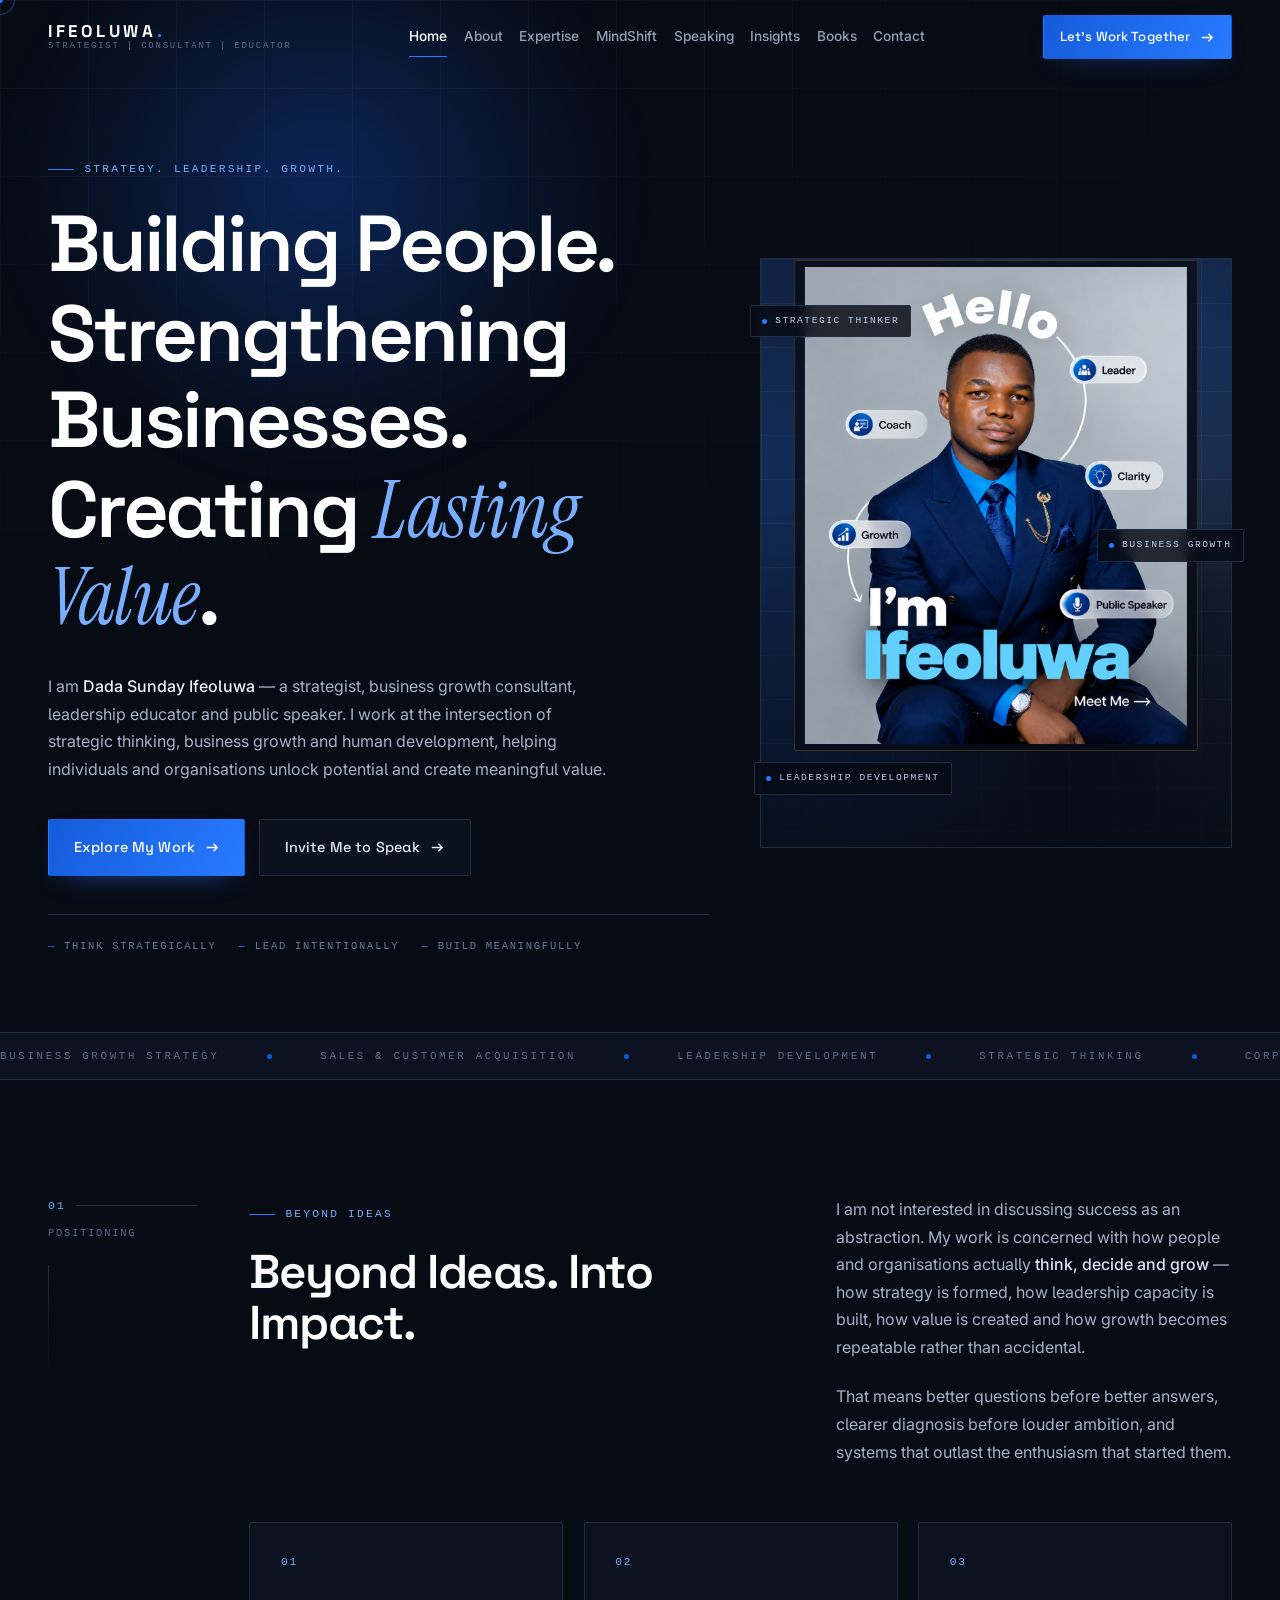
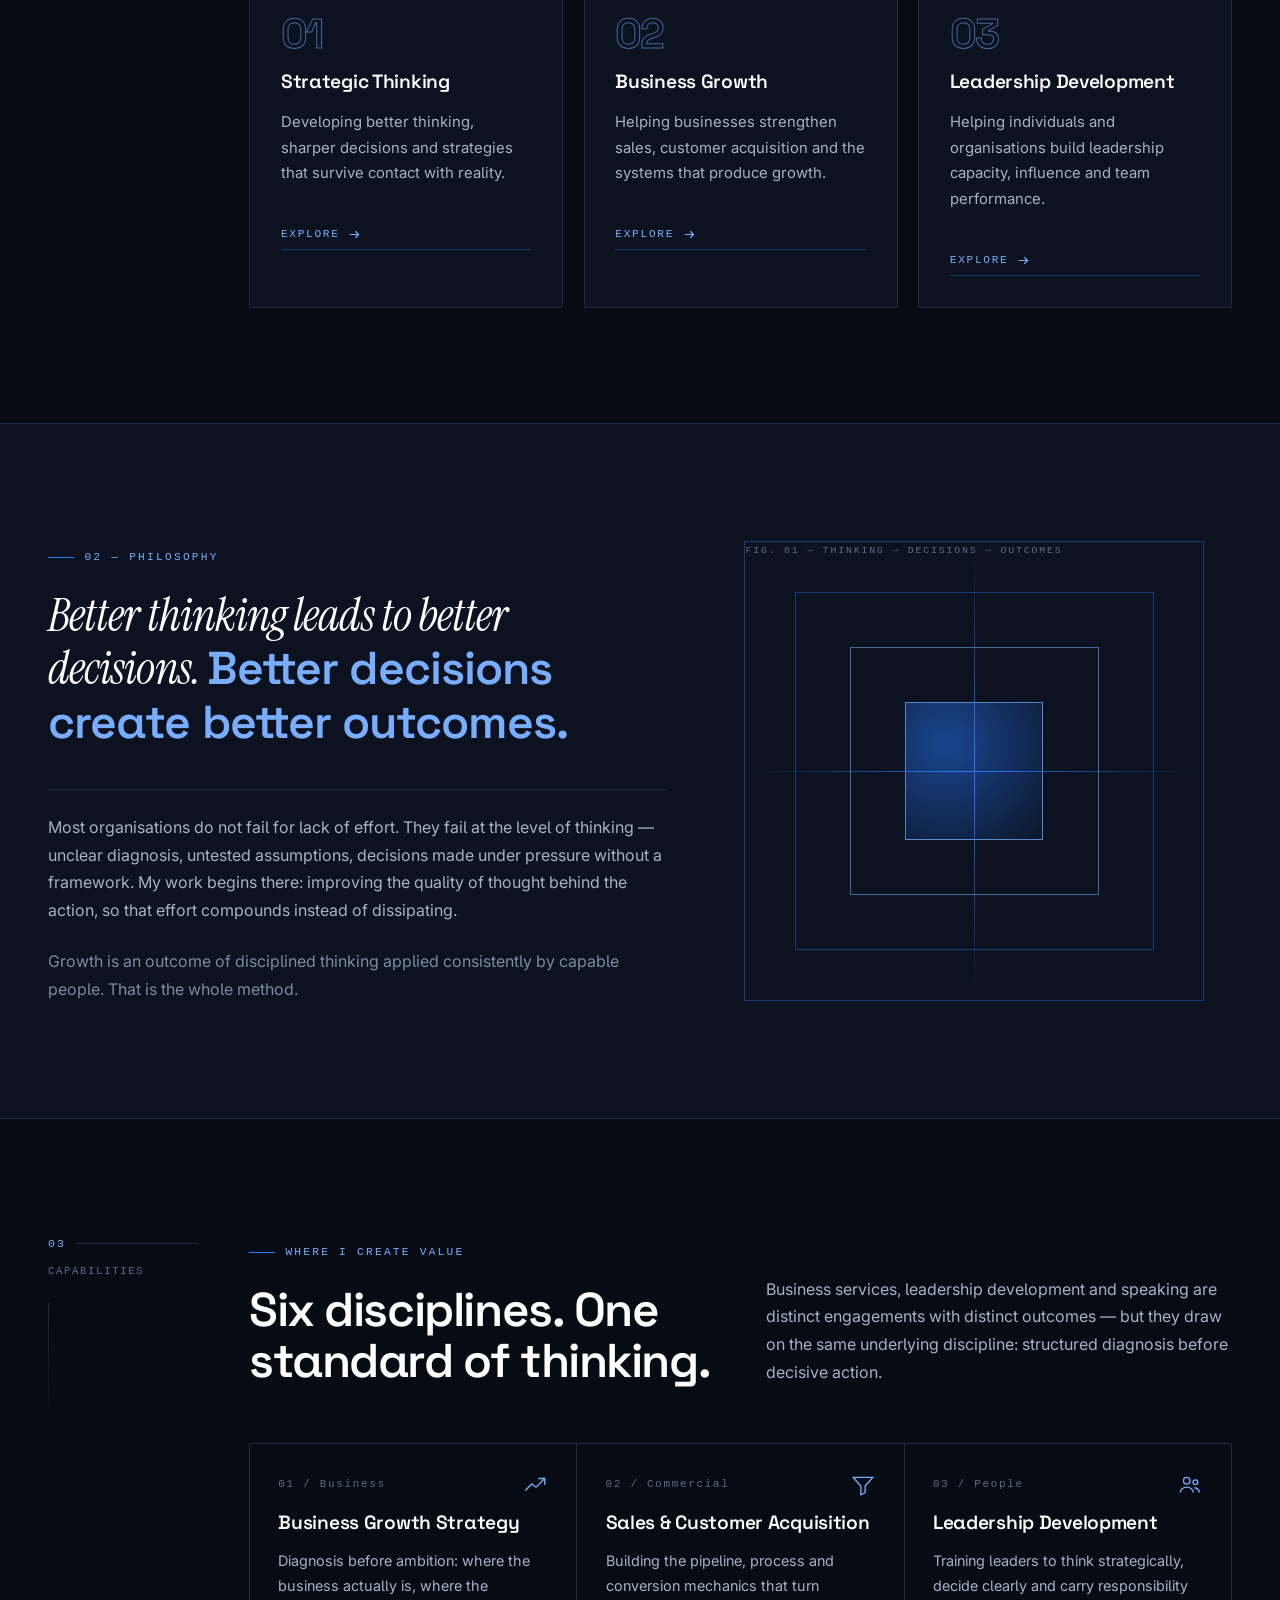
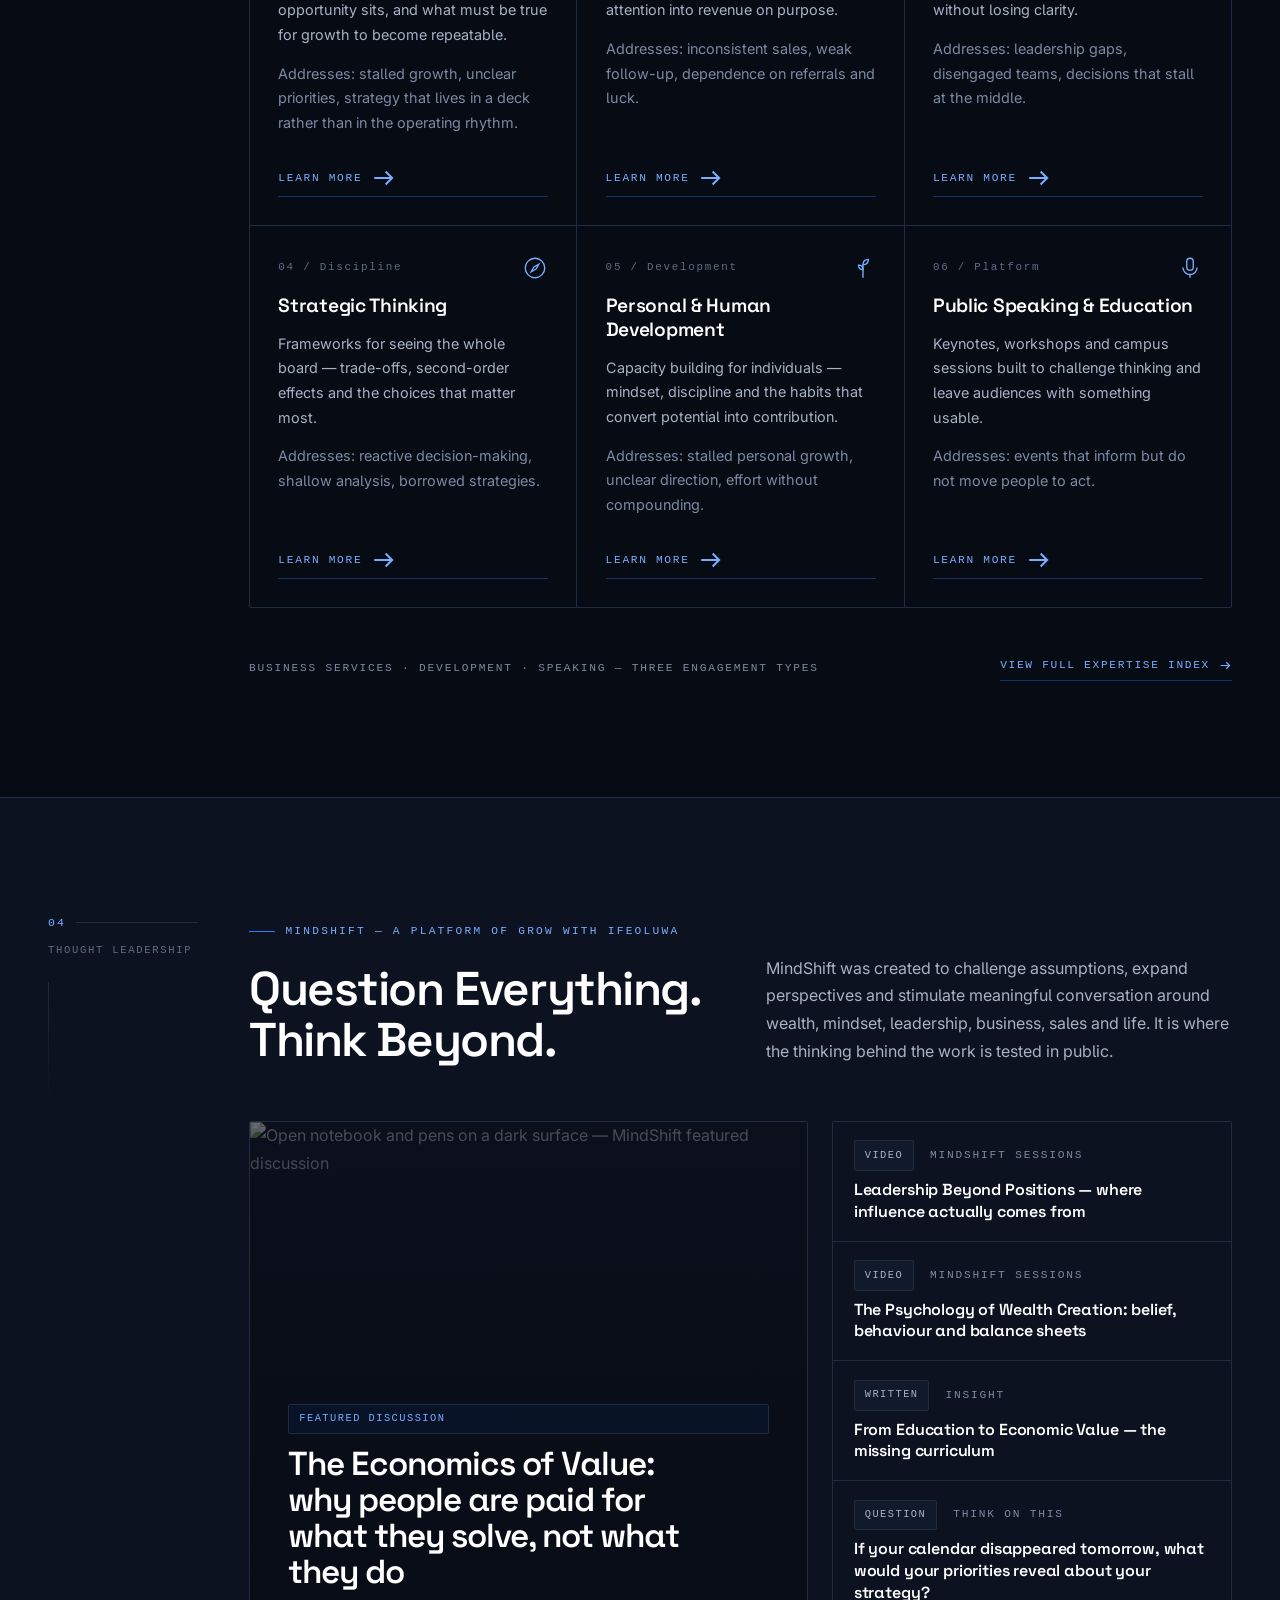
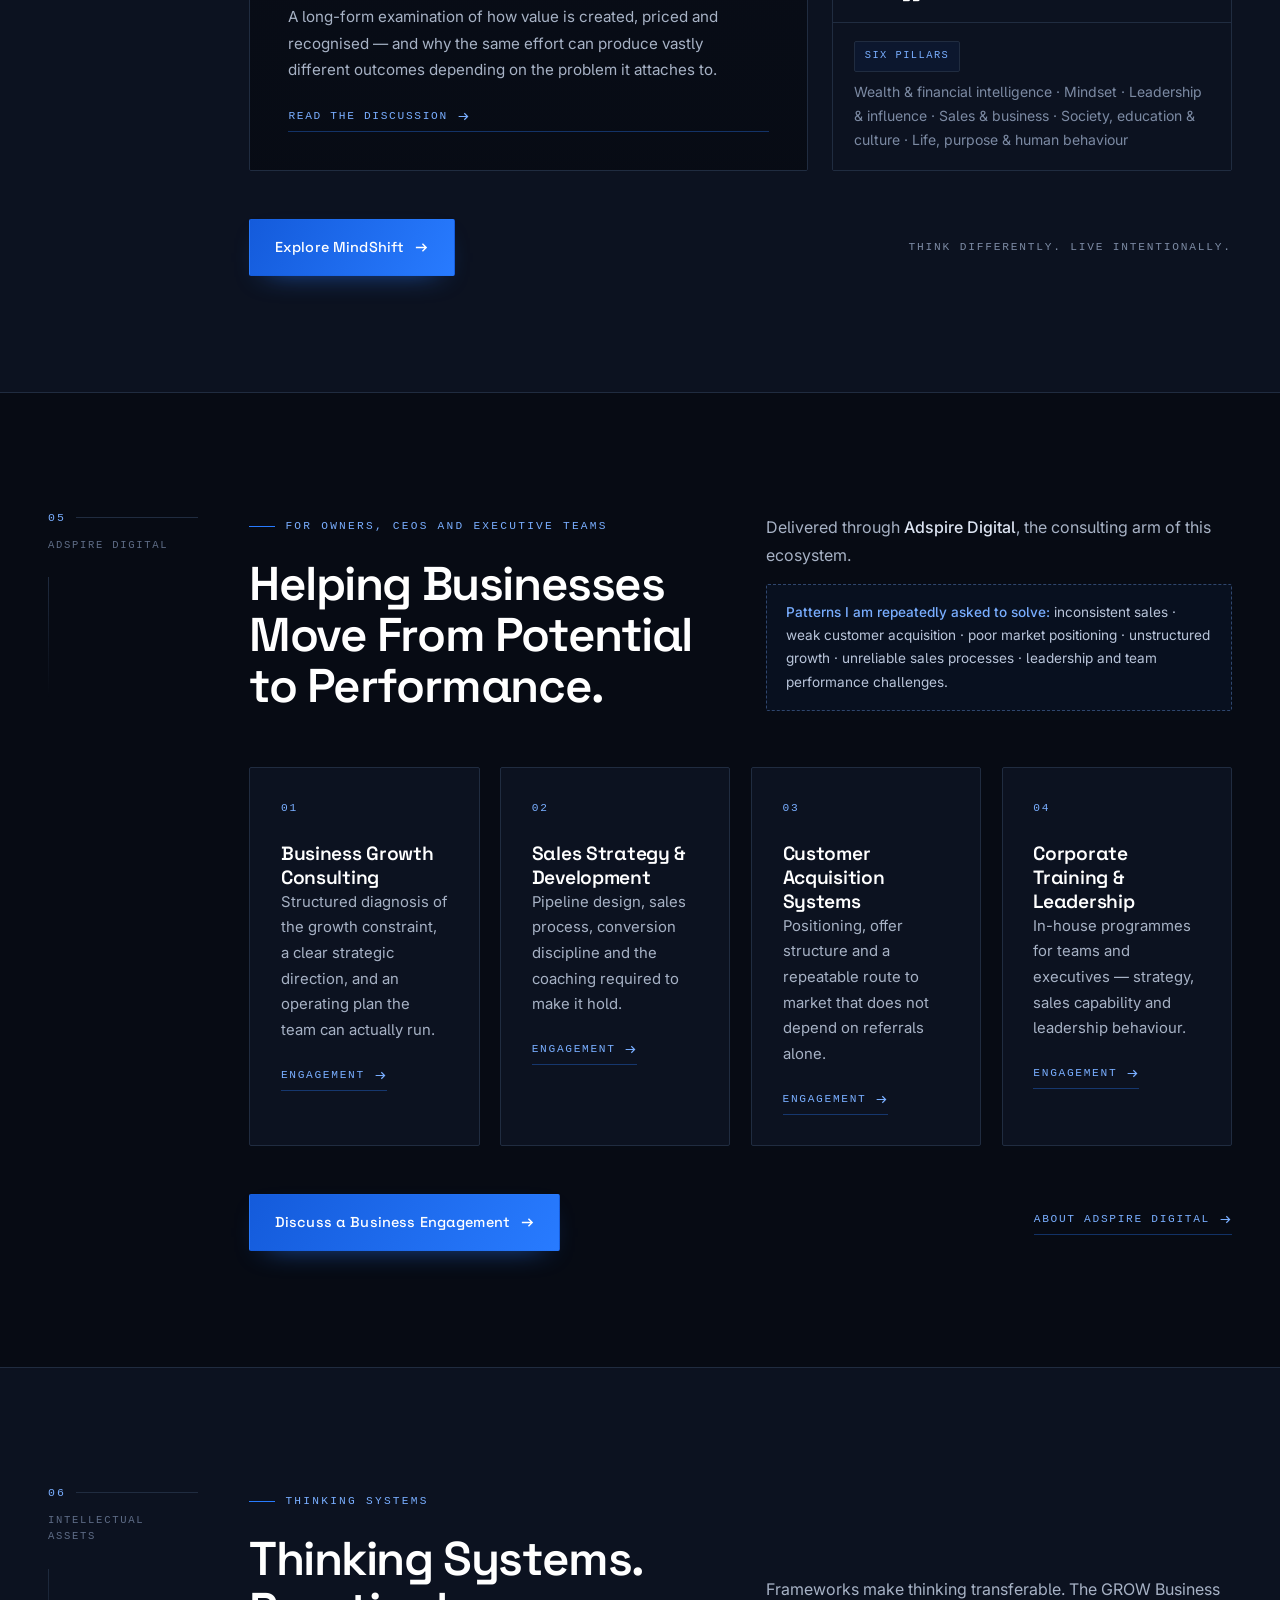
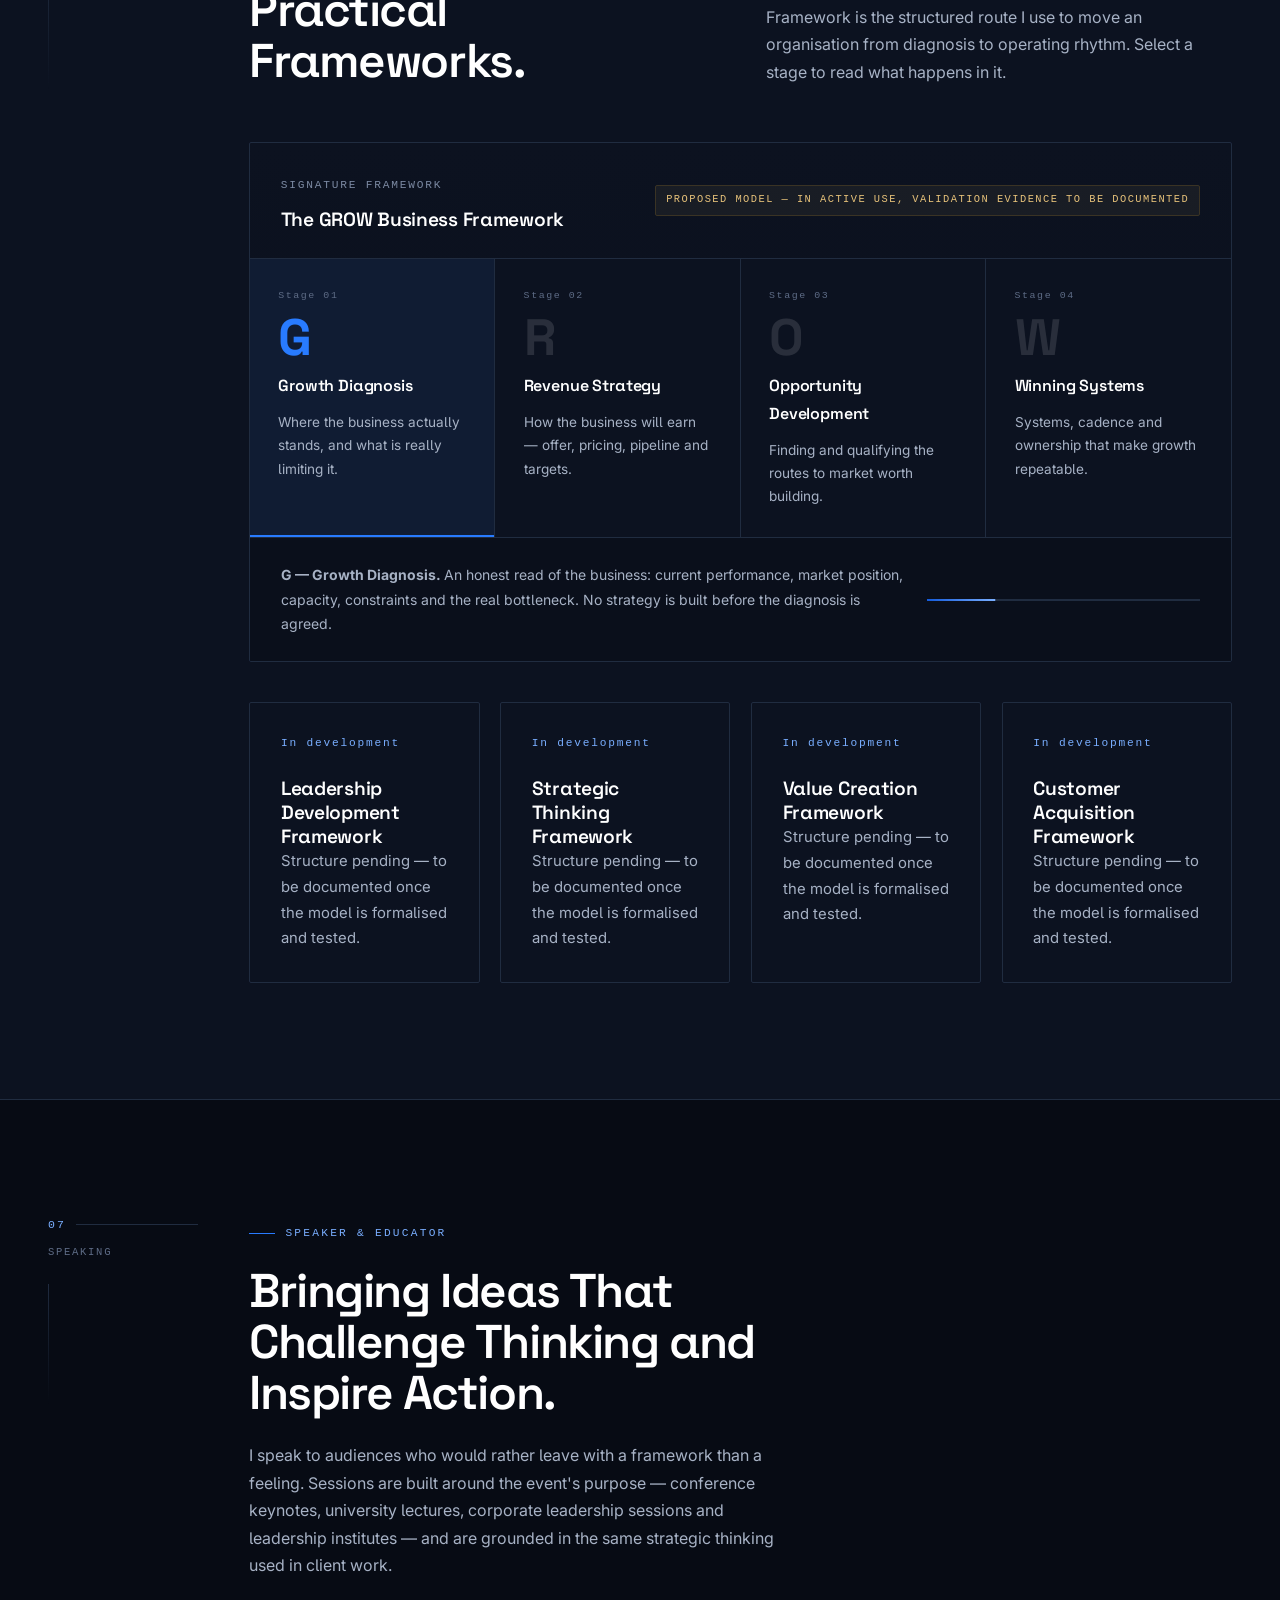
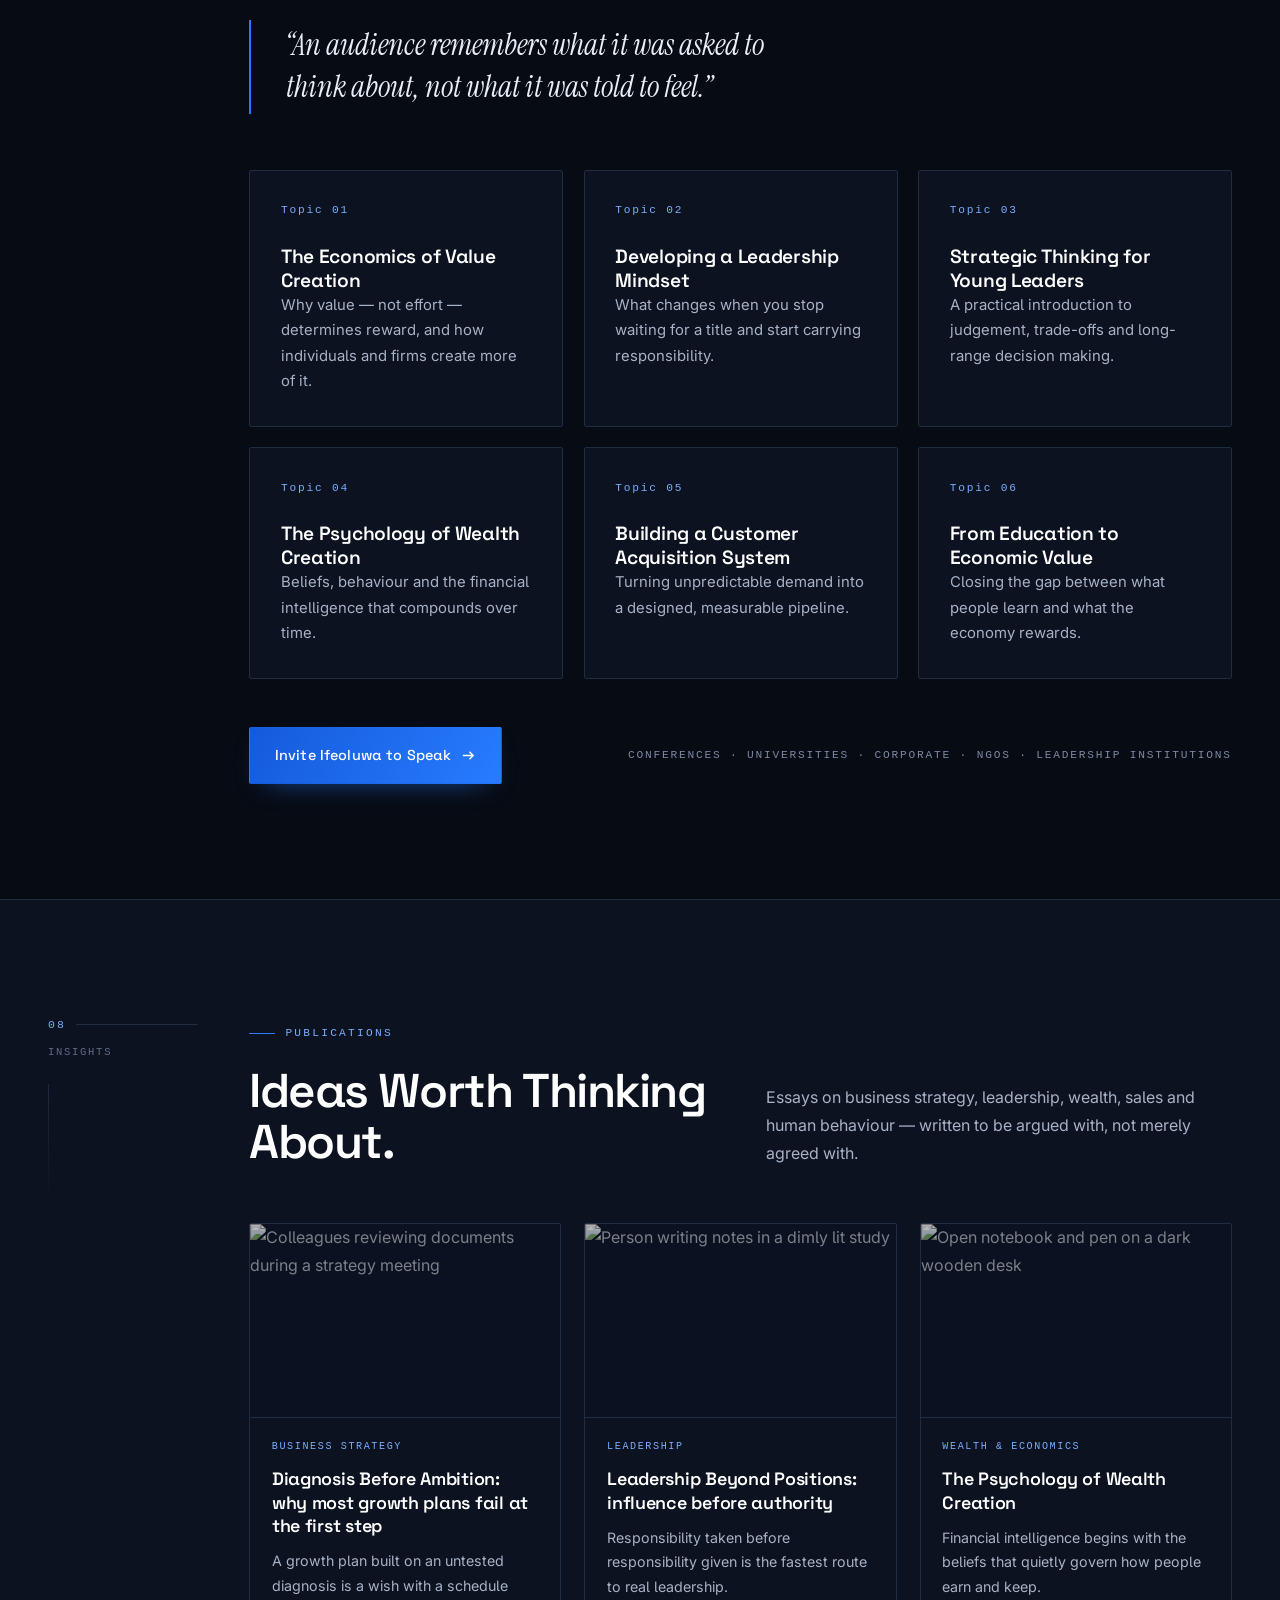
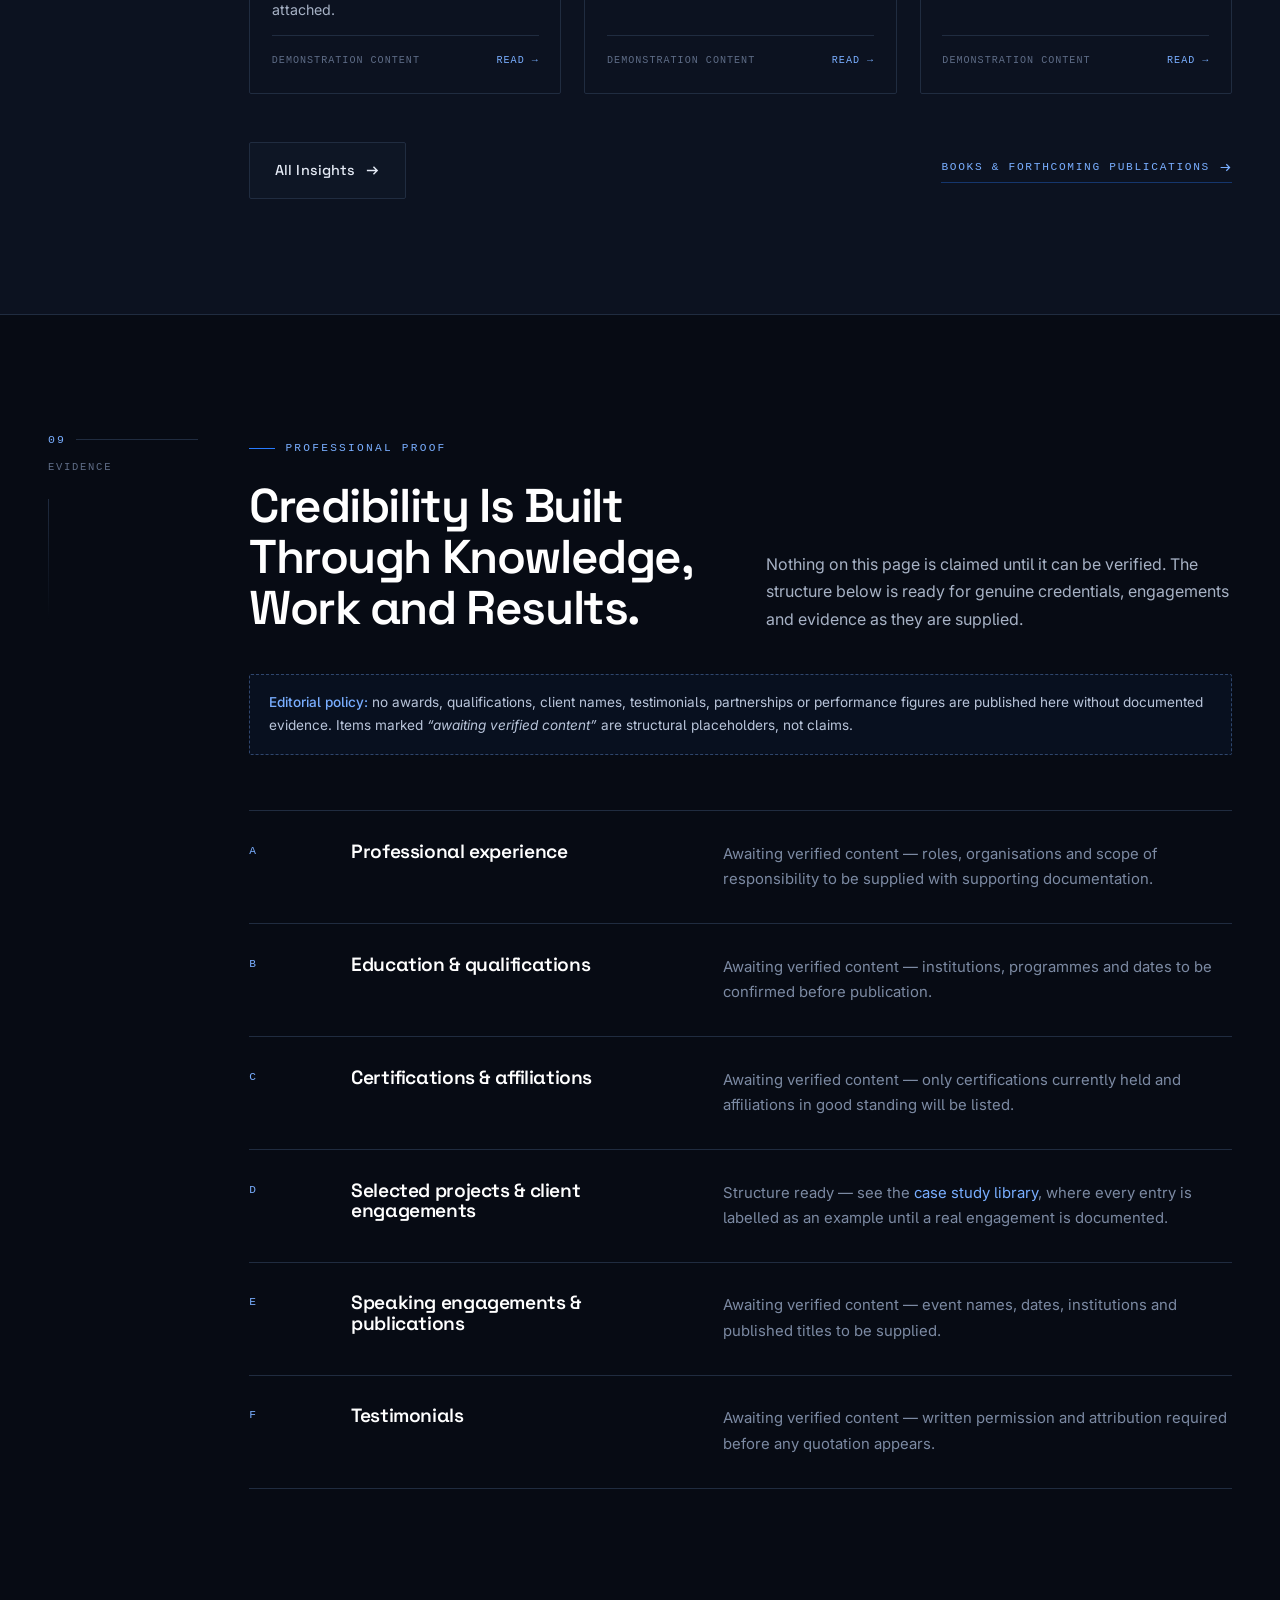
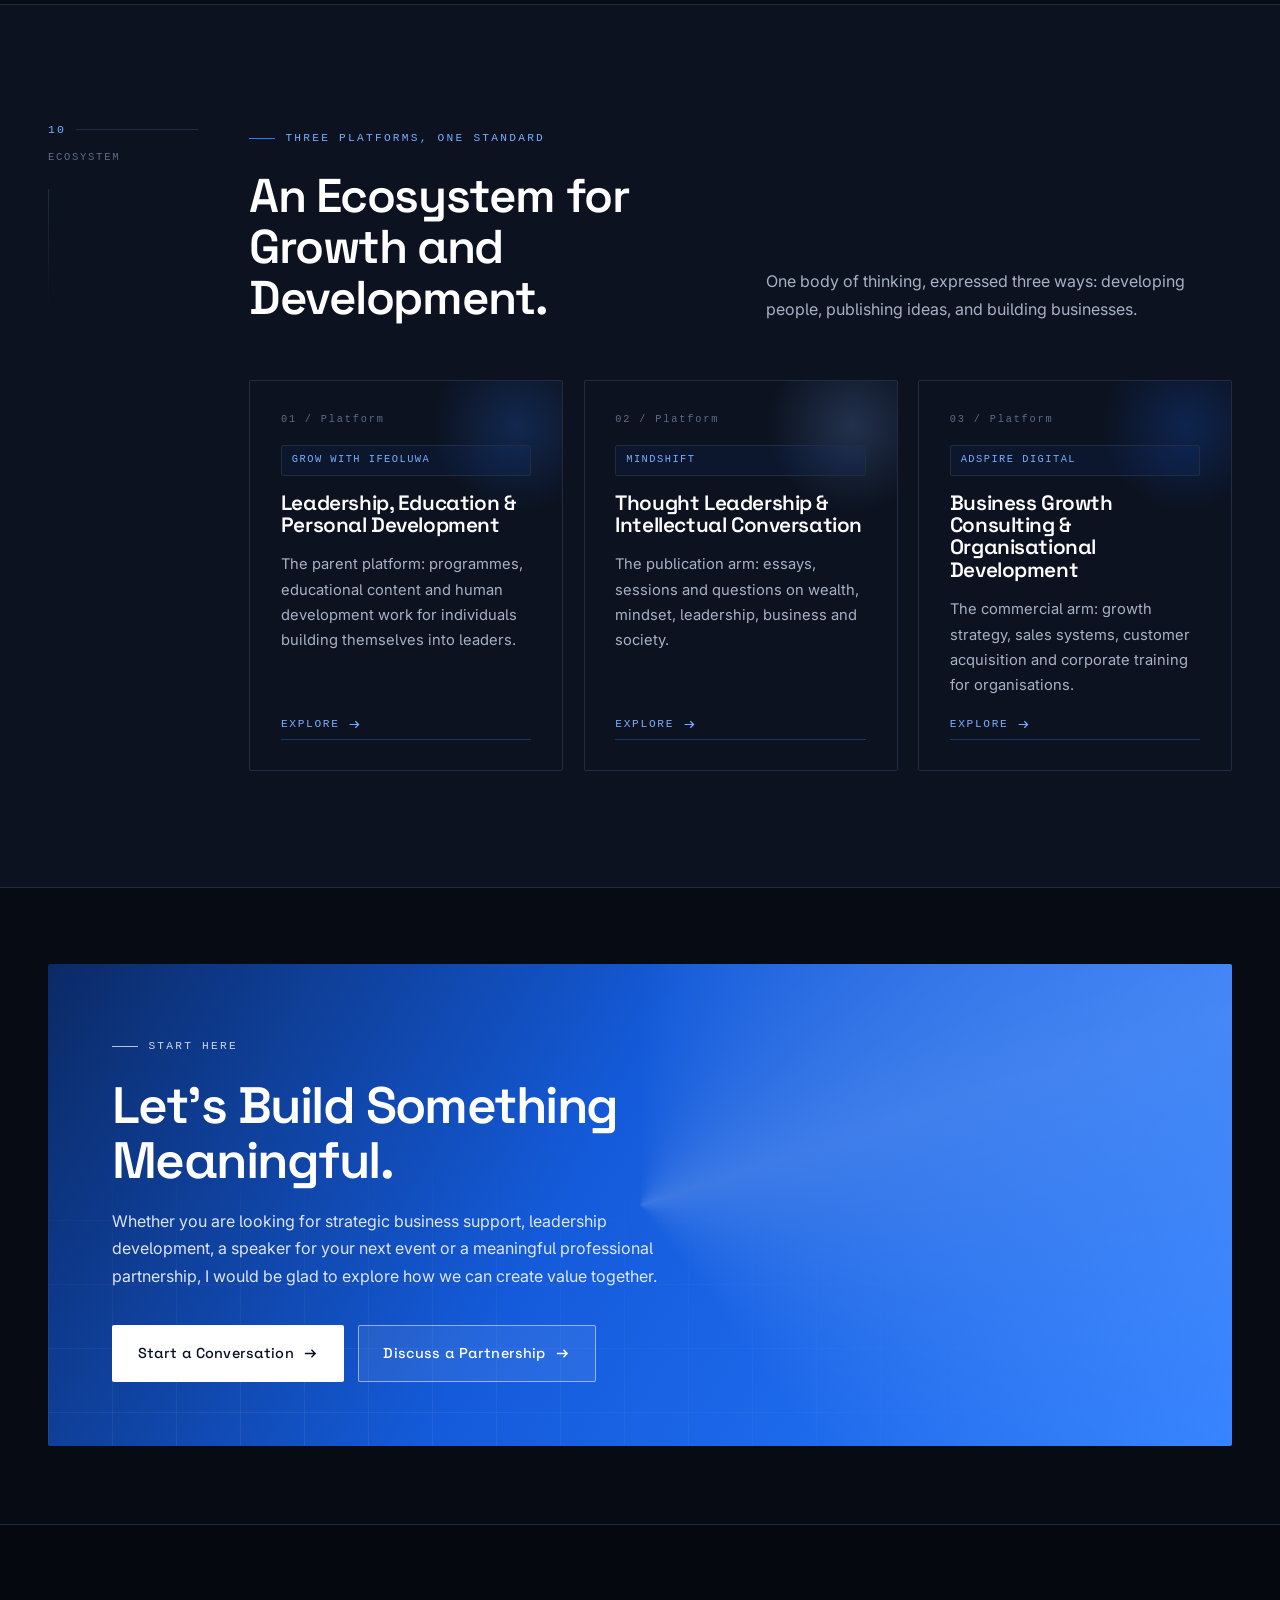
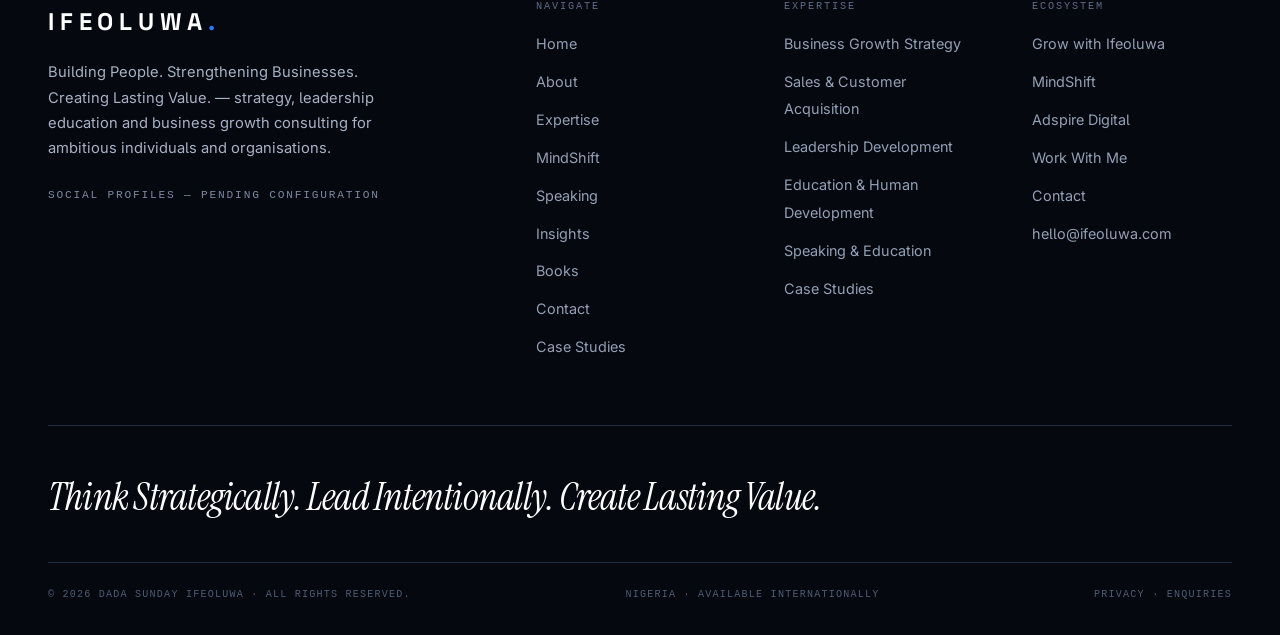
==== index.html @ 9875ae61 "first commit" ====
<!DOCTYPE html>
<html lang="en">
<head>
<meta charset="UTF-8">
<meta name="viewport" content="width=device-width, initial-scale=1">
<title>Dada Sunday Ifeoluwa — Strategist, Business Growth Consultant & Leadership Educator</title>
<meta name="description" content="Dada Sunday Ifeoluwa (Ifeoluwa) is a strategist, business growth consultant, leadership educator and public speaker helping individuals and organisations think strategically, strengthen leadership and build sustainable growth.">
<meta name="author" content="Dada Sunday Ifeoluwa">
<meta name="robots" content="index, follow">
<link rel="canonical" href="https://sundayifeoluwa.vercel.app/index.html">
<meta name="theme-color" content="#070B14">

<meta property="og:type" content="website">
<meta property="og:site_name" content="Grow with Ifeoluwa">
<meta property="og:title" content="Dada Sunday Ifeoluwa — Building People. Strengthening Businesses. Creating Lasting Value.">
<meta property="og:description" content="Strategist · Business Growth Consultant · Leadership Educator · Public Speaker. Raising Global Leaders.">
<meta property="og:url" content="https://sundayifeoluwa.vercel.app/index.html">
<meta property="og:image" content="https://images.pexels.com/photos/29708273/pexels-photo-29708273.jpeg?auto=compress&cs=tinysrgb&w=1200">
<meta name="twitter:card" content="summary_large_image">
<meta name="twitter:title" content="Dada Sunday Ifeoluwa — Strategist, Consultant, Educator">
<meta name="twitter:description" content="Building People. Strengthening Businesses. Creating Lasting Value.">
<meta name="twitter:image" content="https://images.pexels.com/photos/29708273/pexels-photo-29708273.jpeg?auto=compress&cs=tinysrgb&w=1200">

<link rel="icon" href="data:image/svg+xml,%3Csvg xmlns='http://www.w3.org/2000/svg' viewBox='0 0 32 32'%3E%3Crect width='32' height='32' fill='%23070B14'/%3E%3Ctext x='16' y='23' font-family='Helvetica,Arial' font-size='20' font-weight='bold' fill='%23287BFF' text-anchor='middle'%3EI%3C/text%3E%3C/svg%3E">
<link rel="preconnect" href="https://fonts.googleapis.com">
<link rel="preconnect" href="https://fonts.gstatic.com" crossorigin>
<link rel="preconnect" href="https://images.pexels.com" crossorigin>
<link href="https://fonts.googleapis.com/css2?family=Space+Grotesk:wght@400;500;600;700&family=Inter:wght@400;500;600&family=Instrument+Serif:ital@0;1&display=swap" rel="stylesheet">
<link rel="stylesheet" href="css/style.css">
<link rel="stylesheet" href="css/animations.css">
<noscript><style>.veil{display:none}[data-reveal],[data-stagger] > *,.mask-reveal,.hero h1 .line > span{opacity:1!important;transform:none!important;clip-path:none!important}[data-rule]{transform:scaleX(1)!important}</style></noscript>

<script type="application/ld+json">
{
  "@context": "https://schema.org",
  "@graph": [
    {
      "@type": "Person",
      "@id": "https://sundayifeoluwa.vercel.app/#person",
      "name": "Dada Sunday Ifeoluwa",
      "alternateName": "Ifeoluwa",
      "jobTitle": "Strategist, Business Growth Consultant, Leadership Educator and Public Speaker",
      "url": "https://sundayifeoluwa.vercel.app/",
      "description": "Dada Sunday Ifeoluwa works at the intersection of strategic thinking, business growth and human development.",
      "worksFor": [
        {"@type":"Organization","name":"Grow with Ifeoluwa"},
        {"@type":"Organization","name":"MindShift"},
        {"@type":"Organization","name":"Adspire Digital"}
      ]
    },
    {
      "@type": "ProfessionalService",
      "name": "Grow with Ifeoluwa",
      "founder": {"@id": "https://sundayifeoluwa.vercel.app/#person"},
      "areaServed": "Nigeria and international engagements",
      "serviceType": ["Business growth consulting", "Sales strategy", "Leadership development", "Corporate training", "Public speaking"],
      "url": "https://sundayifeoluwa.vercel.app/consulting.html"
    },
    {
      "@type": "WebSite",
      "url": "https://sundayifeoluwa.vercel.app/",
      "name": "Ifeoluwa — Grow with Ifeoluwa",
      "publisher": {"@id": "https://sundayifeoluwa.vercel.app/#person"}
    }
  ]
}
</script>
</head>
<body>
<div class="veil" aria-hidden="true"></div>
<a class="skip" href="#main">Skip to content</a>
<div class="progress" aria-hidden="true"><i id="progress-bar"></i></div>

<div id="site-nav"></div>

<main id="main">

  <!-- ============================ 1 · HERO ============================ -->
  <section class="hero" aria-labelledby="hero-title">
    <div class="hero__bg" aria-hidden="true"></div>
    <div class="shell hero__grid">
      <div class="hero__copy">
        <span class="eyebrow">Strategy. Leadership. Growth.</span>
        <h1 id="hero-title">
          <span class="line"><span style="--d:.15s">Building People.</span></span>
          <span class="line"><span style="--d:.28s">Strengthening Businesses.</span></span>
          <span class="line"><span style="--d:.41s">Creating <em>Lasting Value</em>.</span></span>
        </h1>
        <p class="hero__desc">
          I am <strong style="color:#EDF1F8;font-weight:500">Dada Sunday Ifeoluwa</strong> — a strategist, business growth
          consultant, leadership educator and public speaker. I work at the intersection of strategic thinking, business
          growth and human development, helping individuals and organisations unlock potential and create meaningful value.
        </p>
        <div class="btn-row">
          <a class="btn btn--primary" href="expertise.html">Explore My Work
            <svg viewBox="0 0 16 16" fill="none" stroke="currentColor" stroke-width="1.5"><path d="M2 8h11M9 4l4 4-4 4"/></svg></a>
          <a class="btn btn--ghost" href="speaking.html">Invite Me to Speak
            <svg viewBox="0 0 16 16" fill="none" stroke="currentColor" stroke-width="1.5"><path d="M2 8h11M9 4l4 4-4 4"/></svg></a>
        </div>
        <ul class="hero__meta">
          <li>Think Strategically</li>
          <li>Lead Intentionally</li>
          <li>Build Meaningfully</li>
        </ul>
      </div>

      <!-- Portrait plate: replace inner content with the supplied professional photograph -->
      <div class="plate" data-reveal="scale" style="--d:.3s">
        <div class="plate__frame">
          <div class="plate__grid" aria-hidden="true"></div>
          <div class="plate__mono" aria-hidden="true">I</div>
          <div class="plate__status">
            <span class="tag tag--warn"><img src="/images/Meet Ifeoluwa_ Leader and Coach.png" alt=""></span>
          </div>
          <span class="plate__corner tl" aria-hidden="true"></span>
          <span class="plate__corner br" aria-hidden="true"></span>
        </div>
        <span class="chip chip--1">Strategic Thinker</span>
        <span class="chip chip--2">Business Growth</span>
        <span class="chip chip--3">Leadership Development</span>
      </div>
    </div>
  </section>

  <div class="ticker" aria-hidden="true">
    <ul class="ticker__track">
      <li>Business Growth Strategy</li><li>Sales &amp; Customer Acquisition</li><li>Leadership Development</li>
      <li>Strategic Thinking</li><li>Corporate Training</li><li>Public Speaking</li><li>Human Development</li>
      <li>Business Growth Strategy</li><li>Sales &amp; Customer Acquisition</li><li>Leadership Development</li>
      <li>Strategic Thinking</li><li>Corporate Training</li><li>Public Speaking</li><li>Human Development</li>
    </ul>
  </div>

  <!-- ==================== 2 · PROFESSIONAL INTRODUCTION ==================== -->
  <section class="sec sec--flush" id="intro" aria-labelledby="intro-title">
    <div class="shell sec__grid">
      <div class="folio" data-reveal>
        <div class="folio__num">01</div>
        <div class="folio__label">Positioning</div>
        <div class="folio__mark" aria-hidden="true"></div>
      </div>
      <div>
        <div class="two-col--75" style="display:grid;gap:2rem">
          <div data-reveal>
            <span class="eyebrow">Beyond ideas</span>
            <h2 class="h2" id="intro-title">Beyond Ideas. Into Impact.</h2>
          </div>
          <div class="stack-md" data-reveal style="--d:.12s">
            <p class="lead">I am not interested in discussing success as an abstraction. My work is concerned with how people
              and organisations actually <strong>think, decide and grow</strong> — how strategy is formed, how leadership
              capacity is built, how value is created and how growth becomes repeatable rather than accidental.</p>
            <p class="lead">That means better questions before better answers, clearer diagnosis before louder ambition,
              and systems that outlast the enthusiasm that started them.</p>
          </div>
        </div>

        <div class="grid-3 mt-4" data-stagger>
          <article class="panel numcard">
            <span class="panel__num">01</span>
            <span class="numcard__n">01</span>
            <h3 class="h3">Strategic Thinking</h3>
            <p>Developing better thinking, sharper decisions and strategies that survive contact with reality.</p>
            <a class="link-arrow" href="expertise.html#strategic">Explore
              <svg viewBox="0 0 16 16" fill="none" stroke="currentColor" stroke-width="1.5"><path d="M2 8h11M9 4l4 4-4 4"/></svg></a>
          </article>
          <article class="panel numcard">
            <span class="panel__num">02</span>
            <span class="numcard__n">02</span>
            <h3 class="h3">Business Growth</h3>
            <p>Helping businesses strengthen sales, customer acquisition and the systems that produce growth.</p>
            <a class="link-arrow" href="expertise.html#growth">Explore
              <svg viewBox="0 0 16 16" fill="none" stroke="currentColor" stroke-width="1.5"><path d="M2 8h11M9 4l4 4-4 4"/></svg></a>
          </article>
          <article class="panel numcard">
            <span class="panel__num">03</span>
            <span class="numcard__n">03</span>
            <h3 class="h3">Leadership Development</h3>
            <p>Helping individuals and organisations build leadership capacity, influence and team performance.</p>
            <a class="link-arrow" href="expertise.html#leadership">Explore
              <svg viewBox="0 0 16 16" fill="none" stroke="currentColor" stroke-width="1.5"><path d="M2 8h11M9 4l4 4-4 4"/></svg></a>
          </article>
        </div>
      </div>
    </div>
  </section>

  <!-- ======================= 3 · PROFESSIONAL PHILOSOPHY ======================= -->
  <section class="sec sec--alt" id="philosophy" aria-labelledby="phil-title">
    <div class="shell">
      <div class="statement">
        <div data-reveal>
          <span class="eyebrow">02 — Philosophy</span>
          <h2 class="statement__quote" id="phil-title">
            Better thinking leads to better decisions. <b>Better decisions create better outcomes.</b>
          </h2>
          <div class="rule mt-3" data-rule></div>
          <p class="lead mt-2">Most organisations do not fail for lack of effort. They fail at the level of thinking —
            unclear diagnosis, untested assumptions, decisions made under pressure without a framework. My work begins
            there: improving the quality of thought behind the action, so that effort compounds instead of dissipating.</p>
          <p class="lead mt-2 dim">Growth is an outcome of disciplined thinking applied consistently by capable people.
            That is the whole method.</p>
        </div>
        <div class="relative" data-reveal="scale" style="--d:.15s">
          <div class="geo" aria-hidden="true">
            <span class="g1"></span><span class="g2"></span><span class="g3"></span>
            <span class="g4"></span><span class="g5"></span>
            <span class="geo__label">Fig. 01 — Thinking → Decisions → Outcomes</span>
          </div>
        </div>
      </div>
    </div>
  </section>

  <!-- ======================== 4 · AREAS OF EXPERTISE ======================== -->
  <section class="sec" id="expertise" aria-labelledby="exp-title">
    <div class="shell sec__grid">
      <div class="folio" data-reveal>
        <div class="folio__num">03</div>
        <div class="folio__label">Capabilities</div>
        <div class="folio__mark" aria-hidden="true"></div>
      </div>
      <div>
        <div class="two-col" style="align-items:end" data-reveal>
          <div>
            <span class="eyebrow">Where I create value</span>
            <h2 class="h2" id="exp-title">Six disciplines. One standard of thinking.</h2>
          </div>
          <p class="lead">Business services, leadership development and speaking are distinct engagements with distinct
            outcomes — but they draw on the same underlying discipline: structured diagnosis before decisive action.</p>
        </div>

        <div class="matrix matrix--3 mt-4" data-stagger>
          <article class="cell" id="growth-card">
            <div class="cell__top"><span class="cell__num">01 / Business</span>
              <svg viewBox="0 0 24 24" fill="none" stroke="currentColor"><polyline points="3,17 9,11 13,14 21,6"/><polyline points="15,6 21,6 21,12"/></svg></div>
            <h3 class="h3">Business Growth Strategy</h3>
            <p>Diagnosis before ambition: where the business actually is, where the opportunity sits, and what must be
              true for growth to become repeatable.</p>
            <p class="dim small">Addresses: stalled growth, unclear priorities, strategy that lives in a deck rather than
              in the operating rhythm.</p>
            <a class="link-arrow" href="expertise.html#growth">Learn more
              <svg viewBox="0 0 16 16" fill="none" stroke="currentColor" stroke-width="1.5"><path d="M2 8h11M9 4l4 4-4 4"/></svg></a>
          </article>

          <article class="cell">
            <div class="cell__top"><span class="cell__num">02 / Commercial</span>
              <svg viewBox="0 0 24 24" fill="none" stroke="currentColor"><path d="M3 5h18l-7 8v6l-4 2v-8z"/></svg></div>
            <h3 class="h3">Sales &amp; Customer Acquisition</h3>
            <p>Building the pipeline, process and conversion mechanics that turn attention into revenue on purpose.</p>
            <p class="dim small">Addresses: inconsistent sales, weak follow-up, dependence on referrals and luck.</p>
            <a class="link-arrow" href="expertise.html#sales">Learn more
              <svg viewBox="0 0 16 16" fill="none" stroke="currentColor" stroke-width="1.5"><path d="M2 8h11M9 4l4 4-4 4"/></svg></a>
          </article>

          <article class="cell">
            <div class="cell__top"><span class="cell__num">03 / People</span>
              <svg viewBox="0 0 24 24" fill="none" stroke="currentColor"><circle cx="9" cy="8" r="3"/><circle cx="17" cy="9.5" r="2.2"/><path d="M3 19c0-3 2.7-5 6-5s6 2 6 5"/><path d="M16 14.5c2.6.3 4.5 2.1 4.5 4.5"/></svg></div>
            <h3 class="h3">Leadership Development</h3>
            <p>Training leaders to think strategically, decide clearly and carry responsibility without losing clarity.</p>
            <p class="dim small">Addresses: leadership gaps, disengaged teams, decisions that stall at the middle.</p>
            <a class="link-arrow" href="expertise.html#leadership">Learn more
              <svg viewBox="0 0 16 16" fill="none" stroke="currentColor" stroke-width="1.5"><path d="M2 8h11M9 4l4 4-4 4"/></svg></a>
          </article>

          <article class="cell">
            <div class="cell__top"><span class="cell__num">04 / Discipline</span>
              <svg viewBox="0 0 24 24" fill="none" stroke="currentColor"><circle cx="12" cy="12" r="9"/><path d="M15.5 8.5 13 13l-4.5 2.5L11 11z"/></svg></div>
            <h3 class="h3">Strategic Thinking</h3>
            <p>Frameworks for seeing the whole board — trade-offs, second-order effects and the choices that matter most.</p>
            <p class="dim small">Addresses: reactive decision-making, shallow analysis, borrowed strategies.</p>
            <a class="link-arrow" href="expertise.html#strategic">Learn more
              <svg viewBox="0 0 16 16" fill="none" stroke="currentColor" stroke-width="1.5"><path d="M2 8h11M9 4l4 4-4 4"/></svg></a>
          </article>

          <article class="cell">
            <div class="cell__top"><span class="cell__num">05 / Development</span>
              <svg viewBox="0 0 24 24" fill="none" stroke="currentColor"><path d="M12 21V9"/><path d="M12 9c0-3 2-5 5-5 0 3-2 5-5 5z"/><path d="M12 13.5c0-2.5-1.7-4.2-4.2-4.2 0 2.5 1.7 4.2 4.2 4.2z"/></svg></div>
            <h3 class="h3">Personal &amp; Human Development</h3>
            <p>Capacity building for individuals — mindset, discipline and the habits that convert potential into contribution.</p>
            <p class="dim small">Addresses: stalled personal growth, unclear direction, effort without compounding.</p>
            <a class="link-arrow" href="expertise.html#education">Learn more
              <svg viewBox="0 0 16 16" fill="none" stroke="currentColor" stroke-width="1.5"><path d="M2 8h11M9 4l4 4-4 4"/></svg></a>
          </article>

          <article class="cell">
            <div class="cell__top"><span class="cell__num">06 / Platform</span>
              <svg viewBox="0 0 24 24" fill="none" stroke="currentColor"><rect x="9" y="3" width="6" height="11" rx="3"/><path d="M5.5 11.5a6.5 6.5 0 0 0 13 0"/><path d="M12 18v3"/></svg></div>
            <h3 class="h3">Public Speaking &amp; Education</h3>
            <p>Keynotes, workshops and campus sessions built to challenge thinking and leave audiences with something usable.</p>
            <p class="dim small">Addresses: events that inform but do not move people to act.</p>
            <a class="link-arrow" href="speaking.html">Learn more
              <svg viewBox="0 0 16 16" fill="none" stroke="currentColor" stroke-width="1.5"><path d="M2 8h11M9 4l4 4-4 4"/></svg></a>
          </article>
        </div>

        <div class="section-cta" data-reveal>
          <span class="mono dim">Business services · Development · Speaking — three engagement types</span>
          <a class="link-arrow" href="expertise.html">View full expertise index
            <svg viewBox="0 0 16 16" fill="none" stroke="currentColor" stroke-width="1.5"><path d="M2 8h11M9 4l4 4-4 4"/></svg></a>
        </div>
      </div>
    </div>
  </section>

  <!-- ============================ 5 · MINDSHIFT ============================ -->
  <section class="sec sec--alt" id="mindshift" aria-labelledby="ms-title">
    <div class="shell sec__grid">
      <div class="folio" data-reveal>
        <div class="folio__num">04</div>
        <div class="folio__label">Thought leadership</div>
        <div class="folio__mark" aria-hidden="true"></div>
      </div>
      <div>
        <div class="two-col" style="align-items:end" data-reveal>
          <div>
            <span class="eyebrow">MindShift — a platform of Grow with Ifeoluwa</span>
            <h2 class="h2" id="ms-title">Question Everything.<br>Think Beyond.</h2>
          </div>
          <p class="lead">MindShift was created to challenge assumptions, expand perspectives and stimulate meaningful
            conversation around wealth, mindset, leadership, business, sales and life. It is where the thinking behind
            the work is tested in public.</p>
        </div>

        <div class="edit-grid mt-4">
          <a class="feature" href="mindshift.html#featured" data-reveal>
            <img class="feature__img" src="https://images.pexels.com/photos/8250988/pexels-photo-8250988.jpeg?auto=compress&cs=tinysrgb&w=1200"
                 alt="Open notebook and pens on a dark surface — MindShift featured discussion" width="1200" height="800" loading="lazy">
            <span class="tag">Featured discussion</span>
            <h3 class="mt-1">The Economics of Value: why people are paid for what they solve, not what they do</h3>
            <p>A long-form examination of how value is created, priced and recognised — and why the same effort can
              produce vastly different outcomes depending on the problem it attaches to.</p>
            <span class="link-arrow">Read the discussion
              <svg viewBox="0 0 16 16" fill="none" stroke="currentColor" stroke-width="1.5"><path d="M2 8h11M9 4l4 4-4 4"/></svg></span>
          </a>

          <div class="stack-list" data-reveal style="--d:.12s">
            <a class="stack-item" href="mindshift.html#videos">
              <div class="meta"><span class="tag tag--solid">Video</span><span class="mono dim">MindShift Sessions</span></div>
              <h4>Leadership Beyond Positions — where influence actually comes from</h4>
            </a>
            <a class="stack-item" href="mindshift.html#videos">
              <div class="meta"><span class="tag tag--solid">Video</span><span class="mono dim">MindShift Sessions</span></div>
              <h4>The Psychology of Wealth Creation: belief, behaviour and balance sheets</h4>
            </a>
            <a class="stack-item" href="insights.html">
              <div class="meta"><span class="tag tag--solid">Written</span><span class="mono dim">Insight</span></div>
              <h4>From Education to Economic Value — the missing curriculum</h4>
            </a>
            <a class="stack-item" href="mindshift.html#questions">
              <div class="meta"><span class="tag tag--solid">Question</span><span class="mono dim">Think on this</span></div>
              <h4>If your calendar disappeared tomorrow, what would your priorities reveal about your strategy?</h4>
            </a>
            <div class="stack-item">
              <div class="meta"><span class="tag">Six pillars</span></div>
              <p class="small dim">Wealth &amp; financial intelligence · Mindset · Leadership &amp; influence ·
                Sales &amp; business · Society, education &amp; culture · Life, purpose &amp; human behaviour</p>
            </div>
          </div>
        </div>

        <div class="section-cta" data-reveal>
          <a class="btn btn--primary" href="mindshift.html">Explore MindShift
            <svg viewBox="0 0 16 16" fill="none" stroke="currentColor" stroke-width="1.5"><path d="M2 8h11M9 4l4 4-4 4"/></svg></a>
          <span class="mono dim">Think Differently. Live Intentionally.</span>
        </div>
      </div>
    </div>
  </section>

  <!-- ===================== 6 · HOW I HELP BUSINESSES ===================== -->
  <section class="sec" id="business" aria-labelledby="biz-title">
    <div class="shell sec__grid">
      <div class="folio" data-reveal>
        <div class="folio__num">05</div>
        <div class="folio__label">Adspire Digital</div>
        <div class="folio__mark" aria-hidden="true"></div>
      </div>
      <div>
        <div class="two-col" style="align-items:end" data-reveal>
          <div>
            <span class="eyebrow">For owners, CEOs and executive teams</span>
            <h2 class="h2" id="biz-title">Helping Businesses Move From Potential to Performance.</h2>
          </div>
          <div class="stack-sm">
            <p class="lead">Delivered through <strong>Adspire Digital</strong>, the consulting arm of this ecosystem.</p>
            <div class="note"><strong>Patterns I am repeatedly asked to solve:</strong> inconsistent sales · weak customer
              acquisition · poor market positioning · unstructured growth · unreliable sales processes · leadership and
              team performance challenges.</div>
          </div>
        </div>

        <div class="grid-4 mt-4" data-stagger>
          <article class="panel">
            <span class="panel__num">01</span>
            <h3 class="h3">Business Growth Consulting</h3>
            <p>Structured diagnosis of the growth constraint, a clear strategic direction, and an operating plan the team
              can actually run.</p>
            <a class="link-arrow" href="consulting.html#growth">Engagement
              <svg viewBox="0 0 16 16" fill="none" stroke="currentColor" stroke-width="1.5"><path d="M2 8h11M9 4l4 4-4 4"/></svg></a>
          </article>
          <article class="panel">
            <span class="panel__num">02</span>
            <h3 class="h3">Sales Strategy &amp; Development</h3>
            <p>Pipeline design, sales process, conversion discipline and the coaching required to make it hold.</p>
            <a class="link-arrow" href="consulting.html#sales">Engagement
              <svg viewBox="0 0 16 16" fill="none" stroke="currentColor" stroke-width="1.5"><path d="M2 8h11M9 4l4 4-4 4"/></svg></a>
          </article>
          <article class="panel">
            <span class="panel__num">03</span>
            <h3 class="h3">Customer Acquisition Systems</h3>
            <p>Positioning, offer structure and a repeatable route to market that does not depend on referrals alone.</p>
            <a class="link-arrow" href="consulting.html#acquisition">Engagement
              <svg viewBox="0 0 16 16" fill="none" stroke="currentColor" stroke-width="1.5"><path d="M2 8h11M9 4l4 4-4 4"/></svg></a>
          </article>
          <article class="panel">
            <span class="panel__num">04</span>
            <h3 class="h3">Corporate Training &amp; Leadership</h3>
            <p>In-house programmes for teams and executives — strategy, sales capability and leadership behaviour.</p>
            <a class="link-arrow" href="consulting.html#training">Engagement
              <svg viewBox="0 0 16 16" fill="none" stroke="currentColor" stroke-width="1.5"><path d="M2 8h11M9 4l4 4-4 4"/></svg></a>
          </article>
        </div>

        <div class="section-cta" data-reveal>
          <a class="btn btn--primary" href="contact.html?path=business">Discuss a Business Engagement
            <svg viewBox="0 0 16 16" fill="none" stroke="currentColor" stroke-width="1.5"><path d="M2 8h11M9 4l4 4-4 4"/></svg></a>
          <a class="link-arrow" href="consulting.html">About Adspire Digital
            <svg viewBox="0 0 16 16" fill="none" stroke="currentColor" stroke-width="1.5"><path d="M2 8h11M9 4l4 4-4 4"/></svg></a>
        </div>
      </div>
    </div>
  </section>

  <!-- ===================== 7 · SIGNATURE FRAMEWORKS ===================== -->
  <section class="sec sec--alt" id="frameworks" aria-labelledby="fw-title">
    <div class="shell sec__grid">
      <div class="folio" data-reveal>
        <div class="folio__num">06</div>
        <div class="folio__label">Intellectual assets</div>
        <div class="folio__mark" aria-hidden="true"></div>
      </div>
      <div>
        <div class="two-col" style="align-items:end" data-reveal>
          <div>
            <span class="eyebrow">Thinking systems</span>
            <h2 class="h2" id="fw-title">Thinking Systems.<br>Practical Frameworks.</h2>
          </div>
          <p class="lead">Frameworks make thinking transferable. The GROW Business Framework is the structured route I use
            to move an organisation from diagnosis to operating rhythm. Select a stage to read what happens in it.</p>
        </div>

        <div class="framework mt-4" data-framework data-reveal>
          <div class="framework__head">
            <div>
              <span class="mono dim">Signature framework</span>
              <h3 class="h3 mt-1">The GROW Business Framework</h3>
            </div>
            <span class="tag tag--warn">Proposed model — in active use, validation evidence to be documented</span>
          </div>

          <div class="framework__track" role="tablist" aria-label="GROW framework stages">
            <button class="stage is-active" role="tab" aria-selected="true"
              data-title="G — Growth Diagnosis. "
              data-detail="An honest read of the business: current performance, market position, capacity, constraints and the real bottleneck. No strategy is built before the diagnosis is agreed.">
              <span class="stage__idx">Stage 01</span>
              <span class="stage__letter">G</span>
              <span class="stage__name">Growth Diagnosis</span>
              <span class="stage__desc">Where the business actually stands, and what is really limiting it.</span>
            </button>
            <button class="stage" role="tab" aria-selected="false"
              data-title="R — Revenue Strategy. "
              data-detail="Defining how the business will earn: target segments, offer architecture, pricing logic, sales motion and the numbers that must move for the plan to work.">
              <span class="stage__idx">Stage 02</span>
              <span class="stage__letter">R</span>
              <span class="stage__name">Revenue Strategy</span>
              <span class="stage__desc">How the business will earn — offer, pricing, pipeline and targets.</span>
            </button>
            <button class="stage" role="tab" aria-selected="false"
              data-title="O — Opportunity Development. "
              data-detail="Identifying and qualifying the highest-value routes to market: new segments, partnerships, channels and acquisition pathways worth building.">
              <span class="stage__idx">Stage 03</span>
              <span class="stage__letter">O</span>
              <span class="stage__name">Opportunity Development</span>
              <span class="stage__desc">Finding and qualifying the routes to market worth building.</span>
            </button>
            <button class="stage" role="tab" aria-selected="false"
              data-title="W — Winning Systems. "
              data-detail="Turning the strategy into repeatable systems: sales process, acquisition engine, dashboards, roles and review rhythm — so growth stops depending on heroics.">
              <span class="stage__idx">Stage 04</span>
              <span class="stage__letter">W</span>
              <span class="stage__name">Winning Systems</span>
              <span class="stage__desc">Systems, cadence and ownership that make growth repeatable.</span>
            </button>
          </div>

          <div class="framework__foot">
            <p class="small" data-fw-output style="max-width:70ch"><strong style="color:#fff">G — Growth Diagnosis. </strong>An honest read of the business.</p>
            <div style="flex:1 1 180px;min-width:140px;height:2px;background:#202C40;overflow:hidden">
              <i data-fw-progress style="display:block;height:100%;background:linear-gradient(90deg,#145BDB,#79AEFF);transform:scaleX(.25);transform-origin:left;transition:transform .7s cubic-bezier(.22,.68,.16,1)"></i>
            </div>
          </div>
        </div>

        <div class="grid-4 mt-3" data-stagger>
          <div class="panel"><span class="panel__num">In development</span><h3 class="h3">Leadership Development Framework</h3>
            <p class="dim small">Structure pending — to be documented once the model is formalised and tested.</p></div>
          <div class="panel"><span class="panel__num">In development</span><h3 class="h3">Strategic Thinking Framework</h3>
            <p class="dim small">Structure pending — to be documented once the model is formalised and tested.</p></div>
          <div class="panel"><span class="panel__num">In development</span><h3 class="h3">Value Creation Framework</h3>
            <p class="dim small">Structure pending — to be documented once the model is formalised and tested.</p></div>
          <div class="panel"><span class="panel__num">In development</span><h3 class="h3">Customer Acquisition Framework</h3>
            <p class="dim small">Structure pending — to be documented once the model is formalised and tested.</p></div>
        </div>
      </div>
    </div>
  </section>

  <!-- ======================= 8 · SPEAKING & THOUGHT LEADERSHIP ======================= -->
  <section class="sec" id="speaking" aria-labelledby="spk-title">
    <div class="shell sec__grid">
      <div class="folio" data-reveal>
        <div class="folio__num">07</div>
        <div class="folio__label">Speaking</div>
        <div class="folio__mark" aria-hidden="true"></div>
      </div>
      <div>
        <div class="two-col--75" style="display:grid;gap:2.5rem;align-items:start">
          <div data-reveal>
            <span class="eyebrow">Speaker &amp; educator</span>
            <h2 class="h2" id="spk-title">Bringing Ideas That Challenge Thinking and Inspire Action.</h2>
            <p class="lead mt-2">I speak to audiences who would rather leave with a framework than a feeling. Sessions are
              built around the event's purpose — conference keynotes, university lectures, corporate leadership sessions
              and leadership institutes — and are grounded in the same strategic thinking used in client work.</p>
            <div class="pullquote mt-3">“An audience remembers what it was asked to think about, not what it was told to feel.”</div>
          </div>

          <div class="relative" data-reveal="scale" style="--d:.1s">
            <div class="media-frame ratio-4 mask-reveal">
              <img src="https://images.pexels.com/photos/29708273/pexels-photo-29708273.jpeg?auto=compress&cs=tinysrgb&w=940"
                   alt="Speaker delivering a presentation on stage to a live audience" width="940" height="705" loading="lazy">
              <span class="media-frame__tag tag">Stage imagery — placeholder</span>
            </div>
          </div>
        </div>

        <div class="grid-3 mt-4" data-stagger>
          <article class="panel"><span class="panel__num">Topic 01</span><h3 class="h3">The Economics of Value Creation</h3>
            <p class="small">Why value — not effort — determines reward, and how individuals and firms create more of it.</p></article>
          <article class="panel"><span class="panel__num">Topic 02</span><h3 class="h3">Developing a Leadership Mindset</h3>
            <p class="small">What changes when you stop waiting for a title and start carrying responsibility.</p></article>
          <article class="panel"><span class="panel__num">Topic 03</span><h3 class="h3">Strategic Thinking for Young Leaders</h3>
            <p class="small">A practical introduction to judgement, trade-offs and long-range decision making.</p></article>
          <article class="panel"><span class="panel__num">Topic 04</span><h3 class="h3">The Psychology of Wealth Creation</h3>
            <p class="small">Beliefs, behaviour and the financial intelligence that compounds over time.</p></article>
          <article class="panel"><span class="panel__num">Topic 05</span><h3 class="h3">Building a Customer Acquisition System</h3>
            <p class="small">Turning unpredictable demand into a designed, measurable pipeline.</p></article>
          <article class="panel"><span class="panel__num">Topic 06</span><h3 class="h3">From Education to Economic Value</h3>
            <p class="small">Closing the gap between what people learn and what the economy rewards.</p></article>
        </div>

        <div class="section-cta" data-reveal>
          <a class="btn btn--primary" href="speaking.html">Invite Ifeoluwa to Speak
            <svg viewBox="0 0 16 16" fill="none" stroke="currentColor" stroke-width="1.5"><path d="M2 8h11M9 4l4 4-4 4"/></svg></a>
          <span class="mono dim">Conferences · Universities · Corporate · NGOs · Leadership institutions</span>
        </div>
      </div>
    </div>
  </section>

  <!-- ======================= 9 · INSIGHTS & PUBLICATIONS ======================= -->
  <section class="sec sec--alt" id="insights" aria-labelledby="ins-title">
    <div class="shell sec__grid">
      <div class="folio" data-reveal>
        <div class="folio__num">08</div>
        <div class="folio__label">Insights</div>
        <div class="folio__mark" aria-hidden="true"></div>
      </div>
      <div>
        <div class="two-col" style="align-items:end" data-reveal>
          <div>
            <span class="eyebrow">Publications</span>
            <h2 class="h2" id="ins-title">Ideas Worth Thinking About.</h2>
          </div>
          <p class="lead">Essays on business strategy, leadership, wealth, sales and human behaviour — written to be
            argued with, not merely agreed with.</p>
        </div>

        <div class="cards cards--3 mt-4" data-stagger>
          <article class="acard">
            <a class="acard__media" href="article.html" tabindex="-1" aria-hidden="true">
              <img src="https://images.pexels.com/photos/7433851/pexels-photo-7433851.jpeg?auto=compress&cs=tinysrgb&w=800"
                   alt="Colleagues reviewing documents during a strategy meeting" width="800" height="500" loading="lazy">
            </a>
            <div class="acard__body">
              <span class="acard__cat">Business Strategy</span>
              <h3><a href="article.html">Diagnosis Before Ambition: why most growth plans fail at the first step</a></h3>
              <p>A growth plan built on an untested diagnosis is a wish with a schedule attached.</p>
              <div class="acard__meta"><span>Demonstration content</span><a href="article.html">Read →</a></div>
            </div>
          </article>

          <article class="acard">
            <a class="acard__media" href="mindshift.html" tabindex="-1" aria-hidden="true">
              <img src="https://images.pexels.com/photos/6037391/pexels-photo-6037391.jpeg?auto=compress&cs=tinysrgb&w=800"
                   alt="Person writing notes in a dimly lit study" width="800" height="500" loading="lazy">
            </a>
            <div class="acard__body">
              <span class="acard__cat">Leadership</span>
              <h3><a href="mindshift.html">Leadership Beyond Positions: influence before authority</a></h3>
              <p>Responsibility taken before responsibility given is the fastest route to real leadership.</p>
              <div class="acard__meta"><span>Demonstration content</span><a href="mindshift.html">Read →</a></div>
            </div>
          </article>

          <article class="acard">
            <a class="acard__media" href="mindshift.html" tabindex="-1" aria-hidden="true">
              <img src="https://images.pexels.com/photos/97076/pexels-photo-97076.jpeg?auto=compress&cs=tinysrgb&w=800"
                   alt="Open notebook and pen on a dark wooden desk" width="800" height="500" loading="lazy">
            </a>
            <div class="acard__body">
              <span class="acard__cat">Wealth &amp; Economics</span>
              <h3><a href="mindshift.html">The Psychology of Wealth Creation</a></h3>
              <p>Financial intelligence begins with the beliefs that quietly govern how people earn and keep.</p>
              <div class="acard__meta"><span>Demonstration content</span><a href="mindshift.html">Read →</a></div>
            </div>
          </article>
        </div>

        <div class="section-cta" data-reveal>
          <a class="btn btn--ghost" href="insights.html">All Insights
            <svg viewBox="0 0 16 16" fill="none" stroke="currentColor" stroke-width="1.5"><path d="M2 8h11M9 4l4 4-4 4"/></svg></a>
          <a class="link-arrow" href="books.html">Books &amp; forthcoming publications
            <svg viewBox="0 0 16 16" fill="none" stroke="currentColor" stroke-width="1.5"><path d="M2 8h11M9 4l4 4-4 4"/></svg></a>
        </div>
      </div>
    </div>
  </section>

  <!-- =================== 10 · EXPERIENCE AND PROOF =================== -->
  <section class="sec" id="proof" aria-labelledby="proof-title">
    <div class="shell sec__grid">
      <div class="folio" data-reveal>
        <div class="folio__num">09</div>
        <div class="folio__label">Evidence</div>
        <div class="folio__mark" aria-hidden="true"></div>
      </div>
      <div>
        <div class="two-col" style="align-items:end" data-reveal>
          <div>
            <span class="eyebrow">Professional proof</span>
            <h2 class="h2" id="proof-title">Credibility Is Built Through Knowledge, Work and Results.</h2>
          </div>
          <p class="lead">Nothing on this page is claimed until it can be verified. The structure below is ready for
            genuine credentials, engagements and evidence as they are supplied.</p>
        </div>

        <div class="note mt-3" data-reveal>
          <strong>Editorial policy:</strong> no awards, qualifications, client names, testimonials, partnerships or
          performance figures are published here without documented evidence. Items marked
          <em>“awaiting verified content”</em> are structural placeholders, not claims.
        </div>

        <div class="ledger mt-4" data-stagger>
          <div class="ledger__row">
            <span class="ledger__n">A</span>
            <h3>Professional experience</h3>
            <p class="dim">Awaiting verified content — roles, organisations and scope of responsibility to be supplied
              with supporting documentation.</p>
          </div>
          <div class="ledger__row">
            <span class="ledger__n">B</span>
            <h3>Education &amp; qualifications</h3>
            <p class="dim">Awaiting verified content — institutions, programmes and dates to be confirmed before publication.</p>
          </div>
          <div class="ledger__row">
            <span class="ledger__n">C</span>
            <h3>Certifications &amp; affiliations</h3>
            <p class="dim">Awaiting verified content — only certifications currently held and affiliations in good standing will be listed.</p>
          </div>
          <div class="ledger__row">
            <span class="ledger__n">D</span>
            <h3>Selected projects &amp; client engagements</h3>
            <p class="dim">Structure ready — see the <a href="case-studies.html" style="color:var(--blue-l)">case study library</a>,
              where every entry is labelled as an example until a real engagement is documented.</p>
          </div>
          <div class="ledger__row">
            <span class="ledger__n">E</span>
            <h3>Speaking engagements &amp; publications</h3>
            <p class="dim">Awaiting verified content — event names, dates, institutions and published titles to be supplied.</p>
          </div>
          <div class="ledger__row">
            <span class="ledger__n">F</span>
            <h3>Testimonials</h3>
            <p class="dim">Awaiting verified content — written permission and attribution required before any quotation appears.</p>
          </div>
        </div>
      </div>
    </div>
  </section>

  <!-- ========================= 11 · ECOSYSTEM ========================= -->
  <section class="sec sec--alt" id="ecosystem" aria-labelledby="eco-title">
    <div class="shell sec__grid">
      <div class="folio" data-reveal>
        <div class="folio__num">10</div>
        <div class="folio__label">Ecosystem</div>
        <div class="folio__mark" aria-hidden="true"></div>
      </div>
      <div>
        <div class="two-col" style="align-items:end" data-reveal>
          <div>
            <span class="eyebrow">Three platforms, one standard</span>
            <h2 class="h2" id="eco-title">An Ecosystem for Growth and Development.</h2>
          </div>
          <p class="lead">One body of thinking, expressed three ways: developing people, publishing ideas, and building
            businesses.</p>
        </div>

        <div class="eco mt-4" data-stagger>
          <a class="eco-card" href="about.html#ecosystem" style="--accent:rgba(40,123,255,.42)">
            <span class="eco-card__idx">01 / Platform</span>
            <span class="tag">Grow with Ifeoluwa</span>
            <h3>Leadership, Education &amp; Personal Development</h3>
            <p>The parent platform: programmes, educational content and human development work for individuals building
              themselves into leaders.</p>
            <span class="link-arrow">Explore
              <svg viewBox="0 0 16 16" fill="none" stroke="currentColor" stroke-width="1.5"><path d="M2 8h11M9 4l4 4-4 4"/></svg></span>
          </a>
          <a class="eco-card" href="mindshift.html" style="--accent:rgba(121,174,255,.4)">
            <span class="eco-card__idx">02 / Platform</span>
            <span class="tag">MindShift</span>
            <h3>Thought Leadership &amp; Intellectual Conversation</h3>
            <p>The publication arm: essays, sessions and questions on wealth, mindset, leadership, business and society.</p>
            <span class="link-arrow">Explore
              <svg viewBox="0 0 16 16" fill="none" stroke="currentColor" stroke-width="1.5"><path d="M2 8h11M9 4l4 4-4 4"/></svg></span>
          </a>
          <a class="eco-card" href="consulting.html" style="--accent:rgba(20,91,219,.5)">
            <span class="eco-card__idx">03 / Platform</span>
            <span class="tag">Adspire Digital</span>
            <h3>Business Growth Consulting &amp; Organisational Development</h3>
            <p>The commercial arm: growth strategy, sales systems, customer acquisition and corporate training for
              organisations.</p>
            <span class="link-arrow">Explore
              <svg viewBox="0 0 16 16" fill="none" stroke="currentColor" stroke-width="1.5"><path d="M2 8h11M9 4l4 4-4 4"/></svg></span>
          </a>
        </div>
      </div>
    </div>
  </section>

  <!-- ========================= 12 · FINAL CTA ========================= -->
  <section class="sec sec--tight" aria-labelledby="cta-title">
    <div class="shell">
      <div class="cta" data-reveal="scale">
        <span class="eyebrow">Start here</span>
        <h2 id="cta-title">Let's Build Something Meaningful.</h2>
        <p>Whether you are looking for strategic business support, leadership development, a speaker for your next event
          or a meaningful professional partnership, I would be glad to explore how we can create value together.</p>
        <div class="btn-row">
          <a class="btn btn--light" href="contact.html">Start a Conversation
            <svg viewBox="0 0 16 16" fill="none" stroke="currentColor" stroke-width="1.5"><path d="M2 8h11M9 4l4 4-4 4"/></svg></a>
          <a class="btn btn--ghost" href="contact.html?path=partnership" style="border-color:rgba(255,255,255,.5);color:#fff;background:rgba(255,255,255,.08)">Discuss a Partnership
            <svg viewBox="0 0 16 16" fill="none" stroke="currentColor" stroke-width="1.5"><path d="M2 8h11M9 4l4 4-4 4"/></svg></a>
        </div>
      </div>
    </div>
  </section>

</main>

<div id="site-footer"></div>
<script src="js/config.js" defer></script>
<script src="js/main.js" defer></script>
</body>
</html>
---- css/style.css ----
/* ==========================================================================
   IFEOLUWA — Design System
   "Grow with Ifeoluwa" · Building People. Strengthening Businesses.
   Surface: dark coated dossier stock under a single blue light source.
   ========================================================================== */

/* ---------- 1. Tokens ---------------------------------------------------- */
:root{
  --bg:#070B14;
  --bg-2:#0C1220;
  --card:#111A2B;
  --blue:#145BDB;
  --blue-e:#287BFF;
  --blue-l:#79AEFF;
  --white:#FFFFFF;
  --muted:#A7B2C5;
  --line:#202C40;
  --glow:rgba(40,123,255,.20);

  --f-display:"Space Grotesk","Helvetica Neue",Arial,sans-serif;
  --f-body:"Inter","Helvetica Neue",Arial,sans-serif;
  --f-serif:"Instrument Serif",Georgia,"Times New Roman",serif;
  --f-mono:ui-monospace,SFMono-Regular,Menlo,Consolas,"Liberation Mono",monospace;

  --t-hero:clamp(2.45rem,6.2vw,5.6rem);
  --t-h2:clamp(1.85rem,3.7vw,3.2rem);
  --t-h3:clamp(1.15rem,1.5vw,1.45rem);
  --t-lead:clamp(1rem,1.25vw,1.14rem);
  --t-small:.875rem;
  --t-label:.7rem;

  --shell:1340px;
  --gutter:clamp(1.1rem,4vw,3rem);
  --sec-pad:clamp(4.25rem,9vw,8.5rem);
  --rail:150px;
  --nav-h:74px;

  --ease:cubic-bezier(.22,.68,.16,1);
  --dur:.65s;
}

/* ---------- 2. Reset ----------------------------------------------------- */
*,*::before,*::after{box-sizing:border-box}
html{-webkit-text-size-adjust:100%;scroll-behavior:smooth;scroll-padding-top:calc(var(--nav-h) + 24px)}
body{
  margin:0;
  background:var(--bg);
  color:var(--muted);
  font-family:var(--f-body);
  font-size:1rem;
  line-height:1.72;
  font-feature-settings:"cv05" 1,"ss01" 1;
  -webkit-font-smoothing:antialiased;
  overflow-x:hidden;
}
img,svg,video{display:block;max-width:100%}
img{height:auto}
h1,h2,h3,h4,h5{font-family:var(--f-display);color:var(--white);line-height:1.08;letter-spacing:-.02em;margin:0;font-weight:600}
p{margin:0}
ul,ol{margin:0;padding:0;list-style:none}
a{color:inherit;text-decoration:none}
button,input,select,textarea{font:inherit;color:inherit}
:focus-visible{outline:2px solid var(--blue-e);outline-offset:3px;border-radius:2px}
::selection{background:var(--blue);color:#fff}
.sr-only{position:absolute;width:1px;height:1px;padding:0;margin:-1px;overflow:hidden;clip:rect(0 0 0 0);white-space:nowrap;border:0}
.skip{position:absolute;left:1rem;top:-70px;z-index:200;background:var(--blue-e);color:#fff;padding:.7rem 1.1rem;font-size:.85rem;transition:top .2s}
.skip:focus{top:1rem}

/* ---------- 3. Layout ---------------------------------------------------- */
.shell{width:100%;max-width:var(--shell);margin-inline:auto;padding-inline:var(--gutter)}
.sec{position:relative;padding-block:var(--sec-pad);border-top:1px solid var(--line)}
.sec--flush{border-top:0}
.sec--tight{padding-block:clamp(3rem,6vw,5rem)}
.sec--alt{background:var(--bg-2)}

.sec__grid{display:grid;gap:clamp(1.75rem,3vw,3rem);grid-template-columns:1fr}
@media (min-width:1024px){
  .sec__grid{grid-template-columns:var(--rail) minmax(0,1fr);gap:0 clamp(2rem,4vw,4.5rem)}
}
.folio{align-self:start;position:relative}
@media (min-width:1024px){.folio{position:sticky;top:calc(var(--nav-h) + 32px)}}
.folio__num{
  font-family:var(--f-mono);font-size:.72rem;letter-spacing:.18em;color:var(--blue-l);
  display:flex;align-items:center;gap:.6rem;margin-bottom:.55rem;
}
.folio__num::after{content:"";flex:1;height:1px;background:var(--line)}
.folio__label{
  font-family:var(--f-mono);font-size:.66rem;letter-spacing:.16em;text-transform:uppercase;
  color:#5E6C86;line-height:1.6;
}
.folio__mark{display:none}
@media (min-width:1024px){
  .folio__mark{
    display:block;margin-top:1.5rem;width:1px;height:120px;background:linear-gradient(var(--line),transparent);
    position:relative;overflow:hidden;
  }
  .folio__mark::after{
    content:"";position:absolute;inset:0 0 auto 0;
    height:calc(var(--p,0) * 100%);background:var(--blue-e);
    transition:height .18s linear;
  }
}

/* ---------- 4. Typography helpers --------------------------------------- */
.eyebrow{
  font-family:var(--f-mono);font-size:var(--t-label);letter-spacing:.2em;text-transform:uppercase;
  color:var(--blue-l);display:inline-flex;align-items:center;gap:.65rem;margin-bottom:1.35rem;
}
.eyebrow::before{content:"";width:26px;height:1px;background:var(--blue-e)}
.eyebrow--plain::before{display:none}
.h1{font-size:var(--t-hero);font-weight:600;letter-spacing:-.035em}
.h2{font-size:var(--t-h2);font-weight:600;letter-spacing:-.03em}
.h3{font-size:var(--t-h3);font-weight:600;letter-spacing:-.015em;line-height:1.25}
.lead{font-size:var(--t-lead);color:var(--muted);max-width:64ch}
.lead strong{color:#DCE4F2;font-weight:500}
.small{font-size:var(--t-small)}
.mono{font-family:var(--f-mono);font-size:.7rem;letter-spacing:.16em;text-transform:uppercase}
.serif{font-family:var(--f-serif);font-style:italic;font-weight:400;letter-spacing:-.01em}
.dim{color:#7C8AA3}
.hl{color:var(--blue-l)}
.stack-sm > * + *{margin-top:.9rem}
.stack-md > * + *{margin-top:1.4rem}
.stack-lg > * + *{margin-top:2.2rem}

/* ---------- 5. Rules & marks -------------------------------------------- */
.rule{height:1px;background:var(--line);width:100%;transform-origin:left center}
.tag{
  display:inline-flex;align-items:center;gap:.45rem;font-family:var(--f-mono);font-size:.65rem;
  letter-spacing:.14em;text-transform:uppercase;color:var(--blue-l);
  border:1px solid var(--line);background:rgba(20,91,219,.07);
  padding:.34rem .62rem;border-radius:2px;
}
.tag--solid{background:var(--card);color:var(--muted);border-color:var(--line)}
.tag--warn{color:#E7C27A;border-color:#3A3324;background:rgba(231,194,122,.06)}
.tick{width:6px;height:6px;background:var(--blue-e);border-radius:50%;flex:none}

/* ---------- 6. Buttons --------------------------------------------------- */
.btn{
  --bh:#fff;
  position:relative;display:inline-flex;align-items:center;justify-content:center;gap:.6rem;
  padding:.95rem 1.55rem;min-height:50px;border:1px solid transparent;border-radius:2px;
  font-family:var(--f-display);font-size:.9rem;font-weight:500;letter-spacing:.01em;
  cursor:pointer;background:none;transition:background .35s var(--ease),border-color .35s var(--ease),
    color .35s var(--ease),transform .35s var(--ease),box-shadow .35s var(--ease);
}
.btn svg{width:15px;height:15px;transition:transform .4s var(--ease);flex:none}
.btn:hover svg{transform:translateX(5px)}
.btn:active{transform:translateY(1px)}
.btn--primary{
  background:linear-gradient(120deg,var(--blue) 0%,var(--blue-e) 100%);color:#fff;
  box-shadow:0 10px 30px -18px rgba(40,123,255,.9);
}
.btn--primary:hover{box-shadow:0 18px 40px -18px rgba(40,123,255,.95);transform:translateY(-2px)}
.btn--ghost{border-color:var(--line);color:#E4EAF5;background:rgba(17,26,43,.5)}
.btn--ghost:hover{border-color:rgba(40,123,255,.65);background:rgba(40,123,255,.09);transform:translateY(-2px)}
.btn--light{background:#fff;color:#071022}
.btn--light:hover{background:var(--blue-l);transform:translateY(-2px)}
.btn[disabled],.btn[aria-busy="true"]{opacity:.62;pointer-events:none}
.btn--sm{padding:.6rem 1rem;min-height:40px;font-size:.82rem}

.link-arrow{
  display:inline-flex;align-items:center;gap:.55rem;color:var(--blue-l);
  font-family:var(--f-mono);font-size:.7rem;letter-spacing:.15em;text-transform:uppercase;
  padding-bottom:.3rem;border-bottom:1px solid rgba(40,123,255,.35);transition:color .3s,border-color .3s,gap .3s;
}
.link-arrow:hover{color:#fff;border-color:var(--blue-l);gap:.85rem}
.link-arrow svg{width:13px;height:13px}

.btn-row{display:flex;flex-wrap:wrap;gap:.85rem}

/* ---------- 7. Navigation ------------------------------------------------ */
.nav{
  position:fixed;inset:0 0 auto 0;z-index:120;height:var(--nav-h);
  border-bottom:1px solid transparent;
  transition:background .45s var(--ease),border-color .45s var(--ease),backdrop-filter .45s var(--ease);
}
.nav.is-scrolled{
  background:rgba(7,11,20,.72);
  -webkit-backdrop-filter:blur(16px) saturate(150%);
  backdrop-filter:blur(16px) saturate(150%);
  border-bottom-color:var(--line);
}
.nav__inner{
  height:var(--nav-h);display:flex;align-items:center;justify-content:space-between;gap:1.5rem;
  width:100%;max-width:var(--shell);margin-inline:auto;padding-inline:var(--gutter);
}
.brand{display:flex;flex-direction:column;gap:.15rem;line-height:1}
.brand__mark{
  font-family:var(--f-display);font-weight:700;font-size:1.06rem;letter-spacing:.22em;color:#fff;
}
.brand__mark span{color:var(--blue-e)}
.brand__sub{
  font-family:var(--f-mono);font-size:.56rem;letter-spacing:.2em;text-transform:uppercase;color:#5E6C86;
}
@media (max-width:420px){.brand__sub{display:none}}

.nav__links{display:none;align-items:center;gap:clamp(.9rem,1.6vw,1.7rem)}
.nav__link{
  position:relative;font-size:.855rem;color:#93A0B6;padding:.4rem 0;font-weight:500;
  transition:color .3s var(--ease);
}
.nav__link::after{
  content:"";position:absolute;left:0;right:0;bottom:-2px;height:1px;background:var(--blue-e);
  transform:scaleX(0);transform-origin:right;transition:transform .45s var(--ease);
}
.nav__link:hover,.nav__link.is-active{color:#fff}
.nav__link:hover::after,.nav__link.is-active::after{transform:scaleX(1);transform-origin:left}
.nav__cta{display:none}
.nav__burger{
  display:inline-flex;flex-direction:column;justify-content:center;gap:6px;width:46px;height:46px;
  align-items:center;border:1px solid var(--line);background:rgba(17,26,43,.6);border-radius:2px;cursor:pointer;
}
.nav__burger i{display:block;width:19px;height:1.5px;background:#E4EAF5;transition:transform .4s var(--ease),opacity .3s}
.nav__burger i:nth-child(2){width:13px;margin-left:auto;margin-right:auto}
.nav.is-open .nav__burger i:nth-child(1){transform:translateY(3.75px) rotate(45deg)}
.nav.is-open .nav__burger i:nth-child(2){transform:translateY(-3.75px) rotate(-45deg);width:19px}

@media (min-width:1120px){
  .nav__links{display:flex;gap:clamp(.7rem,1.3vw,1.5rem)}
  .nav__cta{display:inline-flex}
  .nav__burger{display:none}
}
.nav__link{white-space:nowrap}

/* mobile drawer */
.drawer{
  position:fixed;inset:0;z-index:115;background:rgba(7,11,20,.97);
  -webkit-backdrop-filter:blur(10px);backdrop-filter:blur(10px);
  padding:calc(var(--nav-h) + 2rem) var(--gutter) 2.5rem;
  display:flex;flex-direction:column;justify-content:space-between;
  opacity:0;visibility:hidden;transform:translateY(-12px);
  transition:opacity .4s var(--ease),transform .5s var(--ease),visibility .4s;
  overflow-y:auto;
}
.drawer.is-open{opacity:1;visibility:visible;transform:none}
.drawer__list li{border-bottom:1px solid var(--line)}
.drawer__list a{
  display:flex;align-items:baseline;gap:1rem;padding:1.05rem .2rem;
  font-family:var(--f-display);font-size:clamp(1.5rem,7vw,2.1rem);color:#E4EAF5;letter-spacing:-.02em;
  opacity:0;transform:translateY(16px);transition:opacity .5s var(--ease),transform .5s var(--ease),color .3s;
}
.drawer.is-open .drawer__list a{opacity:1;transform:none}
.drawer__list a span{font-family:var(--f-mono);font-size:.65rem;color:var(--blue-l);letter-spacing:.14em}
.drawer__list a:hover{color:var(--blue-l)}
.drawer__foot{padding-top:2rem;display:grid;gap:1rem}
.drawer__foot .mono{color:#5E6C86}

/* scroll progress */
.progress{position:fixed;top:0;left:0;right:0;height:2px;z-index:130;background:transparent;pointer-events:none}
.progress i{display:block;height:100%;width:100%;background:linear-gradient(90deg,var(--blue),var(--blue-l));transform:scaleX(0);transform-origin:left}

/* ---------- 8. Hero ------------------------------------------------------ */
.hero{
  position:relative;padding-top:calc(var(--nav-h) + clamp(2.5rem,6vw,5rem));
  padding-bottom:clamp(3rem,6vw,5rem);overflow:hidden;
}
.hero__bg{position:absolute;inset:0;pointer-events:none;z-index:0}
.hero__bg::before{
  content:"";position:absolute;inset:0;
  background-image:linear-gradient(var(--line) 1px,transparent 1px),linear-gradient(90deg,var(--line) 1px,transparent 1px);
  background-size:88px 88px;opacity:.35;
  -webkit-mask-image:radial-gradient(120% 90% at 20% 0%,#000 0%,transparent 72%);
  mask-image:radial-gradient(120% 90% at 20% 0%,#000 0%,transparent 72%);
}
.hero__bg::after{
  content:"";position:absolute;top:-22%;left:-10%;width:70%;height:80%;
  background:radial-gradient(closest-side,rgba(20,91,219,.34),transparent 70%);
  filter:blur(20px);animation:aurora 16s var(--ease) infinite alternate;
}
.hero__grid{position:relative;z-index:1;display:grid;gap:clamp(2.5rem,5vw,4rem);grid-template-columns:1fr;align-items:center}
@media (min-width:1024px){
  .hero__grid{grid-template-columns:minmax(0,7fr) minmax(0,5fr);gap:clamp(2rem,4vw,4rem)}
}
.hero__copy{max-width:44rem}
.hero h1{font-size:var(--t-hero);letter-spacing:-.04em;font-weight:600}
.hero h1 .line{display:block;overflow:hidden;padding-bottom:.06em}
.hero h1 .line > span{
  display:block;transform:translateY(110%);
  animation:lineUp 1s var(--ease) var(--d,0s) forwards;
}
@keyframes lineUp{to{transform:translateY(0)}}
.hero h1 .line em{font-family:var(--f-serif);font-style:italic;color:var(--blue-l);font-weight:400;letter-spacing:-.01em}
html.is-ready .hero h1 .line > span{transform:translateY(0)}
.hero__desc{margin-top:1.75rem;max-width:56ch;font-size:var(--t-lead)}
.hero__meta{
  margin-top:2.4rem;padding-top:1.4rem;border-top:1px solid var(--line);
  display:flex;flex-wrap:wrap;gap:.5rem 1.4rem;
}
.hero__meta li{font-family:var(--f-mono);font-size:.66rem;letter-spacing:.16em;text-transform:uppercase;color:#6B7A94}
.hero__meta li::before{content:"— ";color:var(--blue-e)}
.hero .btn-row{margin-top:2.2rem}

/* portrait plate */
.plate{position:relative;isolation:isolate}
.plate__frame{
  position:relative;aspect-ratio:4/5;border:1px solid var(--line);overflow:hidden;
  background:
    radial-gradient(120% 80% at 80% 10%,rgba(40,123,255,.30),transparent 60%),
    radial-gradient(90% 70% at 10% 90%,rgba(20,91,219,.22),transparent 65%),
    linear-gradient(160deg,#0E1626 0%,#070B14 60%,#0A1220 100%);
}
.plate__frame::before{
  content:"";position:absolute;inset:-30%;
  background:conic-gradient(from 180deg at 60% 40%,transparent 0deg,rgba(40,123,255,.28) 80deg,transparent 190deg,rgba(121,174,255,.16) 300deg,transparent 360deg);
  animation:spin 26s linear infinite;z-index:0;
}
.plate__frame::after{
  content:"";position:absolute;inset:0;z-index:2;
  background:linear-gradient(180deg,rgba(7,11,20,.15) 0%,transparent 35%,rgba(7,11,20,.85) 100%);
}
.plate__grid{
  position:absolute;inset:0;z-index:1;
  background-image:linear-gradient(rgba(255,255,255,.045) 1px,transparent 1px),linear-gradient(90deg,rgba(255,255,255,.045) 1px,transparent 1px);
  background-size:44px 44px;
}
.plate__mono{
  position:absolute;z-index:3;inset:0;display:grid;place-items:center;
  font-family:var(--f-display);font-weight:700;font-size:clamp(6rem,16vw,13rem);
  color:rgba(255,255,255,.07);letter-spacing:-.06em;user-select:none;
}
.plate__status{
  position:absolute;z-index:4;left:50%;bottom:16%;transform:translateX(-50%);
  text-align:center;width:86%;
}
.plate__status .tag{background:rgba(7,11,20,.75)}
.chip{
  position:absolute;z-index:5;display:flex;align-items:center;gap:.5rem;
  font-family:var(--f-mono);font-size:.6rem;letter-spacing:.16em;text-transform:uppercase;
  background:rgba(7,11,20,.82);border:1px solid var(--line);color:#C3CEE1;
  padding:.45rem .7rem;border-radius:2px;backdrop-filter:blur(6px);
}
.chip::before{content:"";width:5px;height:5px;background:var(--blue-e);border-radius:50%}
.chip--1{top:8%;left:-10px;animation:float 7s ease-in-out infinite}
.chip--2{top:46%;right:-12px;animation:float 8.5s ease-in-out infinite .6s}
.chip--3{bottom:9%;left:-6px;animation:float 9s ease-in-out infinite 1.2s}
@media (max-width:520px){.chip--1{left:-4px}.chip--2{right:-4px}.chip--3{left:-4px}}
.plate__corner{position:absolute;width:22px;height:22px;border:1px solid rgba(40,123,255,.7);z-index:5}
.plate__corner.tl{top:-1px;left:-1px;border-right:0;border-bottom:0}
.plate__corner.br{bottom:-1px;right:-1px;border-left:0;border-top:0}


.plate img {
    width: 100%;
    height: 100%;
    object-fit: cover;
}

/* ticker */
.ticker{border-block:1px solid var(--line);background:var(--bg-2);overflow:hidden;position:relative}
.ticker__track{display:flex;gap:3rem;padding:.85rem 0;width:max-content;animation:slide 38s linear infinite}
.ticker__track li{
  font-family:var(--f-mono);font-size:.68rem;letter-spacing:.24em;text-transform:uppercase;color:#5E6C86;
  display:flex;align-items:center;gap:3rem;white-space:nowrap;
}
.ticker__track li::after{content:"";width:5px;height:5px;background:var(--blue);border-radius:50%}

/* ---------- 9. Panels / cards ------------------------------------------- */
.panel{
  position:relative;background:var(--bg-2);border:1px solid var(--line);border-radius:2px;
  padding:clamp(1.4rem,2.4vw,2.1rem);
  transition:transform .5s var(--ease),border-color .5s var(--ease),box-shadow .5s var(--ease),background .5s var(--ease);
}
.panel::before{
  content:"";position:absolute;left:-1px;right:-1px;top:-1px;height:1px;
  background:linear-gradient(90deg,var(--blue-e),transparent);transform:scaleX(0);transform-origin:left;
  transition:transform .55s var(--ease);
}
.panel:hover,.panel:focus-within{
  transform:translateY(-5px);border-color:rgba(40,123,255,.45);
  box-shadow:0 26px 50px -34px rgba(40,123,255,.75);background:#101A2B;
}
.panel:hover::before,.panel:focus-within::before{transform:scaleX(1)}
.panel__num{font-family:var(--f-mono);font-size:.7rem;letter-spacing:.16em;color:var(--blue-l);margin-bottom:1.5rem;display:block}
.panel__icon{width:30px;height:30px;color:var(--blue-l);margin-bottom:1.25rem;stroke-width:1.25}
.panel p{font-size:.93rem;color:var(--muted)}
.panel .link-arrow{margin-top:1.4rem}

.grid-2,.grid-3,.grid-4{display:grid;gap:clamp(.9rem,1.6vw,1.35rem);grid-template-columns:1fr}
@media (min-width:700px){
  .grid-2{grid-template-columns:repeat(2,minmax(0,1fr))}
  .grid-4{grid-template-columns:repeat(2,minmax(0,1fr))}
  .grid-3{grid-template-columns:repeat(2,minmax(0,1fr))}
}
@media (min-width:1000px){
  .grid-3{grid-template-columns:repeat(3,minmax(0,1fr))}
  .grid-4{grid-template-columns:repeat(4,minmax(0,1fr))}
}
.grid-2--wide{grid-template-columns:1fr}
@media (min-width:900px){.grid-2--wide{grid-template-columns:minmax(0,7fr) minmax(0,5fr)}}

/* hairline matrix — expertise ledger */
.matrix{
  display:grid;grid-template-columns:1fr;gap:1px;background:var(--line);
  border:1px solid var(--line);border-radius:2px;overflow:hidden;
}
@media (min-width:760px){.matrix{grid-template-columns:repeat(2,minmax(0,1fr))}}
@media (min-width:1120px){.matrix--3{grid-template-columns:repeat(3,minmax(0,1fr))}}
.cell{
  position:relative;background:var(--bg);padding:clamp(1.4rem,2.2vw,2rem);
  display:flex;flex-direction:column;gap:.85rem;min-height:100%;
  transition:background .45s var(--ease),transform .45s var(--ease);
}
.cell::after{
  content:"";position:absolute;left:0;top:0;width:100%;height:2px;background:var(--blue-e);
  transform:scaleX(0);transform-origin:left;transition:transform .5s var(--ease);
}
.cell:hover{background:#0F1829}
.cell:hover::after{transform:scaleX(1)}
.cell__top{display:flex;align-items:center;justify-content:space-between;gap:1rem}
.cell__num{font-family:var(--f-mono);font-size:.68rem;letter-spacing:.16em;color:#5E6C86}
.cell svg{width:26px;height:26px;color:var(--blue-l);stroke-width:1.25}
.cell p{font-size:.9rem}
.cell .link-arrow{margin-top:auto;padding-top:1rem}

/* numbered intro cards */
.numcard{display:flex;flex-direction:column;gap:1rem;height:100%}
.numcard__n{
  font-family:var(--f-display);font-size:2.6rem;font-weight:600;letter-spacing:-.05em;
  color:transparent;-webkit-text-stroke:1px rgba(121,174,255,.55);line-height:1;
}

/* ---------- 10. Statement / philosophy ---------------------------------- */
.statement{display:grid;gap:clamp(2rem,4vw,4rem);grid-template-columns:1fr;align-items:center}
@media (min-width:960px){.statement{grid-template-columns:minmax(0,6fr) minmax(0,5fr)}}
.statement__quote{
  font-family:var(--f-serif);font-style:italic;font-weight:400;color:#fff;
  font-size:clamp(1.75rem,3.6vw,3.1rem);line-height:1.16;letter-spacing:-.02em;
}
.statement__quote b{font-family:var(--f-display);font-style:normal;font-weight:600;color:var(--blue-l)}

/* abstract geometric graphic */
.geo{position:relative;aspect-ratio:1/1;max-width:460px;margin-inline:auto;width:100%}
.geo span{position:absolute;border:1px solid rgba(40,123,255,.4);inset:0;margin:auto}
.geo .g1{width:78%;height:78%;animation:drift 12s var(--ease) infinite alternate}
.geo .g2{width:54%;height:54%;border-color:rgba(121,174,255,.55);animation:drift 14s var(--ease) infinite alternate-reverse}
.geo .g3{width:30%;height:30%;background:radial-gradient(circle at 30% 30%,rgba(40,123,255,.5),rgba(20,91,219,.06));border-color:rgba(121,174,255,.7);animation:pulse 6s ease-in-out infinite}
.geo .g4{width:96%;height:1px;border:0;background:linear-gradient(90deg,transparent,var(--blue-e),transparent);animation:drift 10s var(--ease) infinite alternate}
.geo .g5{width:1px;height:96%;border:0;background:linear-gradient(180deg,transparent,var(--blue-e),transparent);animation:drift 11s var(--ease) infinite alternate-reverse}
.geo__label{position:absolute;bottom:-2.4rem;left:0;font-family:var(--f-mono);font-size:.62rem;letter-spacing:.18em;text-transform:uppercase;color:#5E6C86}

/* ---------- 11. GROW framework ------------------------------------------ */
.framework{border:1px solid var(--line);background:linear-gradient(180deg,#0C1220,#0A0F1B);border-radius:2px;overflow:hidden}
.framework__head{
  display:flex;flex-wrap:wrap;gap:1rem;justify-content:space-between;align-items:center;
  padding:clamp(1.1rem,2vw,1.6rem) clamp(1.1rem,2.4vw,2rem);border-bottom:1px solid var(--line);
}
.framework__track{display:grid;grid-template-columns:1fr;gap:1px;background:var(--line)}
@media (min-width:900px){.framework__track{grid-template-columns:repeat(4,minmax(0,1fr))}}
.stage{
  position:relative;background:var(--bg-2);padding:clamp(1.3rem,2.2vw,1.9rem);text-align:left;
  border:0;cursor:pointer;display:flex;flex-direction:column;gap:.7rem;min-height:100%;
  transition:background .45s var(--ease);
}
.stage:hover{background:#111B2E}
.stage.is-active{background:#101C33}
.stage::after{
  content:"";position:absolute;left:0;bottom:0;height:2px;width:100%;background:var(--blue-e);
  transform:scaleX(0);transform-origin:left;transition:transform .6s var(--ease);
}
.stage.is-active::after{transform:scaleX(1)}
.stage__letter{
  font-family:var(--f-display);font-size:clamp(2.4rem,4vw,3.4rem);font-weight:700;line-height:.9;
  color:rgba(255,255,255,.12);letter-spacing:-.05em;transition:color .45s var(--ease);
}
.stage.is-active .stage__letter{color:var(--blue-e)}
.stage__name{font-family:var(--f-display);font-size:1rem;color:#fff;font-weight:600;letter-spacing:-.01em}
.stage__desc{font-size:.85rem;color:var(--muted)}
.stage__idx{font-family:var(--f-mono);font-size:.62rem;letter-spacing:.16em;color:#5E6C86}
.framework__foot{padding:clamp(1.1rem,2vw,1.6rem) clamp(1.1rem,2.4vw,2rem);border-top:1px solid var(--line);display:flex;flex-wrap:wrap;gap:1rem;justify-content:space-between;align-items:center;background:#0A0F1B}

/* ---------- 12. Editorial grids (MindShift / insights) ------------------- */
.edit-grid{display:grid;gap:clamp(1rem,2vw,1.5rem);grid-template-columns:1fr}
@media (min-width:980px){.edit-grid{grid-template-columns:minmax(0,7fr) minmax(0,5fr)}}
.feature{
  position:relative;border:1px solid var(--line);background:var(--bg-2);overflow:hidden;
  display:flex;flex-direction:column;justify-content:flex-end;min-height:clamp(340px,44vw,480px);
  padding:clamp(1.4rem,3vw,2.4rem);border-radius:2px;isolation:isolate;
  transition:border-color .5s var(--ease),transform .5s var(--ease);
}
.feature__img{position:absolute;inset:0;z-index:-2;width:100%;height:100%;object-fit:cover;filter:grayscale(.35) contrast(1.05) brightness(.62);transition:transform 1.1s var(--ease),filter .6s}
.feature::after{
  content:"";position:absolute;inset:0;z-index:-1;
  background:linear-gradient(180deg,rgba(7,11,20,.35) 0%,rgba(7,11,20,.72) 55%,rgba(7,11,20,.95) 100%);
}
.feature:hover{border-color:rgba(40,123,255,.5);transform:translateY(-4px)}
.feature:hover .feature__img{transform:scale(1.05);filter:grayscale(.1) contrast(1.05) brightness(.7)}
.feature h3{font-size:clamp(1.5rem,2.6vw,2.3rem);letter-spacing:-.03em;max-width:20ch}
.feature p{margin-top:.9rem;max-width:52ch;font-size:.95rem}
.feature .link-arrow{margin-top:1.5rem}

.stack-list{display:flex;flex-direction:column;gap:1px;background:var(--line);border:1px solid var(--line);border-radius:2px}
.stack-item{
  background:var(--bg-2);padding:1.15rem 1.3rem;display:grid;gap:.5rem;
  transition:background .4s var(--ease),padding-left .4s var(--ease);
}
.stack-item:hover{background:#111C31;padding-left:1.6rem}
.stack-item h4{font-size:1rem;letter-spacing:-.01em;line-height:1.35}
.stack-item .meta{display:flex;flex-wrap:wrap;gap:.35rem 1rem;align-items:center}

/* article cards */
.cards{display:grid;gap:clamp(1rem,1.8vw,1.5rem);grid-template-columns:1fr}
@media (min-width:680px){.cards{grid-template-columns:repeat(2,minmax(0,1fr))}}
@media (min-width:1060px){.cards--3{grid-template-columns:repeat(3,minmax(0,1fr))}}
.acard{
  display:flex;flex-direction:column;background:var(--bg-2);border:1px solid var(--line);border-radius:2px;
  overflow:hidden;transition:transform .5s var(--ease),border-color .5s var(--ease),box-shadow .5s var(--ease);
}
.acard:hover{transform:translateY(-5px);border-color:rgba(40,123,255,.45);box-shadow:0 26px 50px -36px rgba(40,123,255,.8)}
.acard__media{display:block;aspect-ratio:16/10;overflow:hidden;background:#0A1120;border-bottom:1px solid var(--line)}
.acard__media img{width:100%;height:100%;object-fit:cover;filter:grayscale(.4) brightness(.72);transition:transform 1s var(--ease),filter .6s}
.acard:hover .acard__media img{transform:scale(1.06);filter:grayscale(.05) brightness(.85)}
.acard__body{padding:1.25rem 1.35rem 1.5rem;display:flex;flex-direction:column;gap:.75rem;flex:1}
.acard__cat{font-family:var(--f-mono);font-size:.63rem;letter-spacing:.16em;text-transform:uppercase;color:var(--blue-l)}
.acard h3{font-size:1.12rem;line-height:1.3;letter-spacing:-.015em}
.acard p{font-size:.89rem}
.acard__meta{
  margin-top:auto;padding-top:1rem;border-top:1px solid var(--line);
  display:flex;justify-content:space-between;gap:.75rem;align-items:center;
  font-family:var(--f-mono);font-size:.63rem;letter-spacing:.1em;color:#5E6C86;text-transform:uppercase;
}
.acard__meta a{color:var(--blue-l);transition:color .3s}
.acard__meta a:hover{color:#fff}

/* filters */
.filters{display:flex;flex-wrap:wrap;gap:.5rem}
.filter{
  font-family:var(--f-mono);font-size:.66rem;letter-spacing:.14em;text-transform:uppercase;
  padding:.55rem .9rem;border:1px solid var(--line);background:transparent;color:#8593AB;
  border-radius:2px;cursor:pointer;transition:all .35s var(--ease);
}
.filter:hover{border-color:rgba(40,123,255,.5);color:#DCE4F2}
.filter.is-active{background:var(--blue);border-color:var(--blue);color:#fff}
.is-hidden{display:none !important}

/* ---------- 13. Page heads ---------------------------------------------- */
.page-head{
  position:relative;padding-top:calc(var(--nav-h) + clamp(3rem,7vw,5.5rem));
  padding-bottom:clamp(2.5rem,5vw,4rem);border-bottom:1px solid var(--line);overflow:hidden;
}
.page-head__bg{position:absolute;inset:0;z-index:0;pointer-events:none}
.page-head__bg::before{
  content:"";position:absolute;top:-40%;right:-15%;width:65%;height:150%;
  background:radial-gradient(closest-side,rgba(20,91,219,.30),transparent 70%);animation:aurora 18s var(--ease) infinite alternate;
}
.page-head__bg::after{
  content:"";position:absolute;inset:0;
  background-image:linear-gradient(var(--line) 1px,transparent 1px),linear-gradient(90deg,var(--line) 1px,transparent 1px);
  background-size:88px 88px;opacity:.3;
  -webkit-mask-image:radial-gradient(100% 80% at 80% 0%,#000,transparent 70%);
  mask-image:radial-gradient(100% 80% at 80% 0%,#000,transparent 70%);
}
.page-head .shell{position:relative;z-index:1}
.crumbs{display:flex;gap:.6rem;align-items:center;font-family:var(--f-mono);font-size:.65rem;letter-spacing:.16em;text-transform:uppercase;color:#5E6C86;margin-bottom:1.6rem}
.crumbs a:hover{color:var(--blue-l)}
.crumbs span{color:var(--blue-e)}
.page-head h1{font-size:clamp(2.2rem,5.2vw,4.4rem);letter-spacing:-.035em;max-width:20ch}
.page-head .lead{margin-top:1.5rem}
.page-head__meta{display:flex;flex-wrap:wrap;gap:.5rem;margin-top:2rem}

/* ---------- 14. Lists & editorial blocks -------------------------------- */
.ledger{border-top:1px solid var(--line)}
.ledger__row{
  display:grid;gap:.5rem 2rem;grid-template-columns:1fr;padding:clamp(1.2rem,2.4vw,1.9rem) 0;
  border-bottom:1px solid var(--line);align-items:start;
  transition:background .4s var(--ease),padding-inline .4s var(--ease);
}
@media (min-width:860px){.ledger__row{grid-template-columns:70px minmax(0,4fr) minmax(0,6fr)}}
.ledger__row:hover{background:rgba(17,26,43,.6);padding-inline:clamp(.5rem,1.5vw,1.2rem)}
.ledger__n{font-family:var(--f-mono);font-size:.7rem;letter-spacing:.14em;color:var(--blue-l)}
.ledger__row h3{font-size:clamp(1.05rem,1.5vw,1.3rem)}
.ledger__row p{font-size:.93rem}

.speclist{display:grid;gap:1px;background:var(--line);border:1px solid var(--line);border-radius:2px}
@media (min-width:760px){.speclist{grid-template-columns:repeat(2,minmax(0,1fr))}}
.speclist > div{background:var(--bg-2);padding:clamp(1.2rem,2vw,1.7rem);display:grid;gap:.6rem}
.speclist h4{font-size:.98rem;letter-spacing:-.01em}
.speclist p{font-size:.88rem}
.speclist .k{font-family:var(--f-mono);font-size:.62rem;letter-spacing:.16em;text-transform:uppercase;color:#5E6C86}
/* Narrow containers keep spec lists single-column so text never crowds */
.two-col > .speclist,
.two-col--75 > .speclist,
.stack-md > .speclist,
.panel .two-col > .speclist{grid-template-columns:1fr}

.pullquote{
  border-left:2px solid var(--blue-e);padding:.35rem 0 .35rem clamp(1.2rem,3vw,2.2rem);
  font-family:var(--f-serif);font-style:italic;color:#E8EDF7;
  font-size:clamp(1.25rem,2.4vw,1.85rem);line-height:1.4;
}
.note{
  border:1px dashed rgba(121,174,255,.35);background:rgba(40,123,255,.05);
  padding:1rem 1.2rem;border-radius:2px;font-size:.85rem;color:#B9C5DA;
}
.note strong{color:var(--blue-l);font-weight:500}

/* ---------- 15. Ecosystem ------------------------------------------------ */
.eco{display:grid;gap:clamp(1rem,1.6vw,1.35rem);grid-template-columns:1fr}
@media (min-width:900px){.eco{grid-template-columns:repeat(3,minmax(0,1fr))}}
.eco-card{
  position:relative;overflow:hidden;background:var(--bg-2);border:1px solid var(--line);border-radius:2px;
  padding:clamp(1.5rem,2.4vw,2.1rem);display:flex;flex-direction:column;gap:1rem;min-height:100%;
  transition:transform .5s var(--ease),border-color .5s var(--ease),box-shadow .5s var(--ease);
}
.eco-card::after{
  content:"";position:absolute;right:-40px;top:-40px;width:170px;height:170px;border-radius:50%;
  background:radial-gradient(closest-side,var(--accent,rgba(40,123,255,.3)),transparent);
  opacity:.5;transition:opacity .5s var(--ease),transform .8s var(--ease);
}
.eco-card:hover{transform:translateY(-6px);border-color:rgba(40,123,255,.5);box-shadow:0 30px 60px -40px rgba(40,123,255,.9)}
.eco-card:hover::after{opacity:.95;transform:scale(1.25)}
.eco-card > *{position:relative;z-index:1}
.eco-card__idx{font-family:var(--f-mono);font-size:.64rem;letter-spacing:.18em;color:#5E6C86}
.eco-card h3{font-size:1.3rem;letter-spacing:-.02em}
.eco-card p{font-size:.92rem}
.eco-card .link-arrow{margin-top:auto}

/* ---------- 16. CTA band ------------------------------------------------- */
.cta{
  position:relative;overflow:hidden;border-radius:2px;isolation:isolate;
  background:linear-gradient(120deg,#0B2A66 0%,var(--blue) 45%,var(--blue-e) 100%);
  padding:clamp(2.2rem,5vw,4.25rem);color:#EAF1FF;
}
.cta::before{
  content:"";position:absolute;inset:-50%;z-index:-1;
  background:conic-gradient(from 0deg,transparent,rgba(255,255,255,.16),transparent 40%);
  animation:spin 22s linear infinite;
}
.cta::after{
  content:"";position:absolute;inset:0;z-index:-1;
  background-image:linear-gradient(rgba(255,255,255,.07) 1px,transparent 1px),linear-gradient(90deg,rgba(255,255,255,.07) 1px,transparent 1px);
  background-size:64px 64px;
  -webkit-mask-image:radial-gradient(90% 90% at 20% 100%,#000,transparent 75%);
  mask-image:radial-gradient(90% 90% at 20% 100%,#000,transparent 75%);
}
.cta h2{color:#fff;font-size:clamp(1.9rem,4vw,3.2rem);letter-spacing:-.03em;max-width:18ch}
.cta p{color:rgba(255,255,255,.86);max-width:58ch;margin-top:1.2rem}
.cta .btn-row{margin-top:2.2rem}
.cta .eyebrow{color:rgba(255,255,255,.8)}
.cta .eyebrow::before{background:rgba(255,255,255,.7)}

/* ---------- 17. Forms ---------------------------------------------------- */
.form{background:var(--bg-2);border:1px solid var(--line);border-radius:2px;padding:clamp(1.3rem,3vw,2.4rem)}
.form-grid{display:grid;gap:1.15rem;grid-template-columns:1fr}
@media (min-width:640px){.form-grid--2{grid-template-columns:repeat(2,minmax(0,1fr))}}
.field{display:flex;flex-direction:column;gap:.45rem}
.field--full{grid-column:1/-1}
.field label{font-family:var(--f-mono);font-size:.65rem;letter-spacing:.15em;text-transform:uppercase;color:#8593AB}
.field label .req{color:var(--blue-e)}
.field input,.field select,.field textarea{
  width:100%;background:#0A101D;border:1px solid var(--line);border-radius:2px;
  padding:.85rem .95rem;font-size:.94rem;color:#EDF1F8;transition:border-color .3s,box-shadow .3s,background .3s;
  min-height:50px;
}
.field textarea{min-height:150px;resize:vertical;line-height:1.65}
.field select{appearance:none;background-image:url("data:image/svg+xml,%3Csvg xmlns='http://www.w3.org/2000/svg' viewBox='0 0 12 8' fill='none' stroke='%2379AEFF' stroke-width='1.4'%3E%3Cpath d='M1 1.5 6 6.5 11 1.5'/%3E%3C/svg%3E");background-repeat:no-repeat;background-position:right 1rem center;background-size:12px;padding-right:2.4rem}
.field input::placeholder,.field textarea::placeholder{color:#4E5C76}
.field input:focus,.field select:focus,.field textarea:focus{
  outline:none;border-color:var(--blue-e);box-shadow:0 0 0 3px rgba(40,123,255,.16);background:#0B1322;
}
.field.has-error input,.field.has-error select,.field.has-error textarea{border-color:#E36A6A;box-shadow:0 0 0 3px rgba(227,106,106,.12)}
.field__err{font-size:.76rem;color:#F09A9A;min-height:0;display:none}
.field.has-error .field__err{display:block}
.hp{position:absolute;left:-9999px;width:1px;height:1px;overflow:hidden}
.consent{display:flex;gap:.75rem;align-items:flex-start;font-size:.83rem;color:#8593AB}
.consent input{width:18px;height:18px;min-height:18px;accent-color:var(--blue-e);margin-top:.25rem;flex:none}
.form-status{
  display:none;padding:.95rem 1.1rem;border-radius:2px;font-size:.88rem;border:1px solid var(--line);
  background:#0A101D;
}
.form-status.is-visible{display:block}
.form-status.is-ok{border-color:rgba(40,123,255,.55);background:rgba(20,91,219,.14);color:#DCE9FF}
.form-status.is-err{border-color:rgba(227,106,106,.5);background:rgba(227,106,106,.09);color:#F5C7C7}
.form-status.is-warn{border-color:rgba(231,194,122,.45);background:rgba(231,194,122,.08);color:#F0DCB6}
.spinner{width:14px;height:14px;border:2px solid rgba(255,255,255,.35);border-top-color:#fff;border-radius:50%;animation:spin .8s linear infinite;display:inline-block}

/* newsletter */
.subscribe{display:flex;gap:.7rem;flex-wrap:wrap}
.subscribe input{
  flex:1 1 240px;background:#0A101D;border:1px solid var(--line);border-radius:2px;
  padding:.9rem 1rem;min-height:50px;font-size:.92rem;color:#EDF1F8;
}
.subscribe input:focus{outline:none;border-color:var(--blue-e);box-shadow:0 0 0 3px rgba(40,123,255,.16)}

/* ---------- 18. Speaking ------------------------------------------------- */
.media-frame{
  display:block;position:relative;border:1px solid var(--line);overflow:hidden;border-radius:2px;background:#0A1120;
}
.media-frame img{width:100%;height:100%;object-fit:cover;filter:grayscale(.35) brightness(.7);transition:transform 1.1s var(--ease),filter .6s}
.media-frame:hover img{transform:scale(1.04);filter:grayscale(.1) brightness(.82)}
.media-frame__tag{position:absolute;left:1rem;bottom:1rem;z-index:2}
.play{
  position:absolute;inset:0;z-index:2;display:grid;place-items:center;
}
.play span{
  width:74px;height:74px;border-radius:50%;border:1px solid rgba(255,255,255,.5);
  background:rgba(7,11,20,.5);backdrop-filter:blur(6px);display:grid;place-items:center;
  transition:transform .45s var(--ease),background .45s,border-color .45s;
}
.play span::after{content:"";border-left:14px solid #fff;border-block:9px solid transparent;margin-left:4px}
.media-frame:hover .play span{transform:scale(1.08);background:rgba(20,91,219,.75);border-color:var(--blue-l)}
.ratio-16{aspect-ratio:16/9}
.ratio-4{aspect-ratio:4/3}
.ratio-3{aspect-ratio:3/4}

/* ---------- 19. Case studies -------------------------------------------- */
.case{border:1px solid var(--line);border-radius:2px;background:var(--bg-2);overflow:hidden}
.case__head{padding:clamp(1.3rem,2.6vw,2.1rem);border-bottom:1px solid var(--line);display:grid;gap:1rem}
@media (min-width:820px){.case__head{grid-template-columns:minmax(0,1fr) auto;align-items:end}}
.case__body{display:grid;grid-template-columns:1fr;gap:1px;background:var(--line)}
@media (min-width:900px){.case__body{grid-template-columns:minmax(0,3fr) minmax(0,7fr)}}
.case__meta{background:#0A0F1B;padding:clamp(1.2rem,2.2vw,1.8rem);display:grid;gap:1.15rem;align-content:start}
.case__meta div{display:grid;gap:.3rem}
.case__meta dt,.case__meta .k{font-family:var(--f-mono);font-size:.62rem;letter-spacing:.16em;text-transform:uppercase;color:#5E6C86}
.case__meta dd,.case__meta .v{margin:0;font-size:.92rem;color:#DCE4F2}
.case__content{background:var(--bg-2);padding:clamp(1.3rem,2.6vw,2.1rem);display:grid;gap:1.5rem}
.case__block h4{font-family:var(--f-mono);font-size:.66rem;letter-spacing:.16em;text-transform:uppercase;color:var(--blue-l);font-weight:500;margin-bottom:.55rem}
.case__block p{font-size:.93rem}

/* ---------- 20. Article reading ----------------------------------------- */
.reading-progress{position:fixed;top:0;left:0;right:0;height:3px;z-index:140;background:transparent;pointer-events:none}
.reading-progress i{display:block;height:100%;background:linear-gradient(90deg,var(--blue),var(--blue-l));transform:scaleX(0);transform-origin:left}
.article-layout{display:grid;gap:clamp(2rem,4vw,3.5rem);grid-template-columns:1fr}
@media (min-width:1040px){.article-layout{grid-template-columns:230px minmax(0,1fr)}}
.toc{align-self:start}
@media (min-width:1040px){.toc{position:sticky;top:calc(var(--nav-h) + 30px)}}
.toc h2{font-family:var(--f-mono);font-size:.65rem;letter-spacing:.16em;text-transform:uppercase;color:#5E6C86;font-weight:500;margin-bottom:1rem}
.toc ol{display:grid;gap:.15rem;counter-reset:t}
.toc li a{
  display:block;padding:.5rem .7rem;font-size:.86rem;color:#8593AB;border-left:1px solid var(--line);
  transition:color .3s,border-color .3s,background .3s;
}
.toc li a:hover,.toc li a.is-current{color:#fff;border-color:var(--blue-e);background:rgba(40,123,255,.07)}
.prose{max-width:70ch}
.prose > * + *{margin-top:1.4rem}
.prose h2{font-size:clamp(1.4rem,2.4vw,1.9rem);margin-top:3rem;letter-spacing:-.025em;scroll-margin-top:120px}
.prose h3{font-size:1.12rem;margin-top:2.2rem}
.prose p{font-size:1.02rem;line-height:1.85;color:#C3CEE1}
.prose ul{display:grid;gap:.7rem;padding-left:0}
.prose ul li{position:relative;padding-left:1.5rem;font-size:1rem;color:#C3CEE1}
.prose ul li::before{content:"";position:absolute;left:0;top:.7em;width:8px;height:1px;background:var(--blue-e)}
.prose blockquote{margin:2.2rem 0}
.share{display:flex;flex-wrap:wrap;gap:.6rem;align-items:center}
.share button,.share a{
  font-family:var(--f-mono);font-size:.65rem;letter-spacing:.14em;text-transform:uppercase;
  border:1px solid var(--line);background:transparent;color:#8593AB;padding:.55rem .85rem;border-radius:2px;cursor:pointer;
  transition:all .3s var(--ease);
}
.share button:hover,.share a:hover{border-color:rgba(40,123,255,.6);color:#fff;background:rgba(40,123,255,.1)}

/* ---------- 21. Accordion (FAQ) ----------------------------------------- */
.faq{border-top:1px solid var(--line)}
.faq details{border-bottom:1px solid var(--line)}
.faq summary{
  cursor:pointer;list-style:none;padding:1.15rem 0;display:flex;gap:1.2rem;justify-content:space-between;
  align-items:center;font-family:var(--f-display);font-size:clamp(1rem,1.4vw,1.15rem);color:#E4EAF5;
  transition:color .3s;
}
.faq summary::-webkit-details-marker{display:none}
.faq summary:hover{color:var(--blue-l)}
.faq summary i{
  flex:none;width:26px;height:26px;border:1px solid var(--line);border-radius:50%;position:relative;
  transition:transform .4s var(--ease),border-color .3s;
}
.faq summary i::before,.faq summary i::after{
  content:"";position:absolute;inset:0;margin:auto;background:var(--blue-l);transition:opacity .3s;
}
.faq summary i::before{width:11px;height:1px}
.faq summary i::after{width:1px;height:11px}
.faq details[open] summary i{transform:rotate(180deg);border-color:var(--blue-e)}
.faq details[open] summary i::after{opacity:0}
.faq .faq__a{padding:0 0 1.3rem;max-width:78ch;font-size:.95rem}

/* ---------- 22. Footer --------------------------------------------------- */
.foot{background:#05080F;border-top:1px solid var(--line);padding-top:clamp(3rem,6vw,5rem)}
.foot__grid{display:grid;gap:clamp(2rem,4vw,3rem);grid-template-columns:1fr}
@media (min-width:760px){.foot__grid{grid-template-columns:repeat(2,minmax(0,1fr))}}
@media (min-width:1040px){.foot__grid{grid-template-columns:minmax(0,2.2fr) repeat(3,minmax(0,1fr))}}
.foot__brand .brand__mark{font-size:1.5rem;letter-spacing:.24em}
.foot__brand p{margin-top:1.1rem;font-size:.92rem;max-width:38ch}
.foot h4{font-family:var(--f-mono);font-size:.64rem;letter-spacing:.18em;text-transform:uppercase;color:#5E6C86;font-weight:500;margin-bottom:1.1rem}
.foot ul{display:grid;gap:.65rem}
.foot ul a{font-size:.9rem;color:#93A0B6;transition:color .3s,padding-left .3s}
.foot ul a:hover{color:#fff;padding-left:.3rem}
.foot__statement{
  margin-top:clamp(2.5rem,5vw,4rem);padding-top:clamp(1.75rem,3vw,2.5rem);border-top:1px solid var(--line);
  font-family:var(--f-serif);font-style:italic;font-size:clamp(1.35rem,3vw,2.4rem);color:#fff;letter-spacing:-.02em;
}
.foot__bar{
  margin-top:2rem;padding:1.4rem 0 2rem;border-top:1px solid var(--line);
  display:flex;flex-wrap:wrap;gap:1rem 2rem;justify-content:space-between;align-items:center;
  font-family:var(--f-mono);font-size:.63rem;letter-spacing:.12em;text-transform:uppercase;color:#4E5C76;
}
.foot__bar a:hover{color:var(--blue-l)}
.foot__social{display:flex;gap:.55rem;flex-wrap:wrap}

/* ---------- 23. Utilities ------------------------------------------------ */
.back-top{
  position:fixed;right:clamp(.9rem,2vw,1.6rem);bottom:clamp(.9rem,2vw,1.6rem);z-index:110;
  width:48px;height:48px;border:1px solid var(--line);background:rgba(12,18,32,.85);backdrop-filter:blur(8px);
  border-radius:2px;display:grid;place-items:center;cursor:pointer;color:#C3CEE1;
  opacity:0;visibility:hidden;transform:translateY(14px);
  transition:opacity .4s var(--ease),transform .4s var(--ease),visibility .4s,border-color .3s,color .3s;
}
.back-top.is-visible{opacity:1;visibility:visible;transform:none}
.back-top:hover{border-color:var(--blue-e);color:#fff}
.back-top svg{width:16px;height:16px}

.cursor,.cursor-ring{position:fixed;top:0;left:0;z-index:200;pointer-events:none;border-radius:50%;opacity:0;transition:opacity .3s}
.cursor{width:6px;height:6px;background:var(--blue-e);margin:-3px 0 0 -3px}
.cursor-ring{width:30px;height:30px;border:1px solid rgba(40,123,255,.55);margin:-15px 0 0 -15px;transition:opacity .3s,width .3s var(--ease),height .3s var(--ease),margin .3s var(--ease),border-color .3s}
html.has-cursor .cursor,html.has-cursor .cursor-ring{opacity:1}
html.cursor-hot .cursor-ring{width:46px;height:46px;margin:-23px 0 0 -23px;border-color:var(--blue-l)}
@media (hover:none),(pointer:coarse){.cursor,.cursor-ring{display:none}}

.veil{
  position:fixed;inset:0;z-index:300;background:var(--bg);pointer-events:none;
  opacity:1;
  /* CSS-driven fallback: the veil clears even if JavaScript never runs */
  animation:veilOut .5s var(--ease) .18s forwards;
}
html.is-ready .veil{opacity:0;visibility:hidden;transition:opacity .5s var(--ease),visibility 0s .5s}
@keyframes veilOut{
  0%{opacity:1;visibility:visible}
  100%{opacity:0;visibility:hidden}
}

.section-cta{margin-top:clamp(2rem,4vw,3rem);display:flex;flex-wrap:wrap;gap:1rem;align-items:center;justify-content:space-between}
.two-col{display:grid;gap:clamp(1.75rem,4vw,3.5rem);grid-template-columns:1fr}
@media (min-width:960px){.two-col{grid-template-columns:minmax(0,1fr) minmax(0,1fr)}}
.two-col--75{grid-template-columns:1fr}
@media (min-width:960px){.two-col--75{grid-template-columns:minmax(0,7fr) minmax(0,5fr)}}
.sticky-col{align-self:start}
@media (min-width:960px){.sticky-col{position:sticky;top:calc(var(--nav-h) + 32px)}}
.mt-0{margin-top:0}.mt-1{margin-top:.75rem}.mt-2{margin-top:1.5rem}.mt-3{margin-top:2.5rem}.mt-4{margin-top:3.5rem}
.mb-2{margin-bottom:1.5rem}.mb-3{margin-bottom:2.5rem}
.center{text-align:center}.mx-auto{margin-inline:auto}
.relative{position:relative}

/* ---------- 24. Books — bookshelf -------------------------------------- */
.shelf{display:grid;gap:clamp(1.6rem,3vw,2.75rem);grid-template-columns:1fr}
.shelf__spines{
  display:flex;gap:.7rem;overflow-x:auto;padding:1.8rem .25rem 1.4rem;
  border-bottom:1px solid var(--line);scroll-snap-type:x proximity;
  -webkit-overflow-scrolling:touch;scrollbar-width:thin;
  scrollbar-color:var(--line) transparent;
}
.spine{
  position:relative;flex:0 0 auto;width:78px;height:clamp(252px,36vw,332px);
  display:flex;align-items:center;justify-content:center;overflow:hidden;
  padding:2rem .45rem 1.75rem;
  background:linear-gradient(165deg,var(--c1,#16305C) 0%,var(--c2,#0A1120) 100%);
  border:1px solid var(--line);border-radius:2px 5px 5px 2px;cursor:pointer;
  scroll-snap-align:center;box-shadow:inset -7px 0 16px -12px rgba(0,0,0,.95);
  transition:transform .45s var(--ease),border-color .45s var(--ease),box-shadow .45s var(--ease);
}
.spine::before{content:"";position:absolute;left:7px;top:0;bottom:0;width:1px;background:rgba(255,255,255,.15)}
.spine::after{
  content:"";position:absolute;left:0;right:0;bottom:0;height:3px;
  background:linear-gradient(90deg,var(--blue-e),transparent);
  transform:scaleX(0);transform-origin:left;transition:transform .5s var(--ease);
}
.spine:hover{transform:translateY(-10px);border-color:rgba(40,123,255,.55)}
.spine[aria-selected="true"]{
  transform:translateY(-18px);border-color:var(--blue-e);
  box-shadow:0 28px 46px -30px rgba(40,123,255,.95),inset -7px 0 16px -12px rgba(0,0,0,.95);
}
.spine[aria-selected="true"]::after{transform:scaleX(1)}
.spine__t{
  writing-mode:vertical-rl;text-orientation:mixed;white-space:nowrap;
  font-family:var(--f-display);font-size:.85rem;font-weight:500;letter-spacing:.01em;
  color:#E7EDF8;line-height:1.3;
}
.spine__n{position:absolute;top:.7rem;left:0;right:0;text-align:center;font-family:var(--f-mono);font-size:.58rem;letter-spacing:.16em;color:rgba(255,255,255,.45)}
.spine__a{position:absolute;bottom:.7rem;left:0;right:0;text-align:center;font-family:var(--f-mono);font-size:.53rem;letter-spacing:.16em;text-transform:uppercase;color:rgba(255,255,255,.4)}
.shelf__spines::after{content:"";flex:0 0 1px}

.shelf__panels{position:relative;min-width:0}
.shelf__panel{display:none}
.shelf__panel.is-open{
  display:grid;gap:clamp(1.5rem,3vw,2.5rem);grid-template-columns:1fr;
  animation:panelIn .6s var(--ease) both;
}
@media (min-width:880px){.shelf__panel.is-open{grid-template-columns:minmax(0,4fr) minmax(0,7fr)}}
@keyframes panelIn{from{opacity:0;transform:translateY(16px)}to{opacity:1;transform:none}}
.meta-row{display:flex;flex-wrap:wrap;gap:.5rem}

.bookcover{
  position:relative;aspect-ratio:2/3;width:100%;max-width:340px;overflow:hidden;
  background:linear-gradient(160deg,var(--c1,#16305C) 0%,var(--c2,#0A1120) 100%);
  border:1px solid var(--line);border-radius:2px 6px 6px 2px;
  padding:clamp(1.3rem,2.5vw,1.9rem);
  display:flex;flex-direction:column;justify-content:space-between;gap:1.5rem;
  box-shadow:0 36px 64px -42px rgba(0,0,0,.98),inset -12px 0 26px -20px rgba(0,0,0,.95);
}
.bookcover::before{content:"";position:absolute;left:13px;top:0;bottom:0;width:1px;background:rgba(255,255,255,.17)}
.bookcover::after{
  content:"";position:absolute;inset:0;pointer-events:none;
  background-image:linear-gradient(rgba(255,255,255,.045) 1px,transparent 1px);
  background-size:100% 36px;
}
.bookcover > *{position:relative;z-index:1}
.bookcover__mark{font-family:var(--f-mono);font-size:.62rem;letter-spacing:.22em;color:rgba(255,255,255,.5)}
.bookcover__t{font-family:var(--f-display);font-size:clamp(1.4rem,2.5vw,2.05rem);font-weight:600;letter-spacing:-.03em;color:#fff;line-height:1.06}
.bookcover__a{font-family:var(--f-mono);font-size:.58rem;letter-spacing:.2em;text-transform:uppercase;color:rgba(255,255,255,.62)}
---- css/animations.css ----
/* ==========================================================================
   IFEOLUWA — Motion layer
   Intent: machined precision settling into place. Nothing bouncy.
   ========================================================================== */

/* ---------- Keyframes ---------------------------------------------------- */
@keyframes aurora{
  0%{transform:translate3d(0,0,0) scale(1);opacity:.75}
  100%{transform:translate3d(6%,5%,0) scale(1.12);opacity:1}
}
@keyframes spin{to{transform:rotate(360deg)}}
@keyframes float{
  0%,100%{transform:translateY(0)}
  50%{transform:translateY(-9px)}
}
@keyframes drift{
  0%{transform:translate3d(-4%,-3%,0) rotate(0deg)}
  100%{transform:translate3d(5%,4%,0) rotate(8deg)}
}
@keyframes pulse{
  0%,100%{transform:scale(1);opacity:.85}
  50%{transform:scale(1.08);opacity:1}
}
@keyframes slide{
  from{transform:translateX(0)}
  to{transform:translateX(-50%)}
}
@keyframes shimmer{
  0%{background-position:-200% 0}
  100%{background-position:200% 0}
}
@keyframes revealIn{
  from{opacity:0;transform:translateY(22px)}
  to{opacity:1;transform:none}
}

/* ---------- Scroll reveal ------------------------------------------------ */
[data-reveal]{
  opacity:0;transform:translateY(24px);
  transition:opacity .85s var(--ease) var(--d,0s),transform .85s var(--ease) var(--d,0s);
  will-change:opacity,transform;
}
[data-reveal="left"]{transform:translateX(-26px)}
[data-reveal="right"]{transform:translateX(26px)}
[data-reveal="scale"]{transform:scale(.965)}
[data-reveal].is-in{opacity:1;transform:none}

/* hairline draw */
[data-rule]{transform:scaleX(0);transform-origin:left center;transition:transform 1.1s var(--ease) var(--d,0s)}
[data-rule].is-in{transform:scaleX(1)}

/* mask reveal for images */
.mask-reveal{clip-path:inset(0 0 100% 0);transition:clip-path 1.1s var(--ease) var(--d,0s)}
.mask-reveal.is-in{clip-path:inset(0 0 0 0)}

/* word-by-word hero support line */
.word{display:inline-block;overflow:hidden;vertical-align:bottom}
.word > i{display:inline-block;font-style:inherit;transform:translateY(105%);transition:transform .9s var(--ease) var(--d,0s)}
html.is-ready .word > i{transform:none}

/* ---------- Staggered children ------------------------------------------ */
[data-stagger] > *{opacity:0;transform:translateY(20px);transition:opacity .8s var(--ease),transform .8s var(--ease)}
[data-stagger].is-in > *{opacity:1;transform:none}
[data-stagger].is-in > *:nth-child(1){transition-delay:0s}
[data-stagger].is-in > *:nth-child(2){transition-delay:.09s}
[data-stagger].is-in > *:nth-child(3){transition-delay:.18s}
[data-stagger].is-in > *:nth-child(4){transition-delay:.27s}
[data-stagger].is-in > *:nth-child(5){transition-delay:.36s}
[data-stagger].is-in > *:nth-child(6){transition-delay:.45s}
[data-stagger].is-in > *:nth-child(7){transition-delay:.54s}
[data-stagger].is-in > *:nth-child(8){transition-delay:.63s}

/* ---------- Scroll-linked folio marker ----------------------------------- */
.folio__mark::after{transition:height .15s linear}

/* ---------- Nav drawer stagger ------------------------------------------- */
.drawer__list li:nth-child(1) a{transition-delay:.06s}
.drawer__list li:nth-child(2) a{transition-delay:.12s}
.drawer__list li:nth-child(3) a{transition-delay:.18s}
.drawer__list li:nth-child(4) a{transition-delay:.24s}
.drawer__list li:nth-child(5) a{transition-delay:.3s}
.drawer__list li:nth-child(6) a{transition-delay:.36s}
.drawer__list li:nth-child(7) a{transition-delay:.42s}
.drawer__list li:nth-child(8) a{transition-delay:.48s}

/* ---------- Marquee pause ------------------------------------------------ */
.ticker:hover .ticker__track{animation-play-state:paused}

/* ---------- Reduced motion ---------------------------------------------- */
@media (prefers-reduced-motion:reduce){
  html{scroll-behavior:auto}
  *,*::before,*::after{
    animation-duration:.001ms !important;
    animation-iteration-count:1 !important;
    transition-duration:.001ms !important;
    transition-delay:0s !important;
    scroll-behavior:auto !important;
  }
  [data-reveal],[data-stagger] > *,.word > i,.hero h1 .line > span{opacity:1 !important;transform:none !important}
  [data-rule]{transform:scaleX(1) !important}
  .mask-reveal{clip-path:none !important}
  .cursor,.cursor-ring{display:none !important}
}
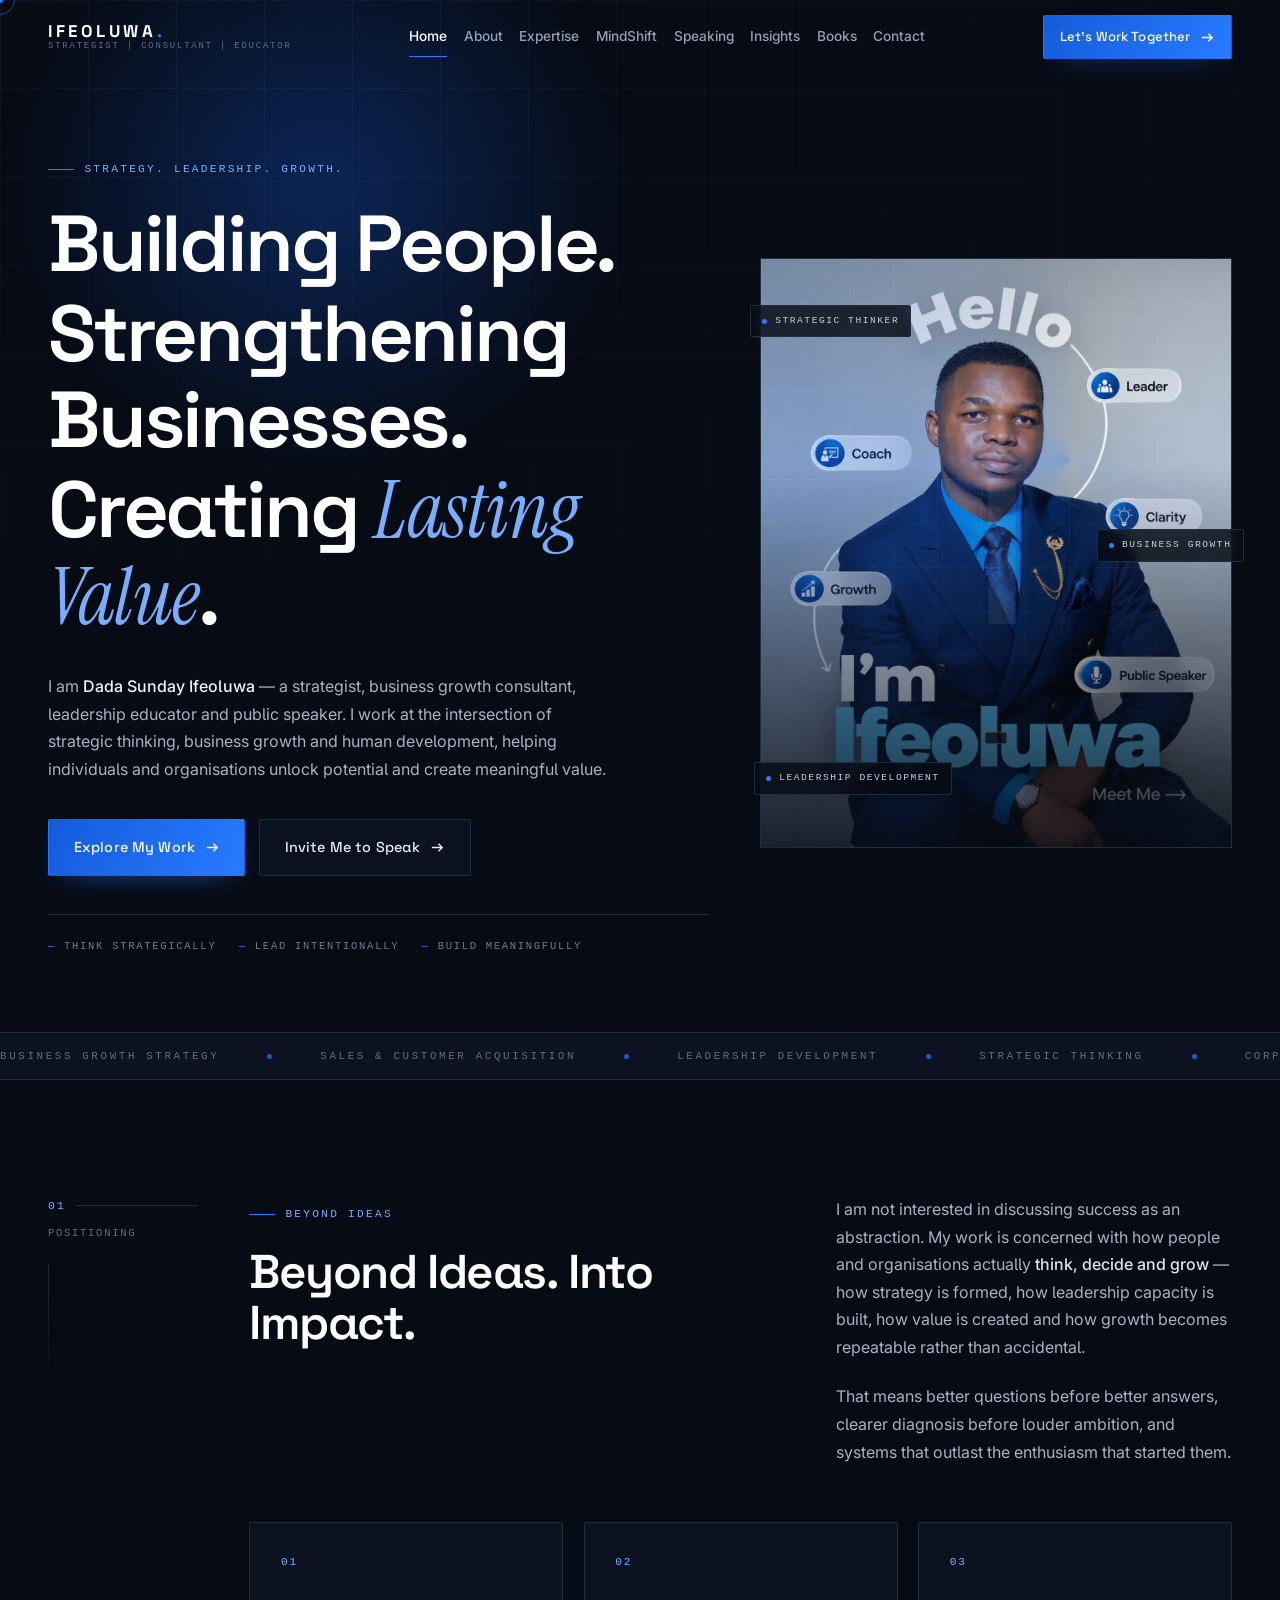
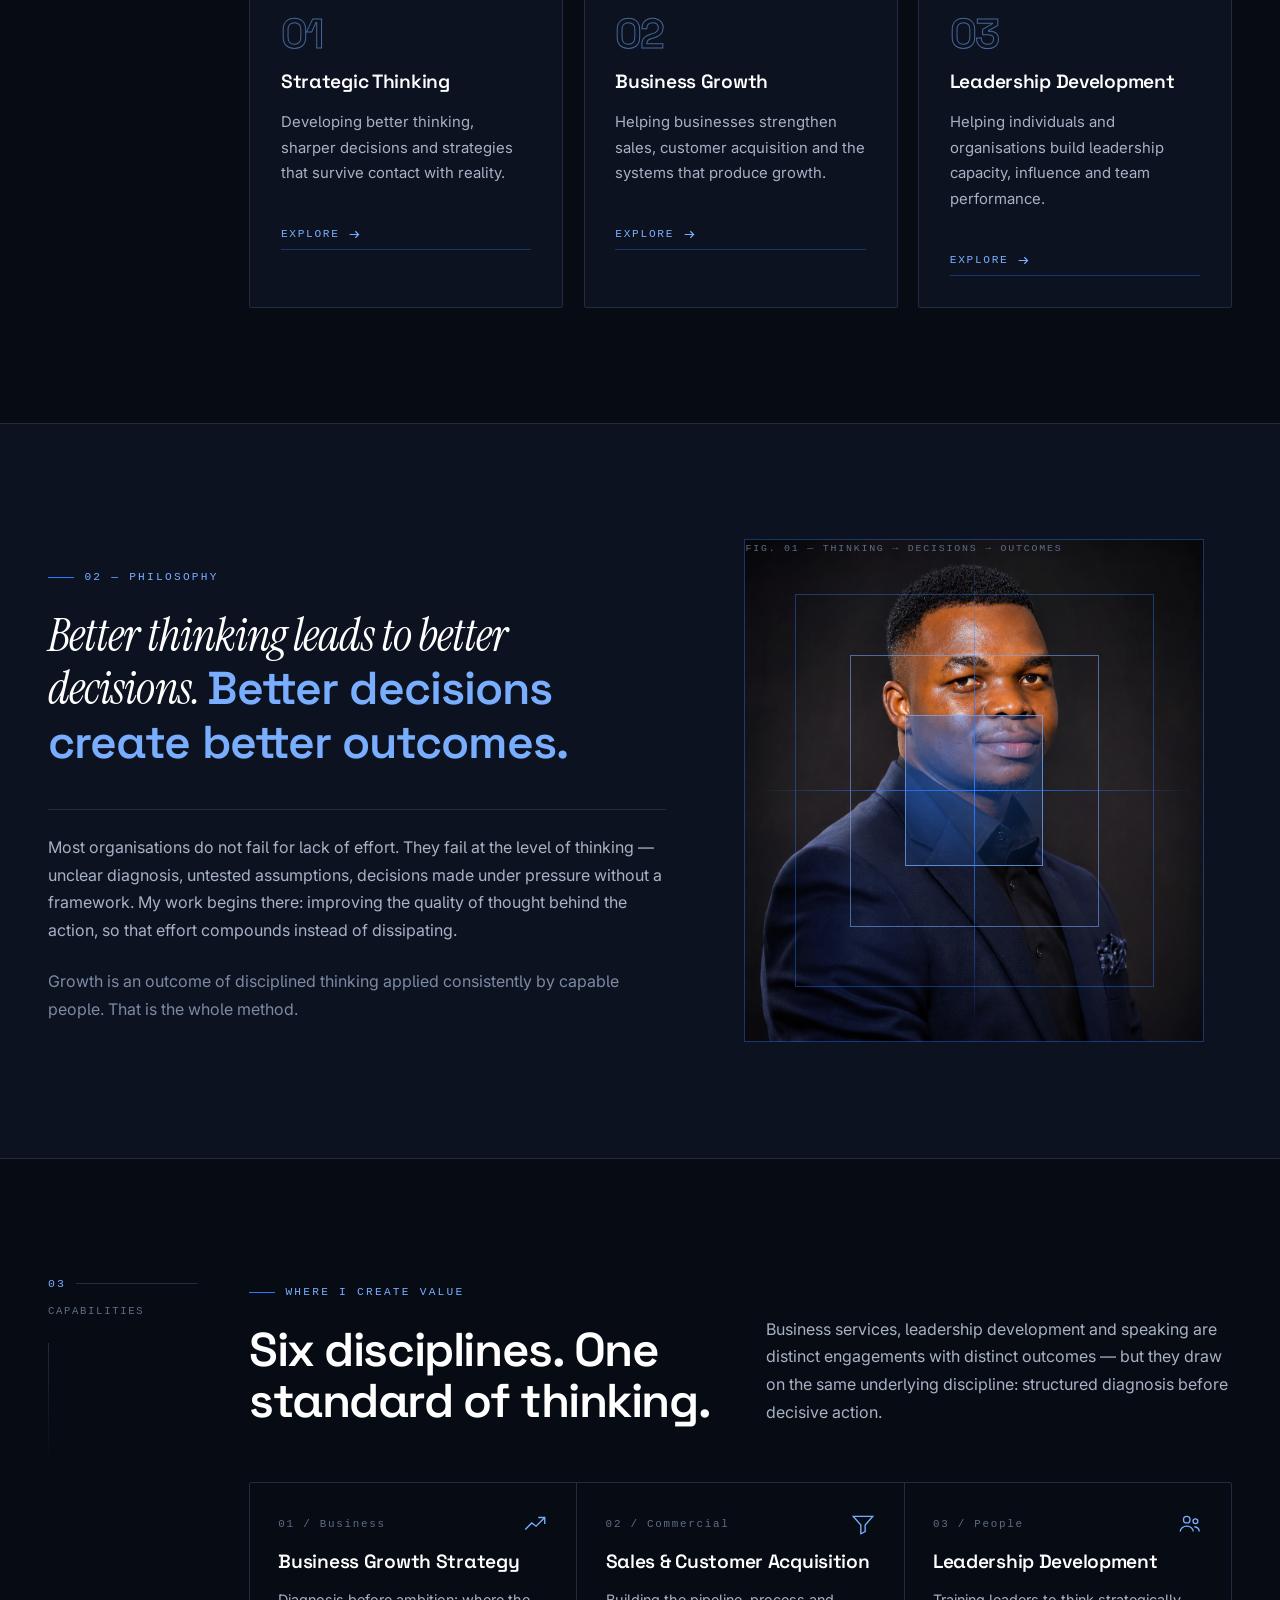
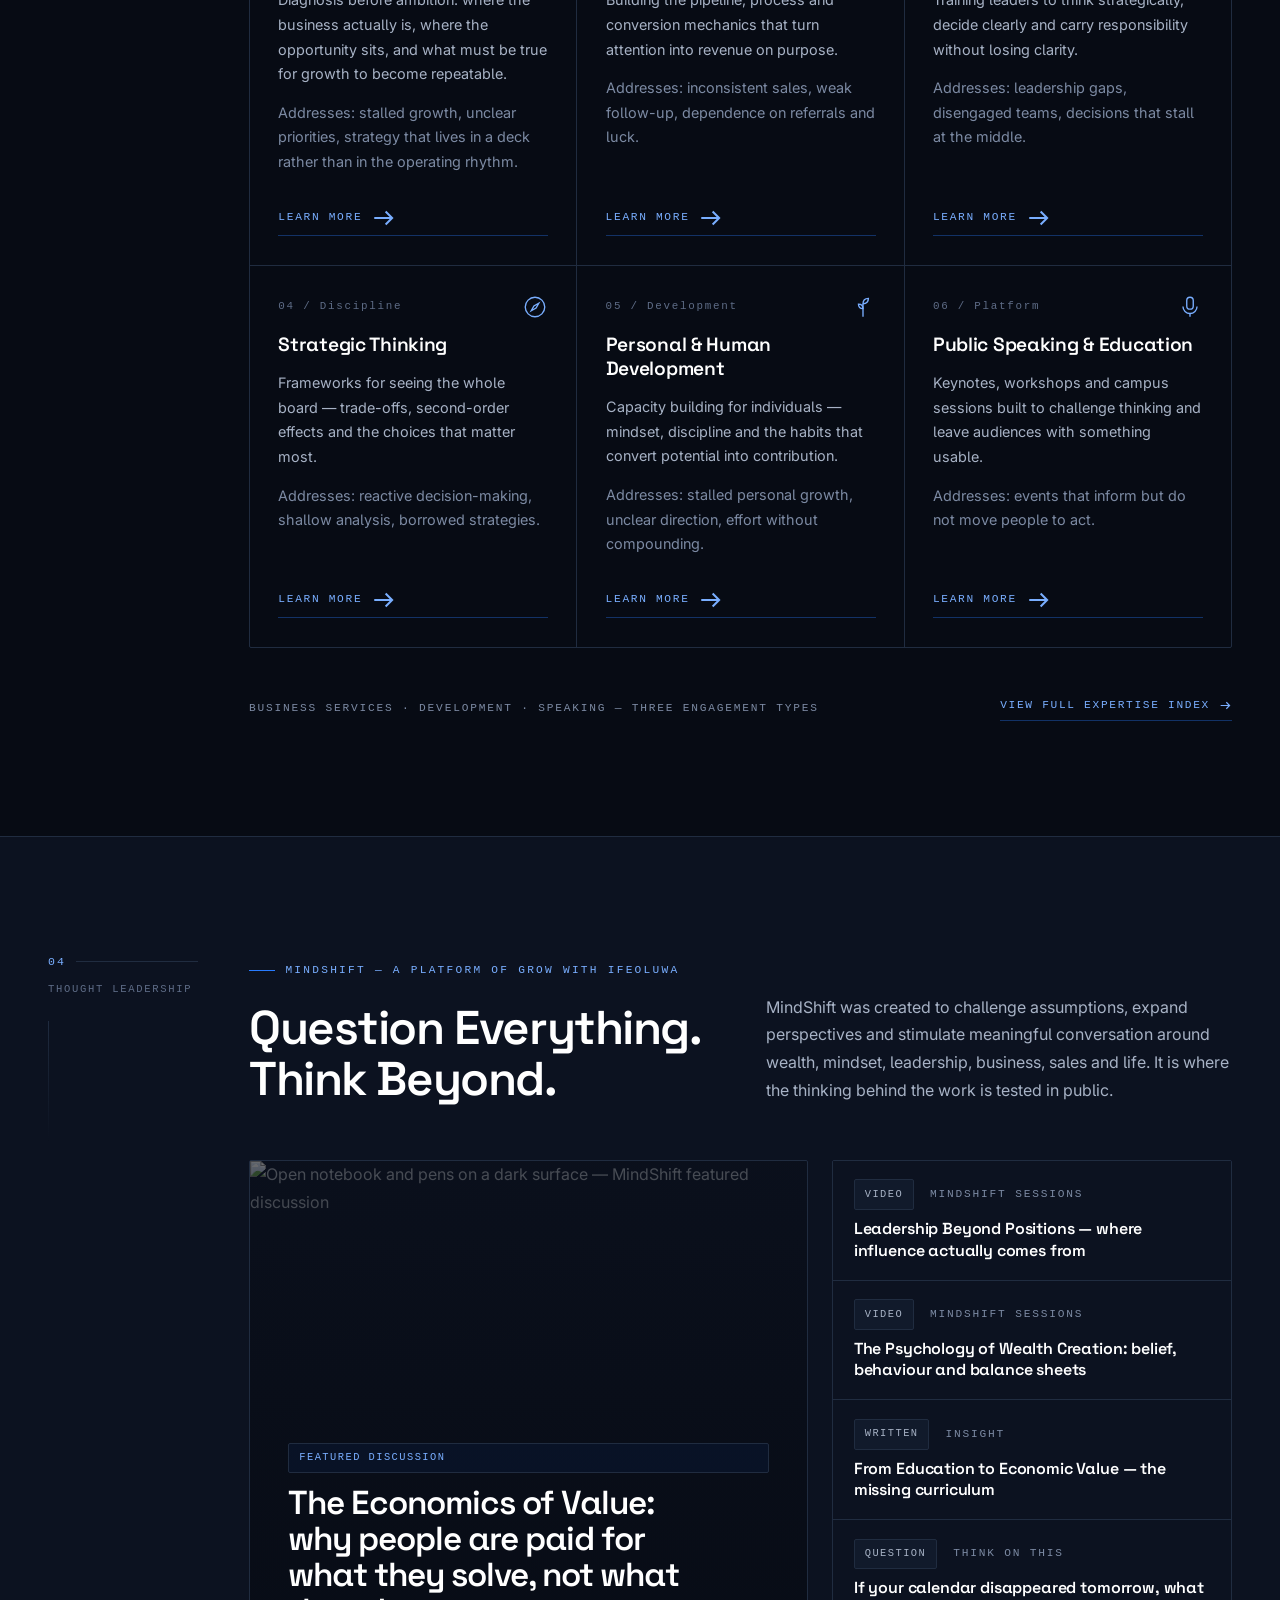
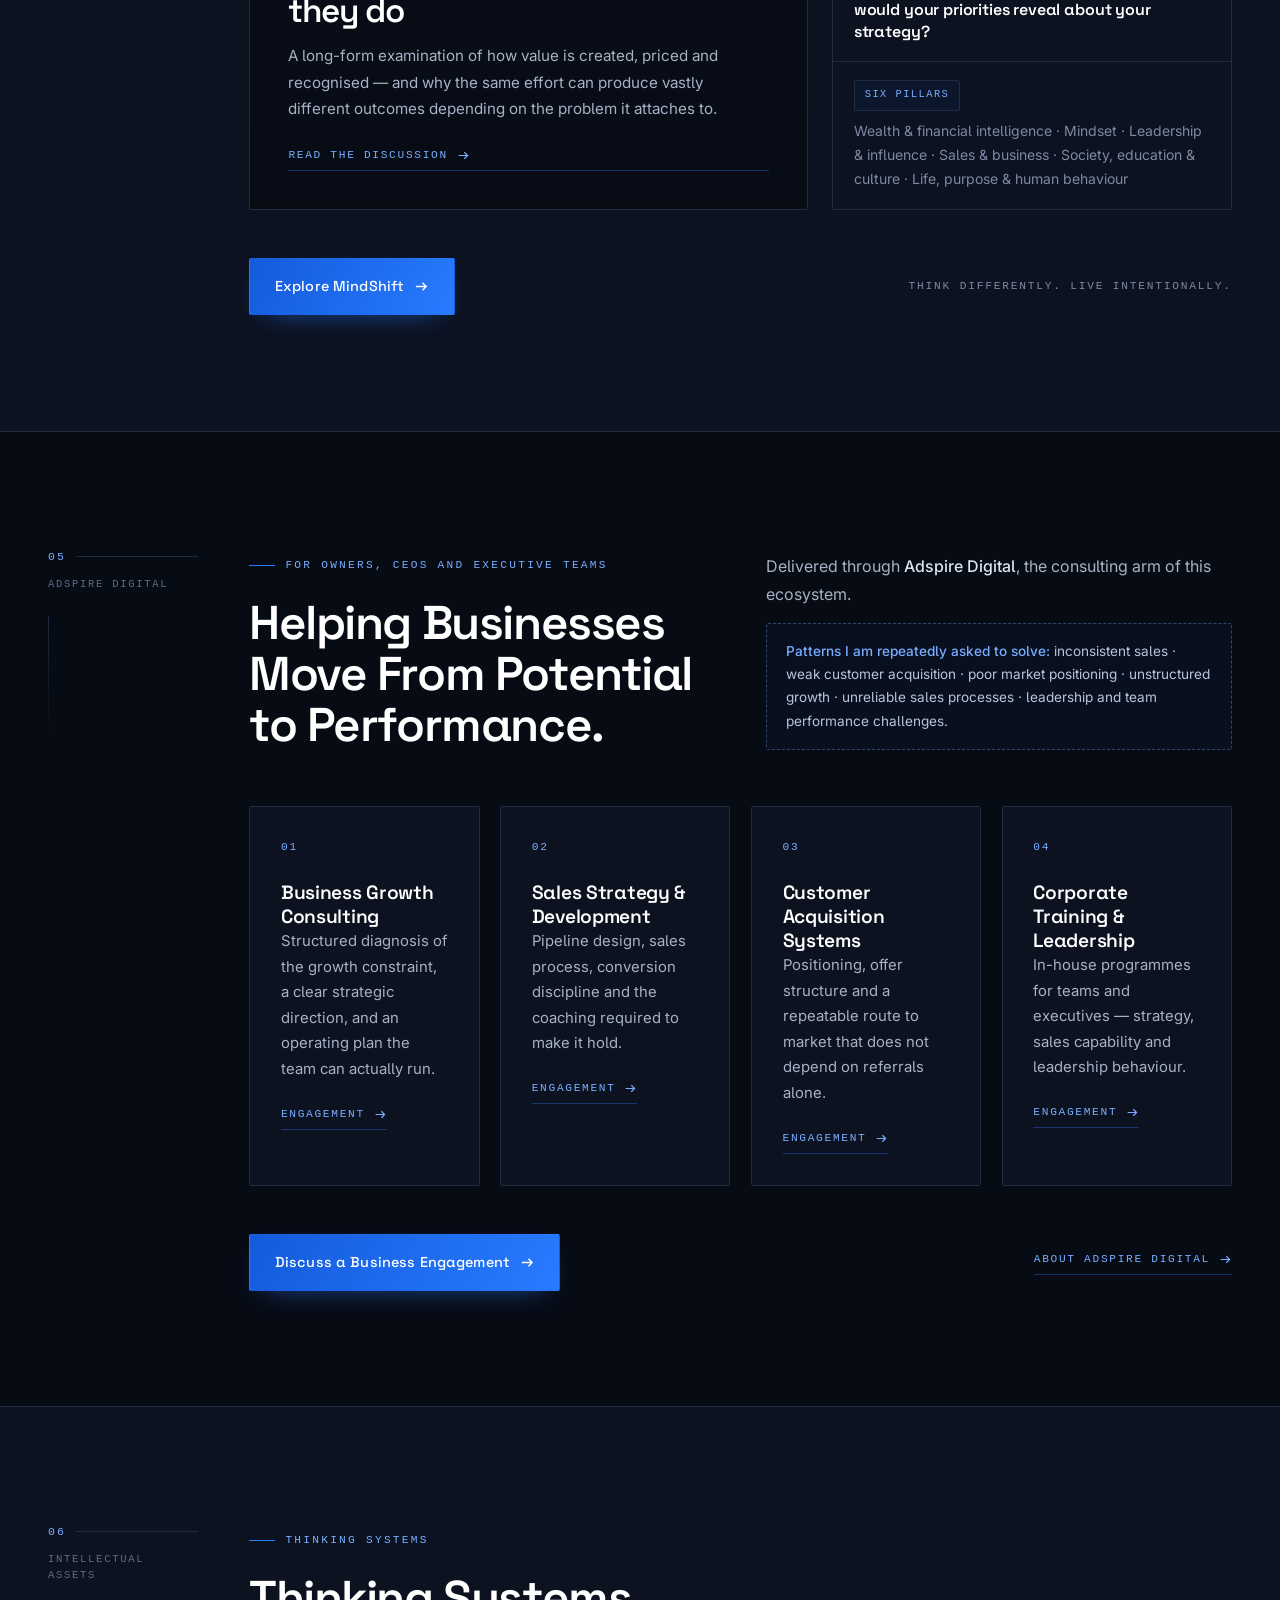
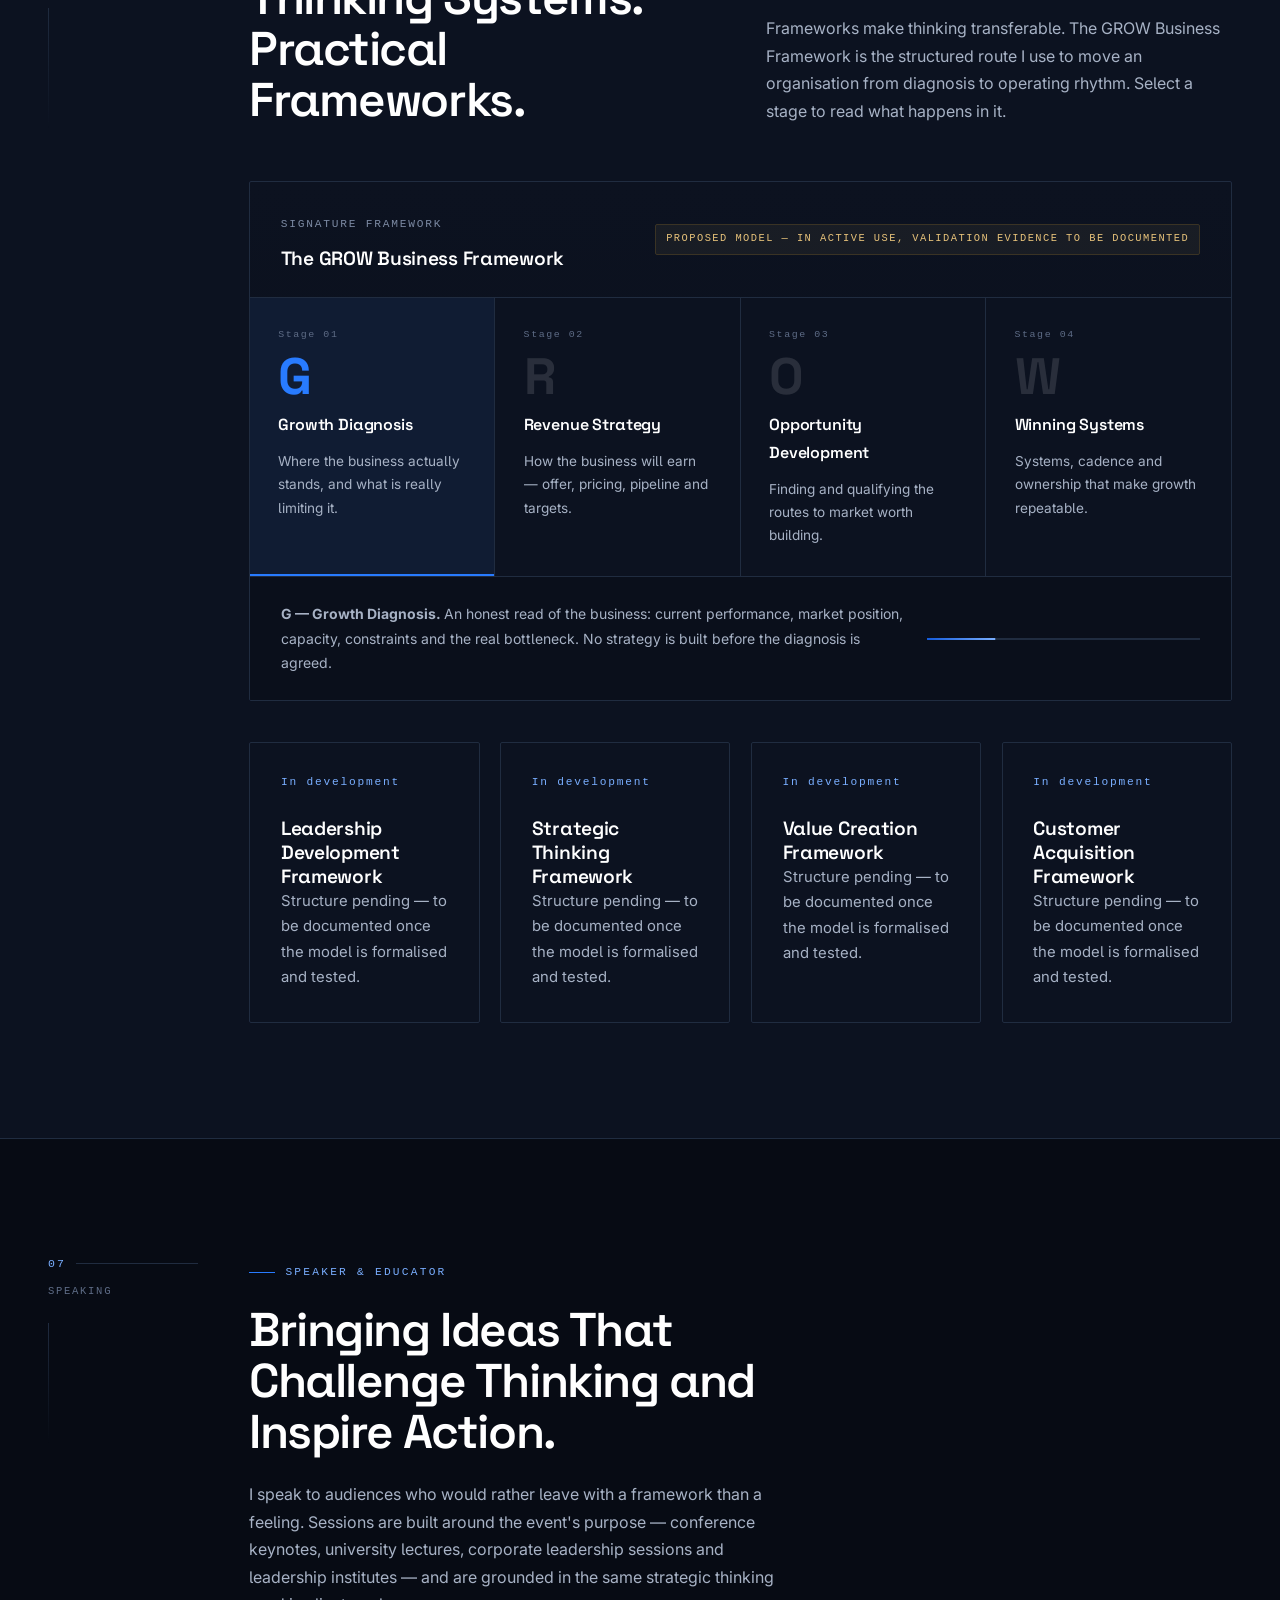
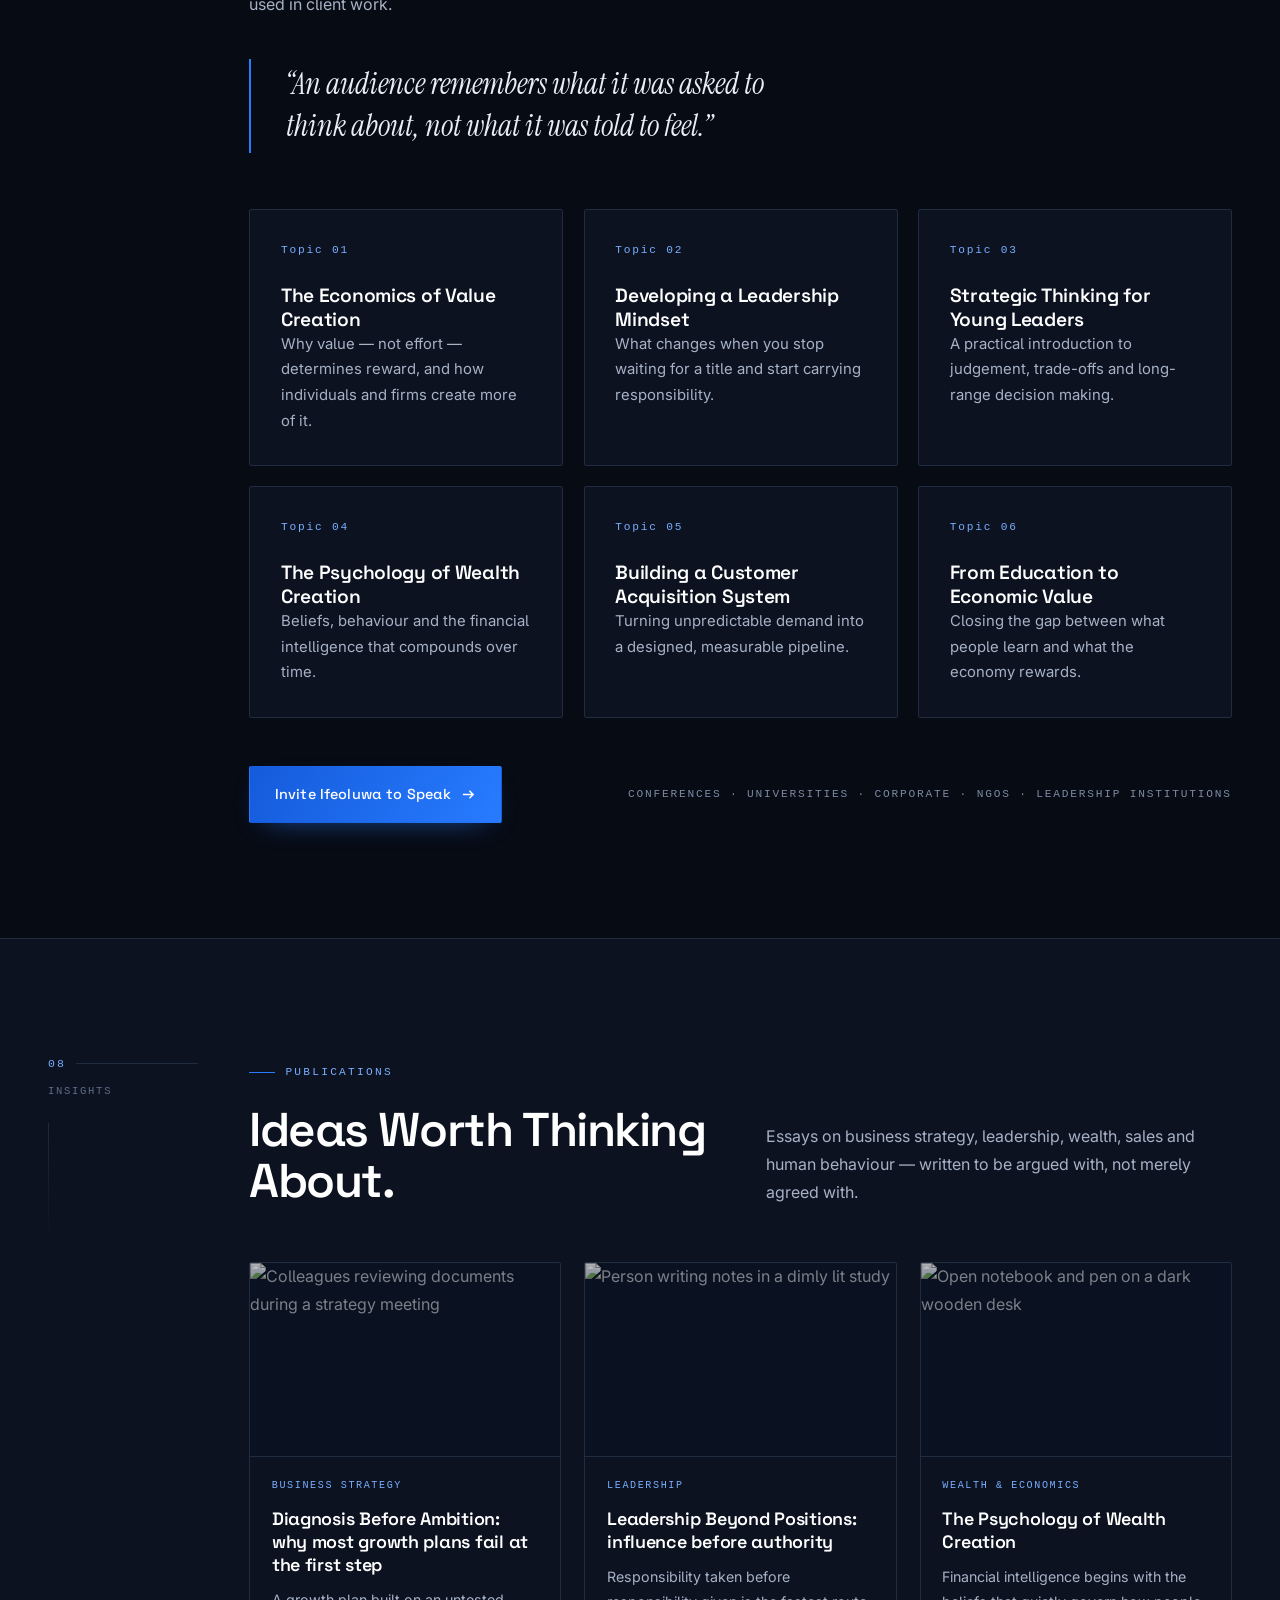
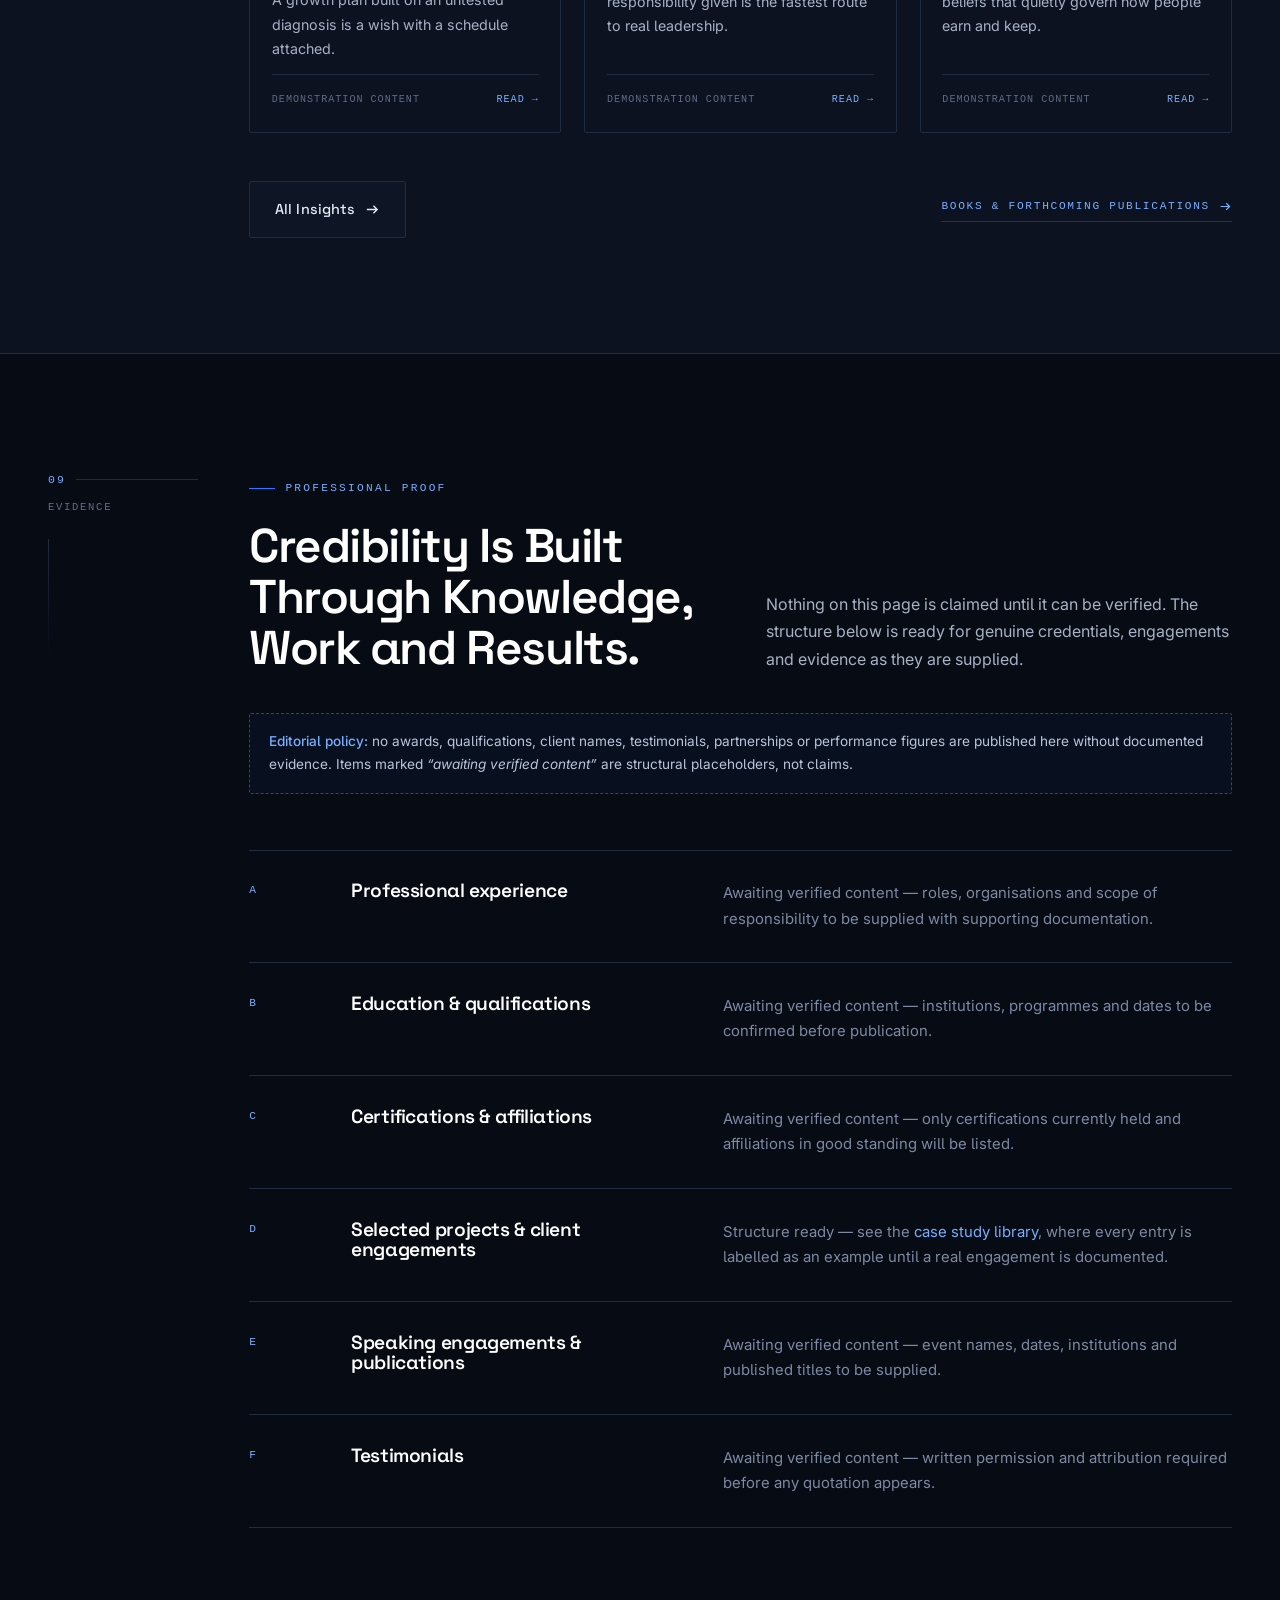
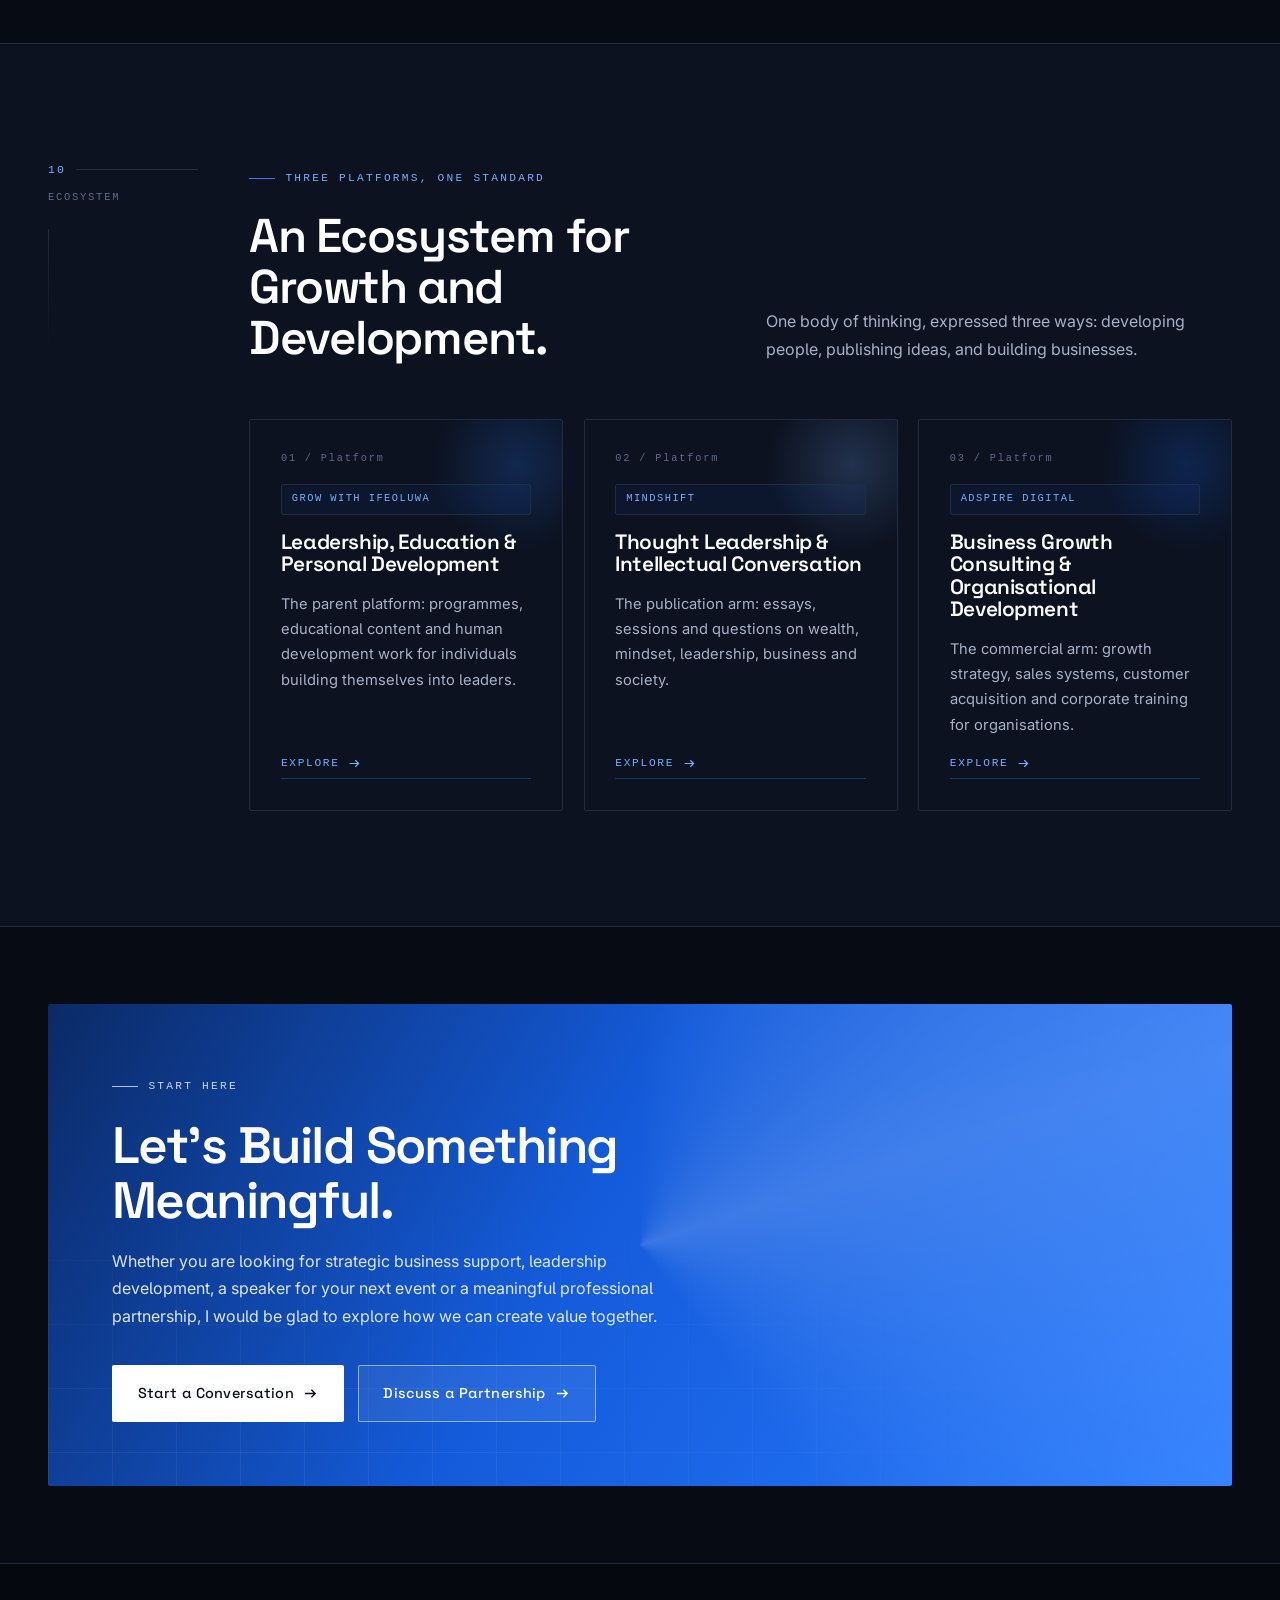
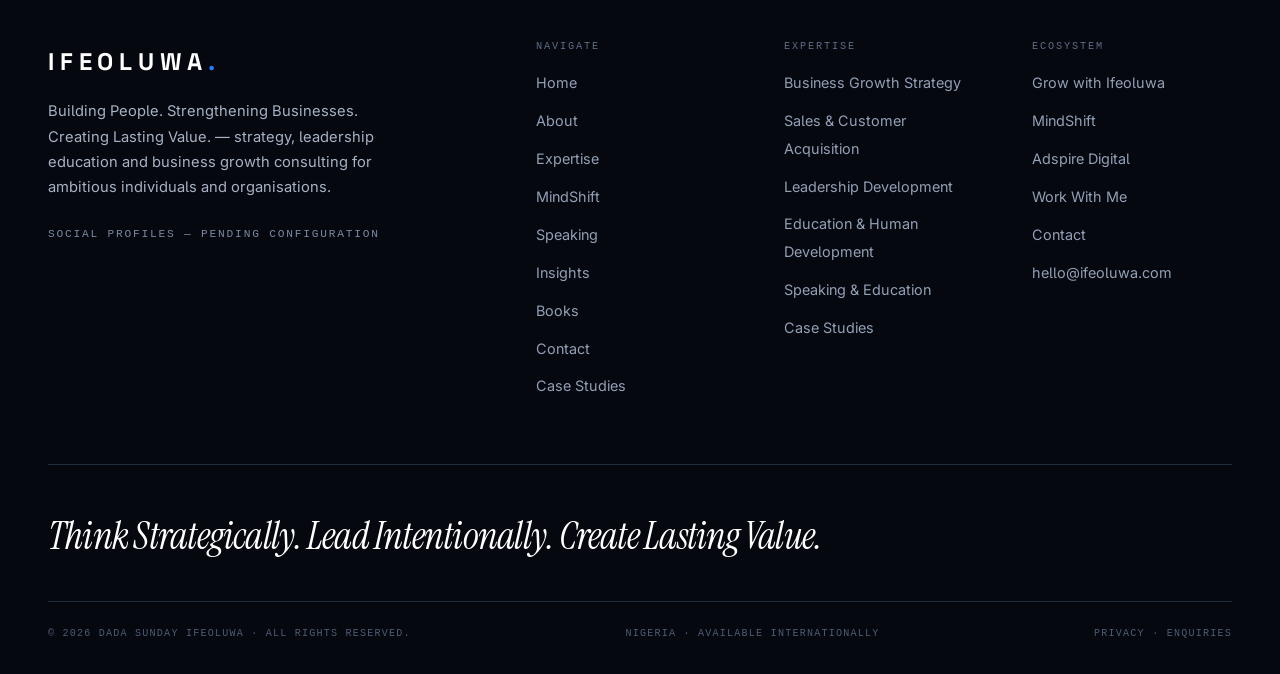
==== commit f40e6532: "new" ====
--- a/index.html
+++ b/index.html
@@ -110,8 +110,9 @@
           <div class="plate__grid" aria-hidden="true"></div>
           <div class="plate__mono" aria-hidden="true">I</div>
           <div class="plate__status">
-            <span class="tag tag--warn"><img src="/images/Meet Ifeoluwa_ Leader and Coach.png" alt=""></span>
-          </div>
+            <span class="tag tag--warn"></span>
+          </div>
+          <img src="/images/Meet Ifeoluwa_ Leader and Coach.png" alt="">
           <span class="plate__corner tl" aria-hidden="true"></span>
           <span class="plate__corner br" aria-hidden="true"></span>
         </div>
@@ -202,6 +203,7 @@
         </div>
         <div class="relative" data-reveal="scale" style="--d:.15s">
           <div class="geo" aria-hidden="true">
+            <img src="/images/Confident Portrait in Navy Suit.png" alt="">
             <span class="g1"></span><span class="g2"></span><span class="g3"></span>
             <span class="g4"></span><span class="g5"></span>
             <span class="geo__label">Fig. 01 — Thinking → Decisions → Outcomes</span>
